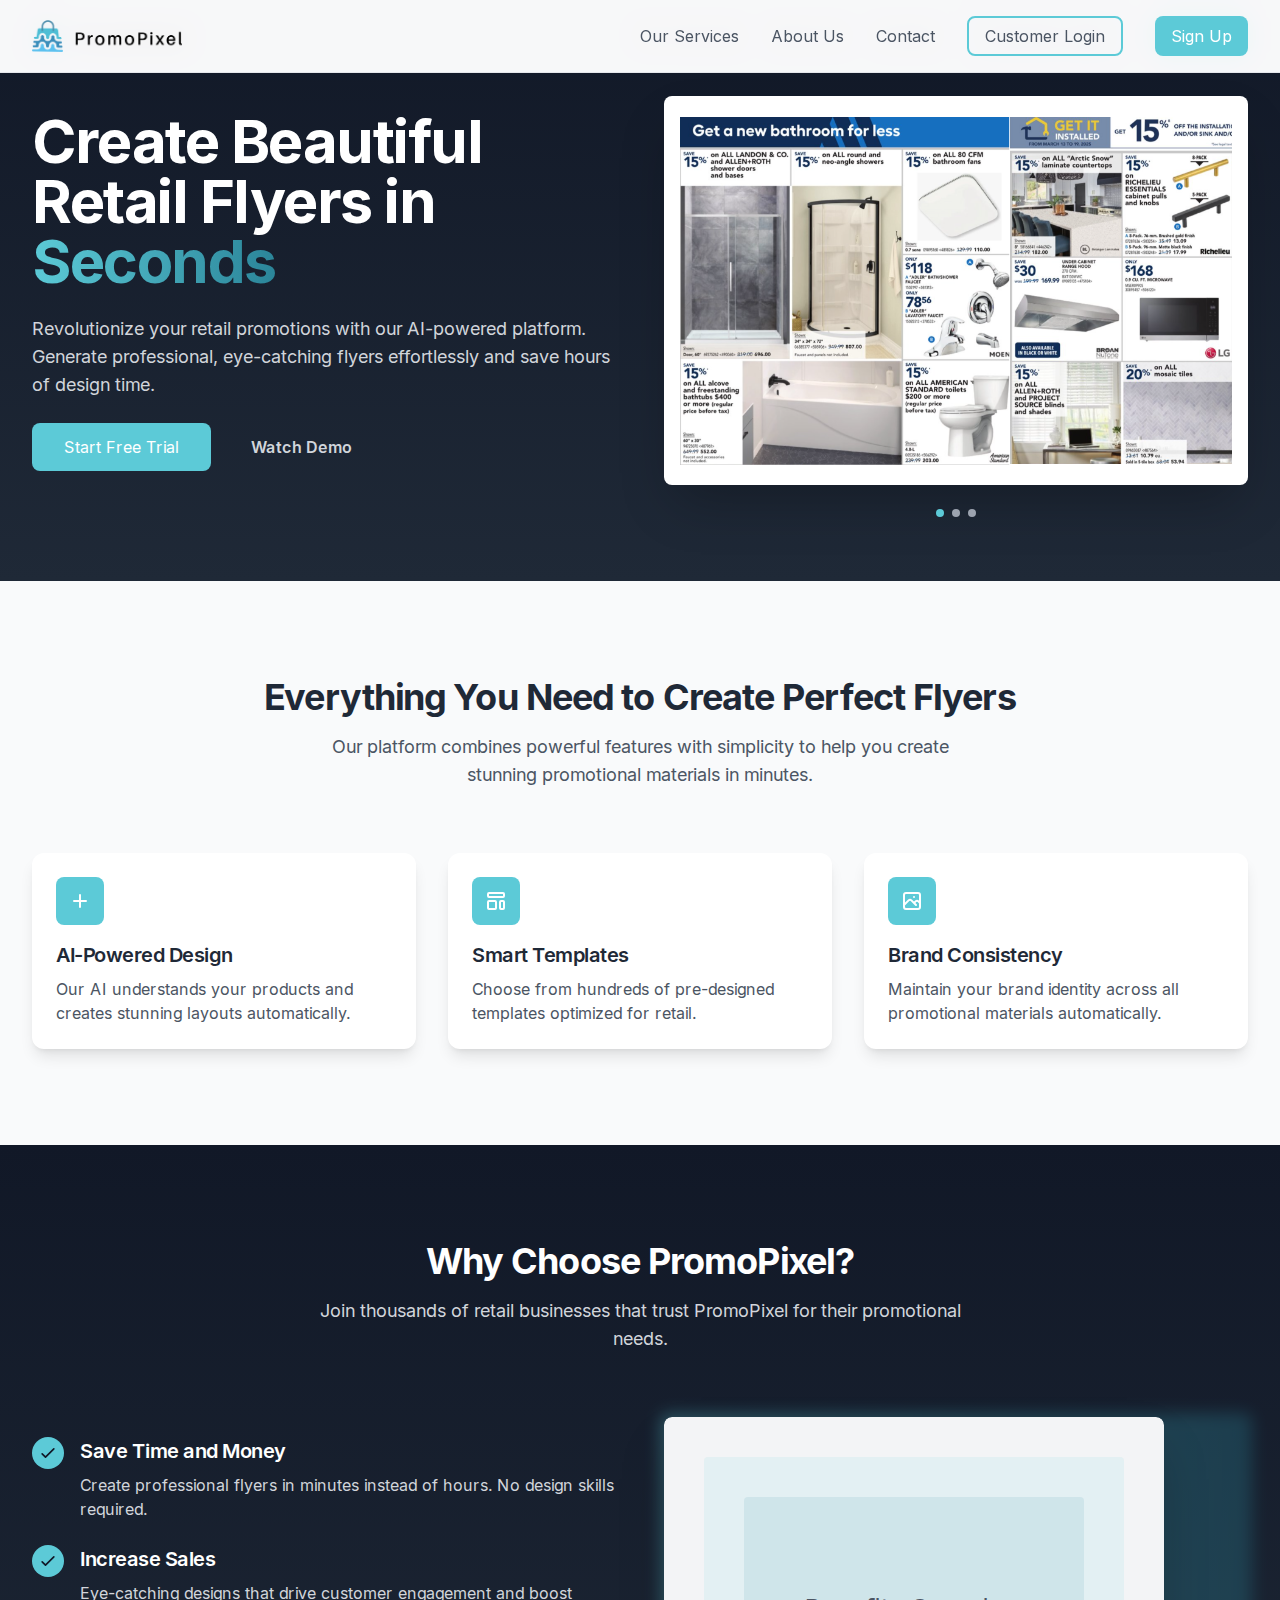
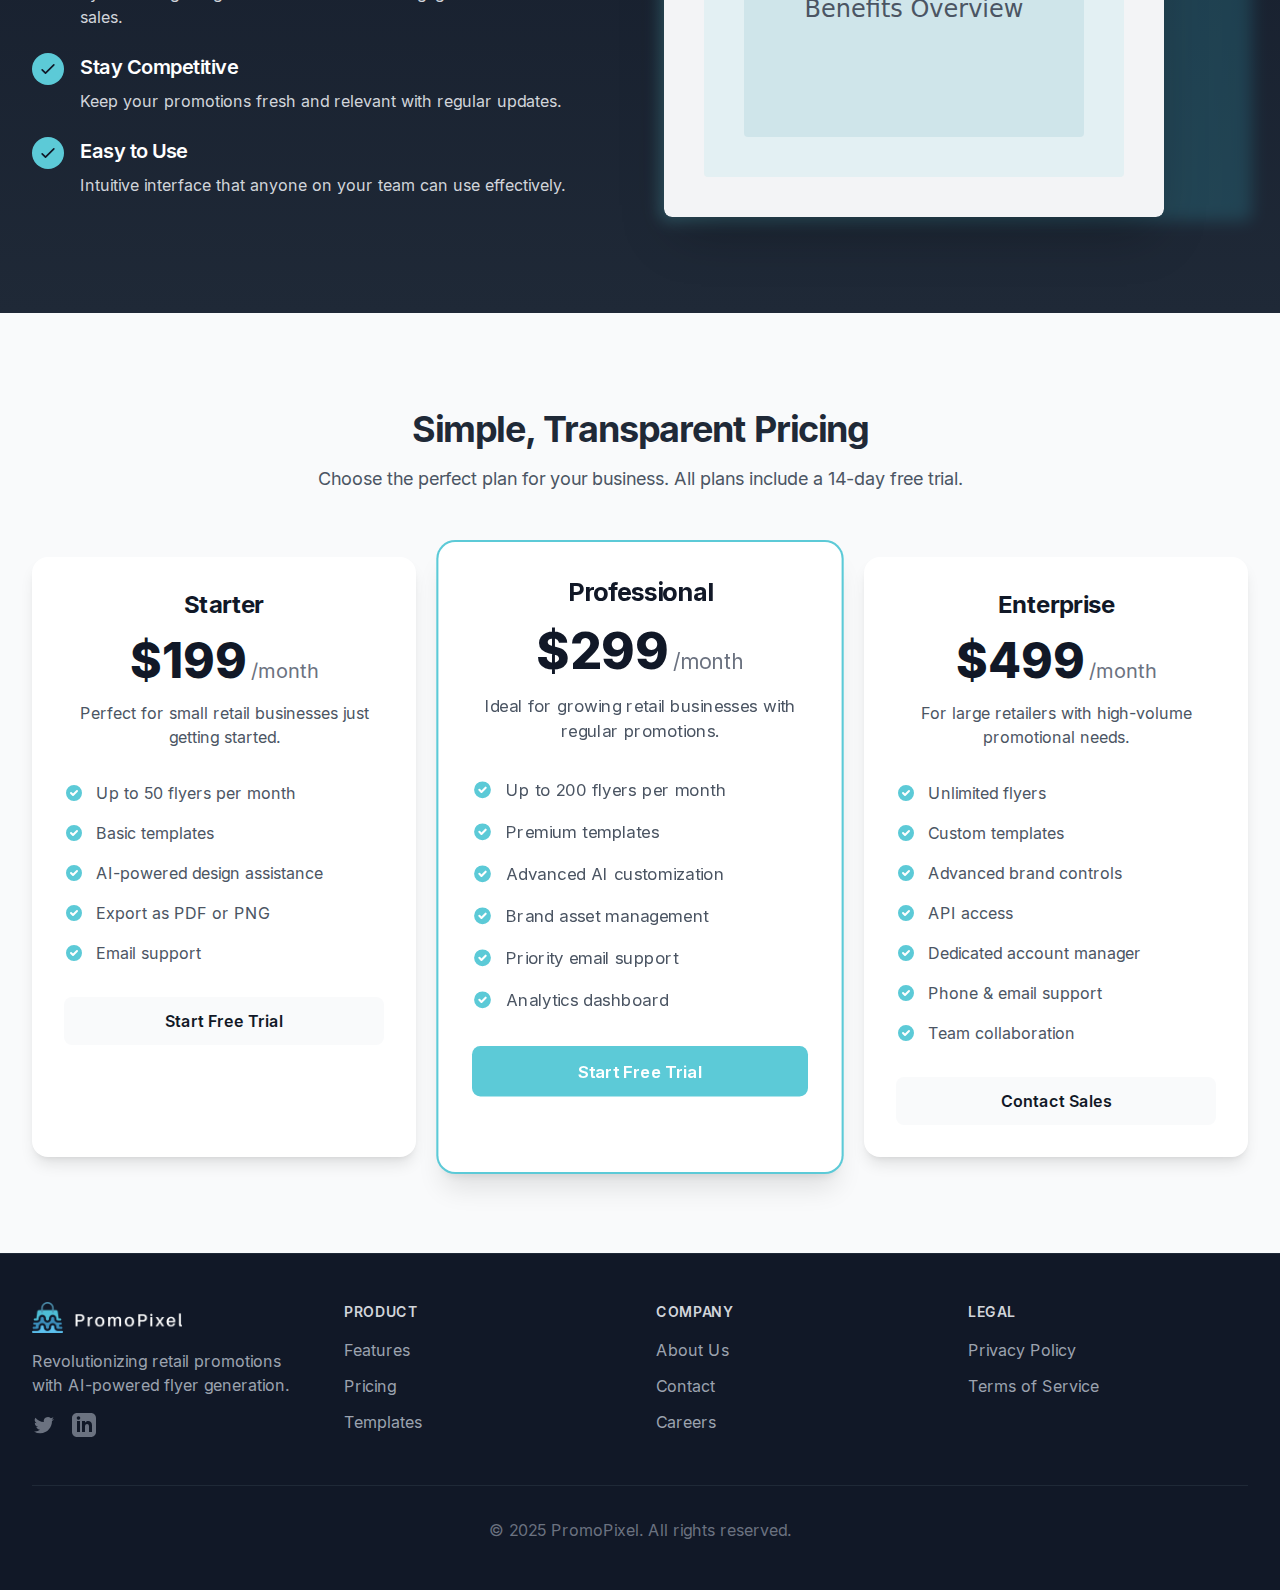
==== index.html @ a61cc681 "fix js file refs" ====
<!DOCTYPE html>
<html itemscope="" itemtype="http://schema.org/WebPage" lang="en">
  <head>
    <meta charset="utf-8" />
    <meta http-equiv="cleartype" content="on" />
    <meta http-equiv="X-UA-Compatible" content="IE=edge" />
    <meta name="viewport" content="width=device-width, initial-scale=1" />
    <meta name="robots" content="noindex" />
    <title>PromoPixel - Generate Beautiful Retail Flyers in Seconds</title>
    <meta property="og:title" content="PromoPixel - Generate Beautiful Retail Flyers in Seconds" />
    <meta name="twitter:title" content="PromoPixel - Generate Beautiful Retail Flyers in Seconds" />
    <link rel="canonical" href="http://promopixel.ca" />
    <meta property="og:url" content="http://promopixel.ca" />
    <meta name="twitter:url" content="http://promopixel.ca" />
    <meta property="og:site_name" content="PromoPixel" />
    <meta property="og:type" content="website" />
    <meta name="description" content="Revolutionize your retail promotions with PromoPixel. Create stunning product flyers effortlessly using our AI-powered platform." />
    <meta property="og:description" content="Revolutionize your retail promotions with PromoPixel. Create stunning product flyers effortlessly using our AI-powered platform." />
    <meta name="twitter:description" content="Revolutionize your retail promotions with PromoPixel. Create stunning product flyers effortlessly using our AI-powered platform." />
    
    <!-- Favicons -->
    <link rel="shortcut icon" type="image/x-icon" href="favicon.ico" />
    <link rel="apple-touch-icon" sizes="180x180" href="apple-touch-icon.png">
    <link rel="icon" type="image/png" sizes="32x32" href="favicon-32x32.png">
    <link rel="icon" type="image/png" sizes="16x16" href="favicon-16x16.png">
    <link rel="manifest" href="site.webmanifest">
    
    <link href="assets/css/main.css" rel="stylesheet" />    
    
    <link rel="preload" as="script" fetchPriority="low" href="assets/static/chunks/webpack-5cce3c4c9a5e1b59.js" />
    <script src="assets/static/chunks/4bd1b696-544a2c7dd83c2807.js" async=""></script>
    <script src="assets/static/chunks/303-a02a42d8f649fe78.js" async=""></script>
    <script src="assets/static/chunks/main-app-0090807ab81c4ec7.js" async=""></script>
    <script src="assets/static/chunks/874-39b4efccf57c932c.js" async=""></script>
    <script src="assets/static/chunks/63-b799c9b1821a1694.js" async=""></script>
    <script src="assets/static/chunks/app/page-5826b4b4e44a8420.js" async=""></script>
    <script src="assets/static/chunks/polyfills-42372ed130431b0a.js" nomodule=""></script>
  </head>
  <body class="__className_f4fc7e">
    <nav class="fixed top-0 left-0 right-0 z-50 bg-gray-50/90 backdrop-blur-md border-b border-gray-200">
      <div class="container-custom py-4">
        <div class="flex items-center justify-between">
          <a class="flex items-center space-x-3" href="/"><img alt="PromoPixel Logo" width="150" height="40" decoding="async" data-nimg="1" class="flex-shrink-0" style="color: transparent" src="fulllogo_transparent_nobuffer.png" /></a>
          <div class="hidden md:flex items-center space-x-8">
            <a class="text-gray-600 hover:text-gray-900" href="/services/">Our Services</a><a class="text-gray-600 hover:text-gray-900" href="/about/">About Us</a><a class="text-gray-600 hover:text-gray-900" href="/contact/">Contact</a
            ><a class="text-gray-600 hover:text-gray-900 border-2 border-[#5CCAD7] rounded-lg px-4 py-1.5 hover:border-[#2B8599] transition-colors" href="/login/">Customer Login</a><a class="px-4 py-2 bg-[#5CCAD7] text-white rounded-lg hover:bg-[#2B8599] transition-colors" href="/signup/">Sign Up</a>
          </div>
          <button class="md:hidden p-2 rounded-lg hover:bg-gray-100">
            <svg class="w-6 h-6" fill="none" stroke="currentColor" viewBox="0 0 24 24"><path stroke-linecap="round" stroke-linejoin="round" stroke-width="2" d="M4 6h16M4 12h16M4 18h16"></path></svg>
          </button>
        </div>
        <div class="md:hidden hidden py-2 space-y-2">
          <a class="block px-4 py-2 text-gray-600 hover:bg-gray-100 rounded-lg" href="/services/">Our Services</a><a class="block px-4 py-2 text-gray-600 hover:bg-gray-100 rounded-lg" href="/about/">About Us</a><a class="block px-4 py-2 text-gray-600 hover:bg-gray-100 rounded-lg" href="/contact/">Contact</a
          ><a class="block px-4 py-2 text-gray-600 hover:bg-gray-100 rounded-lg border-2 border-[#5CCAD7] hover:border-[#2B8599]" href="/login/">Customer Login</a><a class="block px-4 py-2 bg-[#5CCAD7] text-white rounded-lg hover:bg-[#2B8599]" href="/signup/">Sign Up</a>
        </div>
      </div>
    </nav>
    <main class="min-h-screen">
      <main class="flex min-h-screen flex-col">
        <nav class="fixed top-0 left-0 right-0 z-50 bg-gray-50/90 backdrop-blur-md border-b border-gray-200">
          <div class="container-custom py-4">
            <div class="flex items-center justify-between">
              <a class="flex items-center space-x-3" href="/"><img alt="PromoPixel Logo" width="150" height="40" decoding="async" data-nimg="1" class="flex-shrink-0" style="color: transparent" src="fulllogo_transparent_nobuffer.png" /></a>
              <div class="hidden md:flex items-center space-x-8">
                <a class="text-gray-600 hover:text-gray-900" href="/services/">Our Services</a><a class="text-gray-600 hover:text-gray-900" href="/about/">About Us</a><a class="text-gray-600 hover:text-gray-900" href="/contact/">Contact</a
                ><a class="text-gray-600 hover:text-gray-900 border-2 border-[#5CCAD7] rounded-lg px-4 py-1.5 hover:border-[#2B8599] transition-colors" href="/login/">Customer Login</a><a class="px-4 py-2 bg-[#5CCAD7] text-white rounded-lg hover:bg-[#2B8599] transition-colors" href="/signup/">Sign Up</a>
              </div>
              <button class="md:hidden p-2 rounded-lg hover:bg-gray-100">
                <svg class="w-6 h-6" fill="none" stroke="currentColor" viewBox="0 0 24 24"><path stroke-linecap="round" stroke-linejoin="round" stroke-width="2" d="M4 6h16M4 12h16M4 18h16"></path></svg>
              </button>
            </div>
            <div class="md:hidden hidden py-2 space-y-2">
              <a class="block px-4 py-2 text-gray-600 hover:bg-gray-100 rounded-lg" href="/services/">Our Services</a><a class="block px-4 py-2 text-gray-600 hover:bg-gray-100 rounded-lg" href="/about/">About Us</a><a class="block px-4 py-2 text-gray-600 hover:bg-gray-100 rounded-lg" href="/contact/">Contact</a
              ><a class="block px-4 py-2 text-gray-600 hover:bg-gray-100 rounded-lg border-2 border-[#5CCAD7] hover:border-[#2B8599]" href="/login/">Customer Login</a><a class="block px-4 py-2 bg-[#5CCAD7] text-white rounded-lg hover:bg-[#2B8599]" href="/signup/">Sign Up</a>
            </div>
          </div>
        </nav>
        <section id="hero" class="section-padding bg-gradient-to-b from-gray-900 to-gray-800">
          <div class="container-custom grid lg:grid-cols-2 gap-12 items-center">
            <div class="space-y-6">
              <h1 class="text-4xl md:text-5xl lg:text-6xl font-bold text-white">Create Beautiful Retail Flyers in <span class="bg-gradient-to-r from-[#5CCAD7] to-[#2B8599] bg-clip-text text-transparent">Seconds</span></h1>
              <p class="text-lg text-gray-300">Revolutionize your retail promotions with our AI-powered platform. Generate professional, eye-catching flyers effortlessly and save hours of design time.</p>
              <div class="flex gap-4"><a class="bg-[#5CCAD7] text-white px-8 py-3 rounded-lg hover:bg-[#2B8599] transition-colors" href="/signup/">Start Free Trial</a><a class="px-6 py-3 text-gray-300 hover:text-white font-semibold" href="#demo">Watch Demo</a></div>
            </div>
            <div class="relative animate-float">
              <div class="relative w-full aspect-[3/2]">
                <div class="absolute top-0 left-0 w-full h-full transition-opacity duration-1000 opacity-100"><img alt="Bathroom Products Flyer Example" decoding="async" data-nimg="fill" class="rounded-lg shadow-2xl bg-white object-contain p-4" style="position: absolute; height: 100%; width: 100%; left: 0; top: 0; right: 0; bottom: 0; color: transparent" src="flyergeneration3.png" /></div>
                <div class="absolute top-0 left-0 w-full h-full transition-opacity duration-1000 opacity-0">
                  <img alt="Kitchen Appliances Flyer Example" loading="lazy" decoding="async" data-nimg="fill" class="rounded-lg shadow-2xl bg-white object-contain p-4" style="position: absolute; height: 100%; width: 100%; left: 0; top: 0; right: 0; bottom: 0; color: transparent" src="flyergeneration5.png" />
                </div>
                <div class="absolute top-0 left-0 w-full h-full transition-opacity duration-1000 opacity-0">
                  <img alt="Spring Outdoor Furniture Flyer Example" loading="lazy" decoding="async" data-nimg="fill" class="rounded-lg shadow-2xl bg-white object-contain p-4" style="position: absolute; height: 100%; width: 100%; left: 0; top: 0; right: 0; bottom: 0; color: transparent" src="flyergeneration6.png" />
                </div>
              </div>
              <div class="absolute -bottom-8 left-1/2 transform -translate-x-1/2 flex space-x-2">
                <button class="w-2 h-2 rounded-full transition-colors bg-[#5CCAD7]" aria-label="Go to slide 1"></button><button class="w-2 h-2 rounded-full transition-colors bg-gray-400" aria-label="Go to slide 2"></button><button class="w-2 h-2 rounded-full transition-colors bg-gray-400" aria-label="Go to slide 3"></button>
              </div>
            </div>
          </div>
        </section>
        <section id="features" class="section-padding bg-gray-50">
          <div class="container-custom">
            <div class="text-center mb-16">
              <h2 class="text-3xl md:text-4xl font-bold mb-4">Everything You Need to Create Perfect Flyers</h2>
              <p class="text-lg text-gray-600 max-w-2xl mx-auto">Our platform combines powerful features with simplicity to help you create stunning promotional materials in minutes.</p>
            </div>
            <div class="grid md:grid-cols-2 lg:grid-cols-3 gap-8">
              <div class="p-6 rounded-xl bg-white hover:bg-gray-100 transition-colors shadow-lg">
                <div class="w-12 h-12 bg-[#5CCAD7] rounded-lg flex items-center justify-center mb-4">
                  <svg class="w-6 h-6 text-white" fill="none" viewBox="0 0 24 24" stroke="currentColor"><path stroke-linecap="round" stroke-linejoin="round" stroke-width="2" d="M12 6v6m0 0v6m0-6h6m-6 0H6"></path></svg>
                </div>
                <h3 class="text-xl font-semibold mb-2">AI-Powered Design</h3>
                <p class="text-gray-600">Our AI understands your products and creates stunning layouts automatically.</p>
              </div>
              <div class="p-6 rounded-xl bg-white hover:bg-gray-100 transition-colors shadow-lg">
                <div class="w-12 h-12 bg-[#5CCAD7] rounded-lg flex items-center justify-center mb-4">
                  <svg class="w-6 h-6 text-white" fill="none" viewBox="0 0 24 24" stroke="currentColor"><path stroke-linecap="round" stroke-linejoin="round" stroke-width="2" d="M4 5a1 1 0 011-1h14a1 1 0 011 1v2a1 1 0 01-1 1H5a1 1 0 01-1-1V5zM4 13a1 1 0 011-1h6a1 1 0 011 1v6a1 1 0 01-1 1H5a1 1 0 01-1-1v-6zM16 13a1 1 0 011-1h2a1 1 0 011 1v6a1 1 0 01-1 1h-2a1 1 0 01-1-1v-6z"></path></svg>
                </div>
                <h3 class="text-xl font-semibold mb-2">Smart Templates</h3>
                <p class="text-gray-600">Choose from hundreds of pre-designed templates optimized for retail.</p>
              </div>
              <div class="p-6 rounded-xl bg-white hover:bg-gray-100 transition-colors shadow-lg">
                <div class="w-12 h-12 bg-[#5CCAD7] rounded-lg flex items-center justify-center mb-4">
                  <svg class="w-6 h-6 text-white" fill="none" viewBox="0 0 24 24" stroke="currentColor"><path stroke-linecap="round" stroke-linejoin="round" stroke-width="2" d="M4 16l4.586-4.586a2 2 0 012.828 0L16 16m-2-2l1.586-1.586a2 2 0 012.828 0L20 14m-6-6h.01M6 20h12a2 2 0 002-2V6a2 2 0 00-2-2H6a2 2 0 00-2 2v12a2 2 0 002 2z"></path></svg>
                </div>
                <h3 class="text-xl font-semibold mb-2">Brand Consistency</h3>
                <p class="text-gray-600">Maintain your brand identity across all promotional materials automatically.</p>
              </div>
            </div>
          </div>
        </section>
        <section id="benefits" class="section-padding bg-gradient-to-b from-gray-900 to-gray-800">
          <div class="container-custom">
            <div class="text-center mb-16">
              <h2 class="text-3xl md:text-4xl font-bold mb-4 text-white">Why Choose PromoPixel?</h2>
              <p class="text-lg text-gray-300 max-w-2xl mx-auto">Join thousands of retail businesses that trust PromoPixel for their promotional needs.</p>
            </div>
            <div class="grid md:grid-cols-2 gap-12 items-center">
              <div class="space-y-6">
                <div class="flex gap-4">
                  <div class="flex-shrink-0 w-8 h-8 rounded-full bg-[#5CCAD7] flex items-center justify-center">
                    <svg class="w-5 h-5 text-gray-900" fill="none" viewBox="0 0 24 24" stroke="currentColor"><path stroke-linecap="round" stroke-linejoin="round" stroke-width="2" d="M5 13l4 4L19 7"></path></svg>
                  </div>
                  <div>
                    <h3 class="text-xl font-semibold mb-2 text-white">Save Time and Money</h3>
                    <p class="text-gray-300">Create professional flyers in minutes instead of hours. No design skills required.</p>
                  </div>
                </div>
                <div class="flex gap-4">
                  <div class="flex-shrink-0 w-8 h-8 rounded-full bg-[#5CCAD7] flex items-center justify-center">
                    <svg class="w-5 h-5 text-gray-900" fill="none" viewBox="0 0 24 24" stroke="currentColor"><path stroke-linecap="round" stroke-linejoin="round" stroke-width="2" d="M5 13l4 4L19 7"></path></svg>
                  </div>
                  <div>
                    <h3 class="text-xl font-semibold mb-2 text-white">Increase Sales</h3>
                    <p class="text-gray-300">Eye-catching designs that drive customer engagement and boost sales.</p>
                  </div>
                </div>
                <div class="flex gap-4">
                  <div class="flex-shrink-0 w-8 h-8 rounded-full bg-[#5CCAD7] flex items-center justify-center">
                    <svg class="w-5 h-5 text-gray-900" fill="none" viewBox="0 0 24 24" stroke="currentColor"><path stroke-linecap="round" stroke-linejoin="round" stroke-width="2" d="M5 13l4 4L19 7"></path></svg>
                  </div>
                  <div>
                    <h3 class="text-xl font-semibold mb-2 text-white">Stay Competitive</h3>
                    <p class="text-gray-300">Keep your promotions fresh and relevant with regular updates.</p>
                  </div>
                </div>
                <div class="flex gap-4">
                  <div class="flex-shrink-0 w-8 h-8 rounded-full bg-[#5CCAD7] flex items-center justify-center">
                    <svg class="w-5 h-5 text-gray-900" fill="none" viewBox="0 0 24 24" stroke="currentColor"><path stroke-linecap="round" stroke-linejoin="round" stroke-width="2" d="M5 13l4 4L19 7"></path></svg>
                  </div>
                  <div>
                    <h3 class="text-xl font-semibold mb-2 text-white">Easy to Use</h3>
                    <p class="text-gray-300">Intuitive interface that anyone on your team can use effectively.</p>
                  </div>
                </div>
              </div>
              <div class="relative">
                <div class="absolute -inset-1 bg-gradient-to-r from-[#5CCAD7] to-[#2B8599] rounded-lg blur opacity-30"></div>
                <div class="relative"><img alt="PromoPixel Benefits" loading="lazy" width="500" height="400" decoding="async" data-nimg="1" class="rounded-lg shadow-2xl" style="color: transparent" src="benefits-image.svg" /></div>
              </div>
            </div>
          </div>
        </section>
        <section class="section-padding bg-gray-50" id="pricing">
          <div class="container-custom">
            <div class="text-center mb-16">
              <h2 class="text-3xl md:text-4xl font-bold mb-4">Simple, Transparent Pricing</h2>
              <p class="text-lg text-gray-600 max-w-2xl mx-auto">Choose the perfect plan for your business. All plans include a 14-day free trial.</p>
            </div>
            <div class="grid md:grid-cols-3 gap-8">
              <div class="rounded-2xl p-8 bg-white shadow-lg hover:shadow-xl transition-shadow">
                <div class="text-center">
                  <h3 class="text-2xl font-bold text-gray-900">Starter</h3>
                  <div class="mt-4 flex justify-center items-baseline">
                    <span class="text-5xl font-extrabold text-gray-900">$<!-- -->199</span><span class="ml-1 text-xl text-gray-500">/month</span>
                  </div>
                  <p class="mt-4 text-gray-600">Perfect for small retail businesses just getting started.</p>
                </div>
                <ul class="mt-8 space-y-4">
                  <li class="flex items-center">
                    <svg class="w-5 h-5 text-[#5CCAD7] shrink-0" fill="currentColor" viewBox="0 0 20 20"><path fill-rule="evenodd" d="M10 18a8 8 0 100-16 8 8 0 000 16zm3.707-9.293a1 1 0 00-1.414-1.414L9 10.586 7.707 9.293a1 1 0 00-1.414 1.414l2 2a1 1 0 001.414 0l4-4z" clip-rule="evenodd"></path></svg><span class="ml-3 text-gray-600">Up to 50 flyers per month</span>
                  </li>
                  <li class="flex items-center">
                    <svg class="w-5 h-5 text-[#5CCAD7] shrink-0" fill="currentColor" viewBox="0 0 20 20"><path fill-rule="evenodd" d="M10 18a8 8 0 100-16 8 8 0 000 16zm3.707-9.293a1 1 0 00-1.414-1.414L9 10.586 7.707 9.293a1 1 0 00-1.414 1.414l2 2a1 1 0 001.414 0l4-4z" clip-rule="evenodd"></path></svg><span class="ml-3 text-gray-600">Basic templates</span>
                  </li>
                  <li class="flex items-center">
                    <svg class="w-5 h-5 text-[#5CCAD7] shrink-0" fill="currentColor" viewBox="0 0 20 20"><path fill-rule="evenodd" d="M10 18a8 8 0 100-16 8 8 0 000 16zm3.707-9.293a1 1 0 00-1.414-1.414L9 10.586 7.707 9.293a1 1 0 00-1.414 1.414l2 2a1 1 0 001.414 0l4-4z" clip-rule="evenodd"></path></svg><span class="ml-3 text-gray-600">AI-powered design assistance</span>
                  </li>
                  <li class="flex items-center">
                    <svg class="w-5 h-5 text-[#5CCAD7] shrink-0" fill="currentColor" viewBox="0 0 20 20"><path fill-rule="evenodd" d="M10 18a8 8 0 100-16 8 8 0 000 16zm3.707-9.293a1 1 0 00-1.414-1.414L9 10.586 7.707 9.293a1 1 0 00-1.414 1.414l2 2a1 1 0 001.414 0l4-4z" clip-rule="evenodd"></path></svg><span class="ml-3 text-gray-600">Export as PDF or PNG</span>
                  </li>
                  <li class="flex items-center">
                    <svg class="w-5 h-5 text-[#5CCAD7] shrink-0" fill="currentColor" viewBox="0 0 20 20"><path fill-rule="evenodd" d="M10 18a8 8 0 100-16 8 8 0 000 16zm3.707-9.293a1 1 0 00-1.414-1.414L9 10.586 7.707 9.293a1 1 0 00-1.414 1.414l2 2a1 1 0 001.414 0l4-4z" clip-rule="evenodd"></path></svg><span class="ml-3 text-gray-600">Email support</span>
                  </li>
                </ul>
                <div class="mt-8"><a class="block w-full py-3 px-6 rounded-lg text-center font-semibold bg-gray-50 text-gray-900 hover:bg-gray-100 transition-colors" href="/contact/">Start Free Trial</a></div>
              </div>
              <div class="rounded-2xl p-8 bg-white shadow-xl ring-2 ring-[#5CCAD7] scale-105">
                <div class="text-center">
                  <h3 class="text-2xl font-bold text-gray-900">Professional</h3>
                  <div class="mt-4 flex justify-center items-baseline">
                    <span class="text-5xl font-extrabold text-gray-900">$<!-- -->299</span><span class="ml-1 text-xl text-gray-500">/month</span>
                  </div>
                  <p class="mt-4 text-gray-600">Ideal for growing retail businesses with regular promotions.</p>
                </div>
                <ul class="mt-8 space-y-4">
                  <li class="flex items-center">
                    <svg class="w-5 h-5 text-[#5CCAD7] shrink-0" fill="currentColor" viewBox="0 0 20 20"><path fill-rule="evenodd" d="M10 18a8 8 0 100-16 8 8 0 000 16zm3.707-9.293a1 1 0 00-1.414-1.414L9 10.586 7.707 9.293a1 1 0 00-1.414 1.414l2 2a1 1 0 001.414 0l4-4z" clip-rule="evenodd"></path></svg><span class="ml-3 text-gray-600">Up to 200 flyers per month</span>
                  </li>
                  <li class="flex items-center">
                    <svg class="w-5 h-5 text-[#5CCAD7] shrink-0" fill="currentColor" viewBox="0 0 20 20"><path fill-rule="evenodd" d="M10 18a8 8 0 100-16 8 8 0 000 16zm3.707-9.293a1 1 0 00-1.414-1.414L9 10.586 7.707 9.293a1 1 0 00-1.414 1.414l2 2a1 1 0 001.414 0l4-4z" clip-rule="evenodd"></path></svg><span class="ml-3 text-gray-600">Premium templates</span>
                  </li>
                  <li class="flex items-center">
                    <svg class="w-5 h-5 text-[#5CCAD7] shrink-0" fill="currentColor" viewBox="0 0 20 20"><path fill-rule="evenodd" d="M10 18a8 8 0 100-16 8 8 0 000 16zm3.707-9.293a1 1 0 00-1.414-1.414L9 10.586 7.707 9.293a1 1 0 00-1.414 1.414l2 2a1 1 0 001.414 0l4-4z" clip-rule="evenodd"></path></svg><span class="ml-3 text-gray-600">Advanced AI customization</span>
                  </li>
                  <li class="flex items-center">
                    <svg class="w-5 h-5 text-[#5CCAD7] shrink-0" fill="currentColor" viewBox="0 0 20 20"><path fill-rule="evenodd" d="M10 18a8 8 0 100-16 8 8 0 000 16zm3.707-9.293a1 1 0 00-1.414-1.414L9 10.586 7.707 9.293a1 1 0 00-1.414 1.414l2 2a1 1 0 001.414 0l4-4z" clip-rule="evenodd"></path></svg><span class="ml-3 text-gray-600">Brand asset management</span>
                  </li>
                  <li class="flex items-center">
                    <svg class="w-5 h-5 text-[#5CCAD7] shrink-0" fill="currentColor" viewBox="0 0 20 20"><path fill-rule="evenodd" d="M10 18a8 8 0 100-16 8 8 0 000 16zm3.707-9.293a1 1 0 00-1.414-1.414L9 10.586 7.707 9.293a1 1 0 00-1.414 1.414l2 2a1 1 0 001.414 0l4-4z" clip-rule="evenodd"></path></svg><span class="ml-3 text-gray-600">Priority email support</span>
                  </li>
                  <li class="flex items-center">
                    <svg class="w-5 h-5 text-[#5CCAD7] shrink-0" fill="currentColor" viewBox="0 0 20 20"><path fill-rule="evenodd" d="M10 18a8 8 0 100-16 8 8 0 000 16zm3.707-9.293a1 1 0 00-1.414-1.414L9 10.586 7.707 9.293a1 1 0 00-1.414 1.414l2 2a1 1 0 001.414 0l4-4z" clip-rule="evenodd"></path></svg><span class="ml-3 text-gray-600">Analytics dashboard</span>
                  </li>
                </ul>
                <div class="mt-8"><a class="block w-full py-3 px-6 rounded-lg text-center font-semibold bg-[#5CCAD7] text-white hover:bg-[#2B8599] transition-colors" href="/signup/">Start Free Trial</a></div>
              </div>
              <div class="rounded-2xl p-8 bg-white shadow-lg hover:shadow-xl transition-shadow">
                <div class="text-center">
                  <h3 class="text-2xl font-bold text-gray-900">Enterprise</h3>
                  <div class="mt-4 flex justify-center items-baseline">
                    <span class="text-5xl font-extrabold text-gray-900">$<!-- -->499</span><span class="ml-1 text-xl text-gray-500">/month</span>
                  </div>
                  <p class="mt-4 text-gray-600">For large retailers with high-volume promotional needs.</p>
                </div>
                <ul class="mt-8 space-y-4">
                  <li class="flex items-center">
                    <svg class="w-5 h-5 text-[#5CCAD7] shrink-0" fill="currentColor" viewBox="0 0 20 20"><path fill-rule="evenodd" d="M10 18a8 8 0 100-16 8 8 0 000 16zm3.707-9.293a1 1 0 00-1.414-1.414L9 10.586 7.707 9.293a1 1 0 00-1.414 1.414l2 2a1 1 0 001.414 0l4-4z" clip-rule="evenodd"></path></svg><span class="ml-3 text-gray-600">Unlimited flyers</span>
                  </li>
                  <li class="flex items-center">
                    <svg class="w-5 h-5 text-[#5CCAD7] shrink-0" fill="currentColor" viewBox="0 0 20 20"><path fill-rule="evenodd" d="M10 18a8 8 0 100-16 8 8 0 000 16zm3.707-9.293a1 1 0 00-1.414-1.414L9 10.586 7.707 9.293a1 1 0 00-1.414 1.414l2 2a1 1 0 001.414 0l4-4z" clip-rule="evenodd"></path></svg><span class="ml-3 text-gray-600">Custom templates</span>
                  </li>
                  <li class="flex items-center">
                    <svg class="w-5 h-5 text-[#5CCAD7] shrink-0" fill="currentColor" viewBox="0 0 20 20"><path fill-rule="evenodd" d="M10 18a8 8 0 100-16 8 8 0 000 16zm3.707-9.293a1 1 0 00-1.414-1.414L9 10.586 7.707 9.293a1 1 0 00-1.414 1.414l2 2a1 1 0 001.414 0l4-4z" clip-rule="evenodd"></path></svg><span class="ml-3 text-gray-600">Advanced brand controls</span>
                  </li>
                  <li class="flex items-center">
                    <svg class="w-5 h-5 text-[#5CCAD7] shrink-0" fill="currentColor" viewBox="0 0 20 20"><path fill-rule="evenodd" d="M10 18a8 8 0 100-16 8 8 0 000 16zm3.707-9.293a1 1 0 00-1.414-1.414L9 10.586 7.707 9.293a1 1 0 00-1.414 1.414l2 2a1 1 0 001.414 0l4-4z" clip-rule="evenodd"></path></svg><span class="ml-3 text-gray-600">API access</span>
                  </li>
                  <li class="flex items-center">
                    <svg class="w-5 h-5 text-[#5CCAD7] shrink-0" fill="currentColor" viewBox="0 0 20 20"><path fill-rule="evenodd" d="M10 18a8 8 0 100-16 8 8 0 000 16zm3.707-9.293a1 1 0 00-1.414-1.414L9 10.586 7.707 9.293a1 1 0 00-1.414 1.414l2 2a1 1 0 001.414 0l4-4z" clip-rule="evenodd"></path></svg><span class="ml-3 text-gray-600">Dedicated account manager</span>
                  </li>
                  <li class="flex items-center">
                    <svg class="w-5 h-5 text-[#5CCAD7] shrink-0" fill="currentColor" viewBox="0 0 20 20"><path fill-rule="evenodd" d="M10 18a8 8 0 100-16 8 8 0 000 16zm3.707-9.293a1 1 0 00-1.414-1.414L9 10.586 7.707 9.293a1 1 0 00-1.414 1.414l2 2a1 1 0 001.414 0l4-4z" clip-rule="evenodd"></path></svg><span class="ml-3 text-gray-600">Phone &amp; email support</span>
                  </li>
                  <li class="flex items-center">
                    <svg class="w-5 h-5 text-[#5CCAD7] shrink-0" fill="currentColor" viewBox="0 0 20 20"><path fill-rule="evenodd" d="M10 18a8 8 0 100-16 8 8 0 000 16zm3.707-9.293a1 1 0 00-1.414-1.414L9 10.586 7.707 9.293a1 1 0 00-1.414 1.414l2 2a1 1 0 001.414 0l4-4z" clip-rule="evenodd"></path></svg><span class="ml-3 text-gray-600">Team collaboration</span>
                  </li>
                </ul>
                <div class="mt-8"><a class="block w-full py-3 px-6 rounded-lg text-center font-semibold bg-gray-50 text-gray-900 hover:bg-gray-100 transition-colors" href="/contact/">Contact Sales</a></div>
              </div>
            </div>
          </div>
        </section>
      </main>
    </main>
    <footer class="border-t bg-gray-900 border-gray-800">
      <div class="container-custom py-12">
        <div class="grid grid-cols-1 md:grid-cols-4 gap-8">
          <div class="space-y-4">
            <a class="block" href="/"><img alt="PromoPixel Logo" loading="lazy" width="150" height="40" decoding="async" data-nimg="1" class="flex-shrink-0" style="color: transparent" src="fulllogo_transparent_darkmode.png" /></a>
            <p class="text-gray-400">Revolutionizing retail promotions with AI-powered flyer generation.</p>
            <div class="flex space-x-4">
              <a href="#" class="text-gray-500 hover:text-gray-300"
                ><span class="sr-only">Twitter</span
                ><svg class="h-6 w-6" fill="currentColor" viewBox="0 0 24 24">
                  <path
                    d="M8.29 20.251c7.547 0 11.675-6.253 11.675-11.675 0-.178 0-.355-.012-.53A8.348 8.348 0 0022 5.92a8.19 8.19 0 01-2.357.646 4.118 4.118 0 001.804-2.27 8.224 8.224 0 01-2.605.996 4.107 4.107 0 00-6.993 3.743 11.65 11.65 0 01-8.457-4.287 4.106 4.106 0 001.27 5.477A4.072 4.072 0 012.8 9.713v.052a4.105 4.105 0 003.292 4.022 4.095 4.095 0 01-1.853.07 4.108 4.108 0 003.834 2.85A8.233 8.233 0 012 18.407a11.616 11.616 0 006.29 1.84"
                  ></path></svg></a
              ><a href="#" class="text-gray-500 hover:text-gray-300"
                ><span class="sr-only">LinkedIn</span
                ><svg class="h-6 w-6" fill="currentColor" viewBox="0 0 24 24">
                  <path d="M19 0h-14c-2.761 0-5 2.239-5 5v14c0 2.761 2.239 5 5 5h14c2.762 0 5-2.239 5-5v-14c0-2.761-2.238-5-5-5zm-11 19h-3v-11h3v11zm-1.5-12.268c-.966 0-1.75-.79-1.75-1.764s.784-1.764 1.75-1.764 1.75.79 1.75 1.764-.783 1.764-1.75 1.764zm13.5 12.268h-3v-5.604c0-3.368-4-3.113-4 0v5.604h-3v-11h3v1.765c1.396-2.586 7-2.777 7 2.476v6.759z"></path></svg></a>
            </div>
          </div>
          <div>
            <h3 class="text-sm font-semibold uppercase tracking-wider text-gray-300">Product</h3>
            <ul class="mt-4 space-y-3">
              <li><a class="text-gray-400 hover:text-gray-300" href="/services/">Features</a></li>
              <li><a class="text-gray-400 hover:text-gray-300" href="/signup/">Pricing</a></li>
              <li><a class="text-gray-400 hover:text-gray-300" href="/promopixel-static/templates/">Templates</a></li>
            </ul>
          </div>
          <div>
            <h3 class="text-sm font-semibold uppercase tracking-wider text-gray-300">Company</h3>
            <ul class="mt-4 space-y-3">
              <li><a class="text-gray-400 hover:text-gray-300" href="/about/">About Us</a></li>
              <li><a class="text-gray-400 hover:text-gray-300" href="/contact/">Contact</a></li>
              <li><a class="text-gray-400 hover:text-gray-300" href="/promopixel-static/careers/">Careers</a></li>
            </ul>
          </div>
          <div>
            <h3 class="text-sm font-semibold uppercase tracking-wider text-gray-300">Legal</h3>
            <ul class="mt-4 space-y-3">
              <li><a class="text-gray-400 hover:text-gray-300" href="/privacy/">Privacy Policy</a></li>
              <li><a class="text-gray-400 hover:text-gray-300" href="/terms/">Terms of Service</a></li>
            </ul>
          </div>
        </div>
        <div class="mt-12 border-t pt-8 border-gray-800">
          <p class="text-center text-gray-500">
            ©
            <!-- -->2025<!-- -->
            PromoPixel. All rights reserved.
          </p>
        </div>
      </div>
    </footer>
    <script src="assets/static/chunks/webpack-5cce3c4c9a5e1b59.js" async=""></script>
    <script>
      (self.__next_f = self.__next_f || []).push([0]);
    </script>
    <script>
      self.__next_f.push([
        1,
        '1:"$Sreact.fragment"\n2:I[4366,["874","static/chunks/874-39b4efccf57c932c.js","63","static/chunks/63-b799c9b1821a1694.js","974","static/chunks/app/page-5826b4b4e44a8420.js"],"default"]\n3:I[7555,[],""]\n4:I[1295,[],""]\n5:I[6874,["874","static/chunks/874-39b4efccf57c932c.js","63","static/chunks/63-b799c9b1821a1694.js","974","static/chunks/app/page-5826b4b4e44a8420.js"],""]\n6:I[3063,["874","static/chunks/874-39b4efccf57c932c.js","63","static/chunks/63-b799c9b1821a1694.js","974","static/chunks/app/page-5826b4b4e44a8420.js"],"Image"]\n7:I[100,["874","static/chunks/874-39b4efccf57c932c.js","63","static/chunks/63-b799c9b1821a1694.js","974","static/chunks/app/page-5826b4b4e44a8420.js"],"default"]\n8:I[9665,[],"OutletBoundary"]\nb:I[9665,[],"ViewportBoundary"]\nd:I[9665,[],"MetadataBoundary"]\nf:I[6614,[],""]\n:HL["/promopixel-static/_next/static/css/95bf1717fbb81a01.css","style"]\n',
      ]);
    </script>
    <script>
      self.__next_f.push([
        1,
        '0:{"P":null,"b":"UIfsHjDwWcivKjWzpdeXG","p":"/promopixel-static","c":["",""],"i":false,"f":[[["",{"children":["__PAGE__",{}]},"$undefined","$undefined",true],["",["$","$1","c",{"children":[[["$","link","0",{"rel":"stylesheet","href":"/promopixel-static/_next/static/css/95bf1717fbb81a01.css","precedence":"next","crossOrigin":"$undefined","nonce":"$undefined"}]],["$","html",null,{"lang":"en","children":["$","body",null,{"className":"__className_f4fc7e","children":[["$","$L2",null,{}],["$","main",null,{"className":"min-h-screen","children":["$","$L3",null,{"parallelRouterKey":"children","error":"$undefined","errorStyles":"$undefined","errorScripts":"$undefined","template":["$","$L4",null,{}],"templateStyles":"$undefined","templateScripts":"$undefined","notFound":[[["$","title",null,{"children":"404: This page could not be found."}],["$","div",null,{"style":{"fontFamily":"system-ui,\\"Segoe UI\\",Roboto,Helvetica,Arial,sans-serif,\\"Apple Color Emoji\\",\\"Segoe UI Emoji\\"","height":"100vh","textAlign":"center","display":"flex","flexDirection":"column","alignItems":"center","justifyContent":"center"},"children":["$","div",null,{"children":[["$","style",null,{"dangerouslySetInnerHTML":{"__html":"body{color:#000;background:#fff;margin:0}.next-error-h1{border-right:1px solid rgba(0,0,0,.3)}@media (prefers-color-scheme:dark){body{color:#fff;background:#000}.next-error-h1{border-right:1px solid rgba(255,255,255,.3)}}"}}],["$","h1",null,{"className":"next-error-h1","style":{"display":"inline-block","margin":"0 20px 0 0","padding":"0 23px 0 0","fontSize":24,"fontWeight":500,"verticalAlign":"top","lineHeight":"49px"},"children":404}],["$","div",null,{"style":{"display":"inline-block"},"children":["$","h2",null,{"style":{"fontSize":14,"fontWeight":400,"lineHeight":"49px","margin":0},"children":"This page could not be found."}]}]]}]}]],[]],"forbidden":"$undefined","unauthorized":"$undefined"}]}],["$","footer",null,{"className":"border-t bg-gray-900 border-gray-800","children":["$","div",null,{"className":"container-custom py-12","children":[["$","div",null,{"className":"grid grid-cols-1 md:grid-cols-4 gap-8","children":[["$","div",null,{"className":"space-y-4","children":[["$","$L5",null,{"href":"/","className":"block","children":["$","$L6",null,{"src":"/fulllogo_transparent_darkmode.png","alt":"PromoPixel Logo","width":150,"height":40,"className":"flex-shrink-0"}]}],["$","p",null,{"className":"text-gray-400","children":"Revolutionizing retail promotions with AI-powered flyer generation."}],["$","div",null,{"className":"flex space-x-4","children":[["$","a",null,{"href":"#","className":"text-gray-500 hover:text-gray-300","children":[["$","span",null,{"className":"sr-only","children":"Twitter"}],["$","svg",null,{"className":"h-6 w-6","fill":"currentColor","viewBox":"0 0 24 24","children":["$","path",null,{"d":"M8.29 20.251c7.547 0 11.675-6.253 11.675-11.675 0-.178 0-.355-.012-.53A8.348 8.348 0 0022 5.92a8.19 8.19 0 01-2.357.646 4.118 4.118 0 001.804-2.27 8.224 8.224 0 01-2.605.996 4.107 4.107 0 00-6.993 3.743 11.65 11.65 0 01-8.457-4.287 4.106 4.106 0 001.27 5.477A4.072 4.072 0 012.8 9.713v.052a4.105 4.105 0 003.292 4.022 4.095 4.095 0 01-1.853.07 4.108 4.108 0 003.834 2.85A8.233 8.233 0 012 18.407a11.616 11.616 0 006.29 1.84"}]}]]}],["$","a",null,{"href":"#","className":"text-gray-500 hover:text-gray-300","children":[["$","span",null,{"className":"sr-only","children":"LinkedIn"}],["$","svg",null,{"className":"h-6 w-6","fill":"currentColor","viewBox":"0 0 24 24","children":["$","path",null,{"d":"M19 0h-14c-2.761 0-5 2.239-5 5v14c0 2.761 2.239 5 5 5h14c2.762 0 5-2.239 5-5v-14c0-2.761-2.238-5-5-5zm-11 19h-3v-11h3v11zm-1.5-12.268c-.966 0-1.75-.79-1.75-1.764s.784-1.764 1.75-1.764 1.75.79 1.75 1.764-.783 1.764-1.75 1.764zm13.5 12.268h-3v-5.604c0-3.368-4-3.113-4 0v5.604h-3v-11h3v1.765c1.396-2.586 7-2.777 7 2.476v6.759z"}]}]]}]]}]]}],["$","div",null,{"children":[["$","h3",null,{"className":"text-sm font-semibold uppercase tracking-wider text-gray-300","children":"Product"}],["$","ul",null,{"className":"mt-4 space-y-3","children":[["$","li",null,{"children":["$","$L5",null,{"href":"/services","className":"text-gray-400 hover:text-gray-300","children":"Features"}]}],["$","li",null,{"children":["$","$L5",null,{"href":"/signup","className":"text-gray-400 hover:text-gray-300","children":"Pricing"}]}],["$","li",null,{"children":["$","$L5",null,{"href":"/templates","className":"text-gray-400 hover:text-gray-300","children":"Templates"}]}]]}]]}],["$","div",null,{"children":[["$","h3",null,{"className":"text-sm font-semibold uppercase tracking-wider text-gray-300","children":"Company"}],["$","ul",null,{"className":"mt-4 space-y-3","children":[["$","li",null,{"children":["$","$L5",null,{"href":"/about","className":"text-gray-400 hover:text-gray-300","children":"About Us"}]}],["$","li",null,{"children":["$","$L5",null,{"href":"/contact","className":"text-gray-400 hover:text-gray-300","children":"Contact"}]}],["$","li",null,{"children":["$","$L5",null,{"href":"/careers","className":"text-gray-400 hover:text-gray-300","children":"Careers"}]}]]}]]}],["$","div",null,{"children":[["$","h3",null,{"className":"text-sm font-semibold uppercase tracking-wider text-gray-300","children":"Legal"}],["$","ul",null,{"className":"mt-4 space-y-3","children":[["$","li",null,{"children":["$","$L5",null,{"href":"/privacy","className":"text-gray-400 hover:text-gray-300","children":"Privacy Policy"}]}],["$","li",null,{"children":["$","$L5",null,{"href":"/terms","className":"text-gray-400 hover:text-gray-300","children":"Terms of Service"}]}]]}]]}]]}],["$","div",null,{"className":"mt-12 border-t pt-8 border-gray-800","children":["$","p",null,{"className":"text-center text-gray-500","children":["© ",2025," PromoPixel. All rights reserved."]}]}]]}]}]]}]}]]}],{"children":["__PAGE__",["$","$1","c",{"children":[["$","main",null,{"className":"flex min-h-screen flex-col","children":[["$","$L2",null,{}],["$","$L7",null,{}],["$","section",null,{"id":"features","className":"section-padding bg-gray-50","children":["$","div",null,{"className":"container-custom","children":[["$","div",null,{"className":"text-center mb-16","children":[["$","h2",null,{"className":"text-3xl md:text-4xl font-bold mb-4","children":"Everything You Need to Create Perfect Flyers"}],["$","p",null,{"className":"text-lg text-gray-600 max-w-2xl mx-auto","children":"Our platform combines powerful features with simplicity to help you create stunning promotional materials in minutes."}]]}],["$","div",null,{"className":"grid md:grid-cols-2 lg:grid-cols-3 gap-8","children":[["$","div","0",{"className":"p-6 rounded-xl bg-white hover:bg-gray-100 transition-colors shadow-lg","children":[["$","div",null,{"className":"w-12 h-12 bg-[#5CCAD7] rounded-lg flex items-center justify-center mb-4","children":["$","svg",null,{"className":"w-6 h-6 text-white","fill":"none","viewBox":"0 0 24 24","stroke":"currentColor","children":["$","path",null,{"strokeLinecap":"round","strokeLinejoin":"round","strokeWidth":2,"d":"M12 6v6m0 0v6m0-6h6m-6 0H6"}]}]}],["$","h3",null,{"className":"text-xl font-semibold mb-2","children":"AI-Powered Design"}],["$","p",null,{"className":"text-gray-600","children":"Our AI understands your products and creates stunning layouts automatically."}]]}],["$","div","1",{"className":"p-6 rounded-xl bg-white hover:bg-gray-100 transition-colors shadow-lg","children":[["$","div",null,{"className":"w-12 h-12 bg-[#5CCAD7] rounded-lg flex items-center justify-center mb-4","children":["$","svg",null,{"className":"w-6 h-6 text-white","fill":"none","viewBox":"0 0 24 24","stroke":"currentColor","children":["$","path",null,{"strokeLinecap":"round","strokeLinejoin":"round","strokeWidth":2,"d":"M4 5a1 1 0 011-1h14a1 1 0 011 1v2a1 1 0 01-1 1H5a1 1 0 01-1-1V5zM4 13a1 1 0 011-1h6a1 1 0 011 1v6a1 1 0 01-1 1H5a1 1 0 01-1-1v-6zM16 13a1 1 0 011-1h2a1 1 0 011 1v6a1 1 0 01-1 1h-2a1 1 0 01-1-1v-6z"}]}]}],["$","h3",null,{"className":"text-xl font-semibold mb-2","children":"Smart Templates"}],["$","p",null,{"className":"text-gray-600","children":"Choose from hundreds of pre-designed templates optimized for retail."}]]}],["$","div","2",{"className":"p-6 rounded-xl bg-white hover:bg-gray-100 transition-colors shadow-lg","children":[["$","div",null,{"className":"w-12 h-12 bg-[#5CCAD7] rounded-lg flex items-center justify-center mb-4","children":["$","svg",null,{"className":"w-6 h-6 text-white","fill":"none","viewBox":"0 0 24 24","stroke":"currentColor","children":["$","path",null,{"strokeLinecap":"round","strokeLinejoin":"round","strokeWidth":2,"d":"M4 16l4.586-4.586a2 2 0 012.828 0L16 16m-2-2l1.586-1.586a2 2 0 012.828 0L20 14m-6-6h.01M6 20h12a2 2 0 002-2V6a2 2 0 00-2-2H6a2 2 0 00-2 2v12a2 2 0 002 2z"}]}]}],["$","h3",null,{"className":"text-xl font-semibold mb-2","children":"Brand Consistency"}],["$","p",null,{"className":"text-gray-600","children":"Maintain your brand identity across all promotional materials automatically."}]]}]]}]]}]}],["$","section",null,{"id":"benefits","className":"section-padding bg-gradient-to-b from-gray-900 to-gray-800","children":["$","div",null,{"className":"container-custom","children":[["$","div",null,{"className":"text-center mb-16","children":[["$","h2",null,{"className":"text-3xl md:text-4xl font-bold mb-4 text-white","children":"Why Choose PromoPixel?"}],["$","p",null,{"className":"text-lg text-gray-300 max-w-2xl mx-auto","children":"Join thousands of retail businesses that trust PromoPixel for their promotional needs."}]]}],["$","div",null,{"className":"grid md:grid-cols-2 gap-12 items-center","children":[["$","div",null,{"className":"space-y-6","children":[["$","div","0",{"className":"flex gap-4","children":[["$","div",null,{"className":"flex-shrink-0 w-8 h-8 rounded-full bg-[#5CCAD7] flex items-center justify-center","children":["$","svg",null,{"className":"w-5 h-5 text-gray-900","fill":"none","viewBox":"0 0 24 24","stroke":"currentColor","children":["$","path",null,{"strokeLinecap":"round","strokeLinejoin":"round","strokeWidth":2,"d":"M5 13l4 4L19 7"}]}]}],["$","div",null,{"children":[["$","h3",null,{"className":"text-xl font-semibold mb-2 text-white","children":"Save Time and Money"}],["$","p",null,{"className":"text-gray-300","children":"Create professional flyers in minutes instead of hours. No design skills required."}]]}]]}],["$","div","1",{"className":"flex gap-4","children":[["$","div",null,{"className":"flex-shrink-0 w-8 h-8 rounded-full bg-[#5CCAD7] flex items-center justify-center","children":["$","svg",null,{"className":"w-5 h-5 text-gray-900","fill":"none","viewBox":"0 0 24 24","stroke":"currentColor","children":["$","path",null,{"strokeLinecap":"round","strokeLinejoin":"round","strokeWidth":2,"d":"M5 13l4 4L19 7"}]}]}],["$","div",null,{"children":[["$","h3",null,{"className":"text-xl font-semibold mb-2 text-white","children":"Increase Sales"}],["$","p",null,{"className":"text-gray-300","children":"Eye-catching designs that drive customer engagement and boost sales."}]]}]]}],["$","div","2",{"className":"flex gap-4","children":[["$","div",null,{"className":"flex-shrink-0 w-8 h-8 rounded-full bg-[#5CCAD7] flex items-center justify-center","children":["$","svg",null,{"className":"w-5 h-5 text-gray-900","fill":"none","viewBox":"0 0 24 24","stroke":"currentColor","children":["$","path",null,{"strokeLinecap":"round","strokeLinejoin":"round","strokeWidth":2,"d":"M5 13l4 4L19 7"}]}]}],["$","div",null,{"children":[["$","h3",null,{"className":"text-xl font-semibold mb-2 text-white","children":"Stay Competitive"}],["$","p",null,{"className":"text-gray-300","children":"Keep your promotions fresh and relevant with regular updates."}]]}]]}],["$","div","3",{"className":"flex gap-4","children":[["$","div",null,{"className":"flex-shrink-0 w-8 h-8 rounded-full bg-[#5CCAD7] flex items-center justify-center","children":["$","svg",null,{"className":"w-5 h-5 text-gray-900","fill":"none","viewBox":"0 0 24 24","stroke":"currentColor","children":["$","path",null,{"strokeLinecap":"round","strokeLinejoin":"round","strokeWidth":2,"d":"M5 13l4 4L19 7"}]}]}],["$","div",null,{"children":[["$","h3",null,{"className":"text-xl font-semibold mb-2 text-white","children":"Easy to Use"}],["$","p",null,{"className":"text-gray-300","children":"Intuitive interface that anyone on your team can use effectively."}]]}]]}]]}],["$","div",null,{"className":"relative","children":[["$","div",null,{"className":"absolute -inset-1 bg-gradient-to-r from-[#5CCAD7] to-[#2B8599] rounded-lg blur opacity-30"}],["$","div",null,{"className":"relative","children":["$","$L6",null,{"src":"/benefits-image.svg","alt":"PromoPixel Benefits","width":500,"height":400,"className":"rounded-lg shadow-2xl"}]}]]}]]}]]}]}],["$","section",null,{"className":"section-padding bg-gray-50","id":"pricing","children":["$","div",null,{"className":"container-custom","children":[["$","div",null,{"className":"text-center mb-16","children":[["$","h2",null,{"className":"text-3xl md:text-4xl font-bold mb-4","children":"Simple, Transparent Pricing"}],["$","p",null,{"className":"text-lg text-gray-600 max-w-2xl mx-auto","children":"Choose the perfect plan for your business. All plans include a 14-day free trial."}]]}],["$","div",null,{"className":"grid md:grid-cols-3 gap-8","children":[["$","div","Starter",{"className":"rounded-2xl p-8 bg-white shadow-lg hover:shadow-xl transition-shadow","children":[["$","div",null,{"className":"text-center","children":[["$","h3",null,{"className":"text-2xl font-bold text-gray-900","children":"Starter"}],["$","div",null,{"className":"mt-4 flex justify-center items-baseline","children":[["$","span",null,{"className":"text-5xl font-extrabold text-gray-900","children":["$$",199]}],["$","span",null,{"className":"ml-1 text-xl text-gray-500","children":"/month"}]]}],["$","p",null,{"className":"mt-4 text-gray-600","children":"Perfect for small retail businesses just getting started."}]]}],["$","ul",null,{"className":"mt-8 space-y-4","children":[["$","li","Up to 50 flyers per month",{"className":"flex items-center","children":[["$","svg",null,{"className":"w-5 h-5 text-[#5CCAD7] shrink-0","fill":"currentColor","viewBox":"0 0 20 20","children":["$","path",null,{"fillRule":"evenodd","d":"M10 18a8 8 0 100-16 8 8 0 000 16zm3.707-9.293a1 1 0 00-1.414-1.414L9 10.586 7.707 9.293a1 1 0 00-1.414 1.414l2 2a1 1 0 001.414 0l4-4z","clipRule":"evenodd"}]}],["$","span",null,{"className":"ml-3 text-gray-600","children":"Up to 50 flyers per month"}]]}],["$","li","Basic templates",{"className":"flex items-center","children":[["$","svg",null,{"className":"w-5 h-5 text-[#5CCAD7] shrink-0","fill":"currentColor","viewBox":"0 0 20 20","children":["$","path",null,{"fillRule":"evenodd","d":"M10 18a8 8 0 100-16 8 8 0 000 16zm3.707-9.293a1 1 0 00-1.414-1.414L9 10.586 7.707 9.293a1 1 0 00-1.414 1.414l2 2a1 1 0 001.414 0l4-4z","clipRule":"evenodd"}]}],["$","span",null,{"className":"ml-3 text-gray-600","children":"Basic templates"}]]}],["$","li","AI-powered design assistance",{"className":"flex items-center","children":[["$","svg",null,{"className":"w-5 h-5 text-[#5CCAD7] shrink-0","fill":"currentColor","viewBox":"0 0 20 20","children":["$","path",null,{"fillRule":"evenodd","d":"M10 18a8 8 0 100-16 8 8 0 000 16zm3.707-9.293a1 1 0 00-1.414-1.414L9 10.586 7.707 9.293a1 1 0 00-1.414 1.414l2 2a1 1 0 001.414 0l4-4z","clipRule":"evenodd"}]}],["$","span",null,{"className":"ml-3 text-gray-600","children":"AI-powered design assistance"}]]}],["$","li","Export as PDF or PNG",{"className":"flex items-center","children":[["$","svg",null,{"className":"w-5 h-5 text-[#5CCAD7] shrink-0","fill":"currentColor","viewBox":"0 0 20 20","children":["$","path",null,{"fillRule":"evenodd","d":"M10 18a8 8 0 100-16 8 8 0 000 16zm3.707-9.293a1 1 0 00-1.414-1.414L9 10.586 7.707 9.293a1 1 0 00-1.414 1.414l2 2a1 1 0 001.414 0l4-4z","clipRule":"evenodd"}]}],["$","span",null,{"className":"ml-3 text-gray-600","children":"Export as PDF or PNG"}]]}],["$","li","Email support",{"className":"flex items-center","children":[["$","svg",null,{"className":"w-5 h-5 text-[#5CCAD7] shrink-0","fill":"currentColor","viewBox":"0 0 20 20","children":["$","path",null,{"fillRule":"evenodd","d":"M10 18a8 8 0 100-16 8 8 0 000 16zm3.707-9.293a1 1 0 00-1.414-1.414L9 10.586 7.707 9.293a1 1 0 00-1.414 1.414l2 2a1 1 0 001.414 0l4-4z","clipRule":"evenodd"}]}],["$","span",null,{"className":"ml-3 text-gray-600","children":"Email support"}]]}]]}],["$","div",null,{"className":"mt-8","children":["$","$L5",null,{"href":"/contact","className":"block w-full py-3 px-6 rounded-lg text-center font-semibold bg-gray-50 text-gray-900 hover:bg-gray-100 transition-colors","children":"Start Free Trial"}]}]]}],["$","div","Professional",{"className":"rounded-2xl p-8 bg-white shadow-xl ring-2 ring-[#5CCAD7] scale-105","children":[["$","div",null,{"className":"text-center","children":[["$","h3",null,{"className":"text-2xl font-bold text-gray-900","children":"Professional"}],["$","div",null,{"className":"mt-4 flex justify-center items-baseline","children":[["$","span",null,{"className":"text-5xl font-extrabold text-gray-900","children":["$$",299]}],["$","span",null,{"className":"ml-1 text-xl text-gray-500","children":"/month"}]]}],["$","p",null,{"className":"mt-4 text-gray-600","children":"Ideal for growing retail businesses with regular promotions."}]]}],["$","ul",null,{"className":"mt-8 space-y-4","children":[["$","li","Up to 200 flyers per month",{"className":"flex items-center","children":[["$","svg",null,{"className":"w-5 h-5 text-[#5CCAD7] shrink-0","fill":"currentColor","viewBox":"0 0 20 20","children":["$","path",null,{"fillRule":"evenodd","d":"M10 18a8 8 0 100-16 8 8 0 000 16zm3.707-9.293a1 1 0 00-1.414-1.414L9 10.586 7.707 9.293a1 1 0 00-1.414 1.414l2 2a1 1 0 001.414 0l4-4z","clipRule":"evenodd"}]}],["$","span",null,{"className":"ml-3 text-gray-600","children":"Up to 200 flyers per month"}]]}],["$","li","Premium templates",{"className":"flex items-center","children":[["$","svg",null,{"className":"w-5 h-5 text-[#5CCAD7] shrink-0","fill":"currentColor","viewBox":"0 0 20 20","children":["$","path",null,{"fillRule":"evenodd","d":"M10 18a8 8 0 100-16 8 8 0 000 16zm3.707-9.293a1 1 0 00-1.414-1.414L9 10.586 7.707 9.293a1 1 0 00-1.414 1.414l2 2a1 1 0 001.414 0l4-4z","clipRule":"evenodd"}]}],["$","span",null,{"className":"ml-3 text-gray-600","children":"Premium templates"}]]}],["$","li","Advanced AI customization",{"className":"flex items-center","children":[["$","svg",null,{"className":"w-5 h-5 text-[#5CCAD7] shrink-0","fill":"currentColor","viewBox":"0 0 20 20","children":["$","path",null,{"fillRule":"evenodd","d":"M10 18a8 8 0 100-16 8 8 0 000 16zm3.707-9.293a1 1 0 00-1.414-1.414L9 10.586 7.707 9.293a1 1 0 00-1.414 1.414l2 2a1 1 0 001.414 0l4-4z","clipRule":"evenodd"}]}],["$","span",null,{"className":"ml-3 text-gray-600","children":"Advanced AI customization"}]]}],["$","li","Brand asset management",{"className":"flex items-center","children":[["$","svg",null,{"className":"w-5 h-5 text-[#5CCAD7] shrink-0","fill":"currentColor","viewBox":"0 0 20 20","children":["$","path",null,{"fillRule":"evenodd","d":"M10 18a8 8 0 100-16 8 8 0 000 16zm3.707-9.293a1 1 0 00-1.414-1.414L9 10.586 7.707 9.293a1 1 0 00-1.414 1.414l2 2a1 1 0 001.414 0l4-4z","clipRule":"evenodd"}]}],["$","span",null,{"className":"ml-3 text-gray-600","children":"Brand asset management"}]]}],["$","li","Priority email support",{"className":"flex items-center","children":[["$","svg",null,{"className":"w-5 h-5 text-[#5CCAD7] shrink-0","fill":"currentColor","viewBox":"0 0 20 20","children":["$","path",null,{"fillRule":"evenodd","d":"M10 18a8 8 0 100-16 8 8 0 000 16zm3.707-9.293a1 1 0 00-1.414-1.414L9 10.586 7.707 9.293a1 1 0 00-1.414 1.414l2 2a1 1 0 001.414 0l4-4z","clipRule":"evenodd"}]}],["$","span",null,{"className":"ml-3 text-gray-600","children":"Priority email support"}]]}],["$","li","Analytics dashboard",{"className":"flex items-center","children":[["$","svg",null,{"className":"w-5 h-5 text-[#5CCAD7] shrink-0","fill":"currentColor","viewBox":"0 0 20 20","children":["$","path",null,{"fillRule":"evenodd","d":"M10 18a8 8 0 100-16 8 8 0 000 16zm3.707-9.293a1 1 0 00-1.414-1.414L9 10.586 7.707 9.293a1 1 0 00-1.414 1.414l2 2a1 1 0 001.414 0l4-4z","clipRule":"evenodd"}]}],["$","span",null,{"className":"ml-3 text-gray-600","children":"Analytics dashboard"}]]}]]}],["$","div",null,{"className":"mt-8","children":["$","$L5",null,{"href":"/signup","className":"block w-full py-3 px-6 rounded-lg text-center font-semibold bg-[#5CCAD7] text-white hover:bg-[#2B8599] transition-colors","children":"Start Free Trial"}]}]]}],["$","div","Enterprise",{"className":"rounded-2xl p-8 bg-white shadow-lg hover:shadow-xl transition-shadow","children":[["$","div",null,{"className":"text-center","children":[["$","h3",null,{"className":"text-2xl font-bold text-gray-900","children":"Enterprise"}],["$","div",null,{"className":"mt-4 flex justify-center items-baseline","children":[["$","span",null,{"className":"text-5xl font-extrabold text-gray-900","children":["$$",499]}],["$","span",null,{"className":"ml-1 text-xl text-gray-500","children":"/month"}]]}],["$","p",null,{"className":"mt-4 text-gray-600","children":"For large retailers with high-volume promotional needs."}]]}],["$","ul",null,{"className":"mt-8 space-y-4","children":[["$","li","Unlimited flyers",{"className":"flex items-center","children":[["$","svg",null,{"className":"w-5 h-5 text-[#5CCAD7] shrink-0","fill":"currentColor","viewBox":"0 0 20 20","children":["$","path",null,{"fillRule":"evenodd","d":"M10 18a8 8 0 100-16 8 8 0 000 16zm3.707-9.293a1 1 0 00-1.414-1.414L9 10.586 7.707 9.293a1 1 0 00-1.414 1.414l2 2a1 1 0 001.414 0l4-4z","clipRule":"evenodd"}]}],["$","span",null,{"className":"ml-3 text-gray-600","children":"Unlimited flyers"}]]}],["$","li","Custom templates",{"className":"flex items-center","children":[["$","svg",null,{"className":"w-5 h-5 text-[#5CCAD7] shrink-0","fill":"currentColor","viewBox":"0 0 20 20","children":["$","path",null,{"fillRule":"evenodd","d":"M10 18a8 8 0 100-16 8 8 0 000 16zm3.707-9.293a1 1 0 00-1.414-1.414L9 10.586 7.707 9.293a1 1 0 00-1.414 1.414l2 2a1 1 0 001.414 0l4-4z","clipRule":"evenodd"}]}],["$","span",null,{"className":"ml-3 text-gray-600","children":"Custom templates"}]]}],["$","li","Advanced brand controls",{"className":"flex items-center","children":[["$","svg",null,{"className":"w-5 h-5 text-[#5CCAD7] shrink-0","fill":"currentColor","viewBox":"0 0 20 20","children":["$","path",null,{"fillRule":"evenodd","d":"M10 18a8 8 0 100-16 8 8 0 000 16zm3.707-9.293a1 1 0 00-1.414-1.414L9 10.586 7.707 9.293a1 1 0 00-1.414 1.414l2 2a1 1 0 001.414 0l4-4z","clipRule":"evenodd"}]}],["$","span",null,{"className":"ml-3 text-gray-600","children":"Advanced brand controls"}]]}],["$","li","API access",{"className":"flex items-center","children":[["$","svg",null,{"className":"w-5 h-5 text-[#5CCAD7] shrink-0","fill":"currentColor","viewBox":"0 0 20 20","children":["$","path",null,{"fillRule":"evenodd","d":"M10 18a8 8 0 100-16 8 8 0 000 16zm3.707-9.293a1 1 0 00-1.414-1.414L9 10.586 7.707 9.293a1 1 0 00-1.414 1.414l2 2a1 1 0 001.414 0l4-4z","clipRule":"evenodd"}]}],["$","span",null,{"className":"ml-3 text-gray-600","children":"API access"}]]}],["$","li","Dedicated account manager",{"className":"flex items-center","children":[["$","svg",null,{"className":"w-5 h-5 text-[#5CCAD7] shrink-0","fill":"currentColor","viewBox":"0 0 20 20","children":["$","path",null,{"fillRule":"evenodd","d":"M10 18a8 8 0 100-16 8 8 0 000 16zm3.707-9.293a1 1 0 00-1.414-1.414L9 10.586 7.707 9.293a1 1 0 00-1.414 1.414l2 2a1 1 0 001.414 0l4-4z","clipRule":"evenodd"}]}],["$","span",null,{"className":"ml-3 text-gray-600","children":"Dedicated account manager"}]]}],["$","li","Phone \u0026 email support",{"className":"flex items-center","children":[["$","svg",null,{"className":"w-5 h-5 text-[#5CCAD7] shrink-0","fill":"currentColor","viewBox":"0 0 20 20","children":["$","path",null,{"fillRule":"evenodd","d":"M10 18a8 8 0 100-16 8 8 0 000 16zm3.707-9.293a1 1 0 00-1.414-1.414L9 10.586 7.707 9.293a1 1 0 00-1.414 1.414l2 2a1 1 0 001.414 0l4-4z","clipRule":"evenodd"}]}],["$","span",null,{"className":"ml-3 text-gray-600","children":"Phone \u0026 email support"}]]}],["$","li","Team collaboration",{"className":"flex items-center","children":[["$","svg",null,{"className":"w-5 h-5 text-[#5CCAD7] shrink-0","fill":"currentColor","viewBox":"0 0 20 20","children":["$","path",null,{"fillRule":"evenodd","d":"M10 18a8 8 0 100-16 8 8 0 000 16zm3.707-9.293a1 1 0 00-1.414-1.414L9 10.586 7.707 9.293a1 1 0 00-1.414 1.414l2 2a1 1 0 001.414 0l4-4z","clipRule":"evenodd"}]}],["$","span",null,{"className":"ml-3 text-gray-600","children":"Team collaboration"}]]}]]}],["$","div",null,{"className":"mt-8","children":["$","$L5",null,{"href":"/contact","className":"block w-full py-3 px-6 rounded-lg text-center font-semibold bg-gray-50 text-gray-900 hover:bg-gray-100 transition-colors","children":"Contact Sales"}]}]]}]]}]]}]}]]}],"$undefined",null,["$","$L8",null,{"children":["$L9","$La",null]}]]}],{},null,false]},null,false],["$","$1","h",{"children":[null,["$","$1","H2CZcnQI_1XXinRd97zM8",{"children":[["$","$Lb",null,{"children":"$Lc"}],null]}],["$","$Ld",null,{"children":"$Le"}]]}],false]],"m":"$undefined","G":["$f","$undefined"],"s":false,"S":true}\n',
      ]);
    </script>
    <script>
      self.__next_f.push([1, 'c:[["$","meta","0",{"charSet":"utf-8"}],["$","meta","1",{"name":"viewport","content":"width=device-width, initial-scale=1"}]]\n9:null\n']);
    </script>
    <script>
      self.__next_f.push([
        1,
        'a:null\ne:[["$","title","0",{"children":"PromoPixel - Generate Beautiful Retail Flyers in Seconds"}],["$","meta","1",{"name":"description","content":"Revolutionize your retail promotions with PromoPixel. Create stunning product flyers effortlessly using our AI-powered platform."}],["$","link","2",{"rel":"icon","href":"/promopixel-static/favicon.ico","type":"image/x-icon","sizes":"16x16"}]]\n',
      ]);
    </script>
  </body>
</html>
---- assets/css/main.css ----
@font-face{font-family:Inter;font-style:normal;font-weight:100 900;font-display:swap;src:url(../static/media/55c55f0601d81cf3-s.woff2) format("woff2");unicode-range:u+0460-052f,u+1c80-1c8a,u+20b4,u+2de0-2dff,u+a640-a69f,u+fe2e-fe2f}@font-face{font-family:Inter;font-style:normal;font-weight:100 900;font-display:swap;src:url(../static/media/26a46d62cd723877-s.woff2) format("woff2");unicode-range:u+0301,u+0400-045f,u+0490-0491,u+04b0-04b1,u+2116}@font-face{font-family:Inter;font-style:normal;font-weight:100 900;font-display:swap;src:url(../static/media/97e0cb1ae144a2a9-s.woff2) format("woff2");unicode-range:u+1f??}@font-face{font-family:Inter;font-style:normal;font-weight:100 900;font-display:swap;src:url(../static/media/581909926a08bbc8-s.woff2) format("woff2");unicode-range:u+0370-0377,u+037a-037f,u+0384-038a,u+038c,u+038e-03a1,u+03a3-03ff}@font-face{font-family:Inter;font-style:normal;font-weight:100 900;font-display:swap;src:url(../static/media/df0a9ae256c0569c-s.woff2) format("woff2");unicode-range:u+0102-0103,u+0110-0111,u+0128-0129,u+0168-0169,u+01a0-01a1,u+01af-01b0,u+0300-0301,u+0303-0304,u+0308-0309,u+0323,u+0329,u+1ea0-1ef9,u+20ab}@font-face{font-family:Inter;font-style:normal;font-weight:100 900;font-display:swap;src:url(../static/media/6d93bde91c0c2823-s.woff2) format("woff2");unicode-range:u+0100-02ba,u+02bd-02c5,u+02c7-02cc,u+02ce-02d7,u+02dd-02ff,u+0304,u+0308,u+0329,u+1d00-1dbf,u+1e00-1e9f,u+1ef2-1eff,u+2020,u+20a0-20ab,u+20ad-20c0,u+2113,u+2c60-2c7f,u+a720-a7ff}@font-face{font-family:Inter;font-style:normal;font-weight:100 900;font-display:swap;src:url(../static/media/a34f9d1faa5f3315-s.p.woff2) format("woff2");unicode-range:u+00??,u+0131,u+0152-0153,u+02bb-02bc,u+02c6,u+02da,u+02dc,u+0304,u+0308,u+0329,u+2000-206f,u+20ac,u+2122,u+2191,u+2193,u+2212,u+2215,u+feff,u+fffd}@font-face{font-family:Inter Fallback;src:local("Arial");ascent-override:90.44%;descent-override:22.52%;line-gap-override:0.00%;size-adjust:107.12%}.__className_f4fc7e{font-family:Inter,Inter Fallback;font-style:normal}*,:after,:before{--tw-border-spacing-x:0;--tw-border-spacing-y:0;--tw-translate-x:0;--tw-translate-y:0;--tw-rotate:0;--tw-skew-x:0;--tw-skew-y:0;--tw-scale-x:1;--tw-scale-y:1;--tw-pan-x: ;--tw-pan-y: ;--tw-pinch-zoom: ;--tw-scroll-snap-strictness:proximity;--tw-gradient-from-position: ;--tw-gradient-via-position: ;--tw-gradient-to-position: ;--tw-ordinal: ;--tw-slashed-zero: ;--tw-numeric-figure: ;--tw-numeric-spacing: ;--tw-numeric-fraction: ;--tw-ring-inset: ;--tw-ring-offset-width:0px;--tw-ring-offset-color:#fff;--tw-ring-color:rgb(59 130 246/0.5);--tw-ring-offset-shadow:0 0 #0000;--tw-ring-shadow:0 0 #0000;--tw-shadow:0 0 #0000;--tw-shadow-colored:0 0 #0000;--tw-blur: ;--tw-brightness: ;--tw-contrast: ;--tw-grayscale: ;--tw-hue-rotate: ;--tw-invert: ;--tw-saturate: ;--tw-sepia: ;--tw-drop-shadow: ;--tw-backdrop-blur: ;--tw-backdrop-brightness: ;--tw-backdrop-contrast: ;--tw-backdrop-grayscale: ;--tw-backdrop-hue-rotate: ;--tw-backdrop-invert: ;--tw-backdrop-opacity: ;--tw-backdrop-saturate: ;--tw-backdrop-sepia: ;--tw-contain-size: ;--tw-contain-layout: ;--tw-contain-paint: ;--tw-contain-style: }::backdrop{--tw-border-spacing-x:0;--tw-border-spacing-y:0;--tw-translate-x:0;--tw-translate-y:0;--tw-rotate:0;--tw-skew-x:0;--tw-skew-y:0;--tw-scale-x:1;--tw-scale-y:1;--tw-pan-x: ;--tw-pan-y: ;--tw-pinch-zoom: ;--tw-scroll-snap-strictness:proximity;--tw-gradient-from-position: ;--tw-gradient-via-position: ;--tw-gradient-to-position: ;--tw-ordinal: ;--tw-slashed-zero: ;--tw-numeric-figure: ;--tw-numeric-spacing: ;--tw-numeric-fraction: ;--tw-ring-inset: ;--tw-ring-offset-width:0px;--tw-ring-offset-color:#fff;--tw-ring-color:rgb(59 130 246/0.5);--tw-ring-offset-shadow:0 0 #0000;--tw-ring-shadow:0 0 #0000;--tw-shadow:0 0 #0000;--tw-shadow-colored:0 0 #0000;--tw-blur: ;--tw-brightness: ;--tw-contrast: ;--tw-grayscale: ;--tw-hue-rotate: ;--tw-invert: ;--tw-saturate: ;--tw-sepia: ;--tw-drop-shadow: ;--tw-backdrop-blur: ;--tw-backdrop-brightness: ;--tw-backdrop-contrast: ;--tw-backdrop-grayscale: ;--tw-backdrop-hue-rotate: ;--tw-backdrop-invert: ;--tw-backdrop-opacity: ;--tw-backdrop-saturate: ;--tw-backdrop-sepia: ;--tw-contain-size: ;--tw-contain-layout: ;--tw-contain-paint: ;--tw-contain-style: }/*
! tailwindcss v3.4.17 | MIT License | https://tailwindcss.com
*/*,:after,:before{box-sizing:border-box;border:0 solid #e5e7eb}:after,:before{--tw-content:""}:host,html{line-height:1.5;-webkit-text-size-adjust:100%;-moz-tab-size:4;-o-tab-size:4;tab-size:4;font-family:ui-sans-serif,system-ui,sans-serif,Apple Color Emoji,Segoe UI Emoji,Segoe UI Symbol,Noto Color Emoji;font-feature-settings:normal;font-variation-settings:normal;-webkit-tap-highlight-color:transparent}body{margin:0;line-height:inherit}hr{height:0;color:inherit;border-top-width:1px}abbr:where([title]){-webkit-text-decoration:underline dotted;text-decoration:underline dotted}h1,h2,h3,h4,h5,h6{font-size:inherit;font-weight:inherit}a{color:inherit;text-decoration:inherit}b,strong{font-weight:bolder}code,kbd,pre,samp{font-family:ui-monospace,SFMono-Regular,Menlo,Monaco,Consolas,Liberation Mono,Courier New,monospace;font-feature-settings:normal;font-variation-settings:normal;font-size:1em}small{font-size:80%}sub,sup{font-size:75%;line-height:0;position:relative;vertical-align:baseline}sub{bottom:-.25em}sup{top:-.5em}table{text-indent:0;border-color:inherit;border-collapse:collapse}button,input,optgroup,select,textarea{font-family:inherit;font-feature-settings:inherit;font-variation-settings:inherit;font-size:100%;font-weight:inherit;line-height:inherit;letter-spacing:inherit;color:inherit;margin:0;padding:0}button,select{text-transform:none}button,input:where([type=button]),input:where([type=reset]),input:where([type=submit]){-webkit-appearance:button;background-color:transparent;background-image:none}:-moz-focusring{outline:auto}:-moz-ui-invalid{box-shadow:none}progress{vertical-align:baseline}::-webkit-inner-spin-button,::-webkit-outer-spin-button{height:auto}[type=search]{-webkit-appearance:textfield;outline-offset:-2px}::-webkit-search-decoration{-webkit-appearance:none}::-webkit-file-upload-button{-webkit-appearance:button;font:inherit}summary{display:list-item}blockquote,dd,dl,figure,h1,h2,h3,h4,h5,h6,hr,p,pre{margin:0}fieldset{margin:0}fieldset,legend{padding:0}menu,ol,ul{list-style:none;margin:0;padding:0}dialog{padding:0}textarea{resize:vertical}input::-moz-placeholder,textarea::-moz-placeholder{opacity:1;color:#9ca3af}input::placeholder,textarea::placeholder{opacity:1;color:#9ca3af}[role=button],button{cursor:pointer}:disabled{cursor:default}audio,canvas,embed,iframe,img,object,svg,video{display:block;vertical-align:middle}img,video{max-width:100%;height:auto}[hidden]:where(:not([hidden=until-found])){display:none}body{--tw-bg-opacity:1;background-color:rgb(255 255 255/var(--tw-bg-opacity,1));--tw-text-opacity:1;color:rgb(31 41 55/var(--tw-text-opacity,1))}h1,h2,h3,h4,h5,h6{font-weight:700;letter-spacing:-.025em}.section-padding{padding-top:4rem;padding-bottom:4rem}@media (min-width:768px){.section-padding{padding-top:6rem;padding-bottom:6rem}}.container-custom{margin-left:auto;margin-right:auto;max-width:80rem;padding-left:1rem;padding-right:1rem}@media (min-width:640px){.container-custom{padding-left:1.5rem;padding-right:1.5rem}}@media (min-width:1024px){.container-custom{padding-left:2rem;padding-right:2rem}}.animate-float{animation:float 6s ease-in-out infinite}.sr-only{position:absolute;width:1px;height:1px;padding:0;margin:-1px;overflow:hidden;clip:rect(0,0,0,0);white-space:nowrap;border-width:0}.fixed{position:fixed}.absolute{position:absolute}.relative{position:relative}.-inset-1{inset:-.25rem}.-inset-4{inset:-1rem}.inset-0{inset:0}.-bottom-8{bottom:-2rem}.-top-4{top:-1rem}.left-0{left:0}.left-1\/2{left:50%}.left-4{left:1rem}.right-0{right:0}.right-4{right:1rem}.top-0{top:0}.top-1\/2{top:50%}.top-4{top:1rem}.z-50{z-index:50}.mx-auto{margin-left:auto;margin-right:auto}.mb-1{margin-bottom:.25rem}.mb-12{margin-bottom:3rem}.mb-16{margin-bottom:4rem}.mb-2{margin-bottom:.5rem}.mb-20{margin-bottom:5rem}.mb-24{margin-bottom:6rem}.mb-4{margin-bottom:1rem}.mb-6{margin-bottom:1.5rem}.mb-8{margin-bottom:2rem}.ml-1{margin-left:.25rem}.ml-3{margin-left:.75rem}.mt-1{margin-top:.25rem}.mt-12{margin-top:3rem}.mt-2{margin-top:.5rem}.mt-24{margin-top:6rem}.mt-3{margin-top:.75rem}.mt-32{margin-top:8rem}.mt-4{margin-top:1rem}.mt-8{margin-top:2rem}.block{display:block}.inline-block{display:inline-block}.flex{display:flex}.inline-flex{display:inline-flex}.grid{display:grid}.hidden{display:none}.aspect-\[3\/2\]{aspect-ratio:3/2}.aspect-square{aspect-ratio:1/1}.h-1{height:.25rem}.h-12{height:3rem}.h-16{height:4rem}.h-2{height:.5rem}.h-2\/3{height:66.666667%}.h-20{height:5rem}.h-4{height:1rem}.h-5{height:1.25rem}.h-6{height:1.5rem}.h-8{height:2rem}.h-full{height:100%}.min-h-screen{min-height:100vh}.w-1{width:.25rem}.w-1\/2{width:50%}.w-1\/3{width:33.333333%}.w-12{width:3rem}.w-16{width:4rem}.w-2{width:.5rem}.w-2\/3{width:66.666667%}.w-20{width:5rem}.w-3\/4{width:75%}.w-5{width:1.25rem}.w-6{width:1.5rem}.w-8{width:2rem}.w-full{width:100%}.max-w-2xl{max-width:42rem}.max-w-3xl{max-width:48rem}.max-w-4xl{max-width:56rem}.max-w-7xl{max-width:80rem}.max-w-none{max-width:none}.flex-shrink-0,.shrink-0{flex-shrink:0}.-translate-x-1\/2{--tw-translate-x:-50%}.-translate-x-1\/2,.-translate-y-1\/2{transform:translate(var(--tw-translate-x),var(--tw-translate-y)) rotate(var(--tw-rotate)) skewX(var(--tw-skew-x)) skewY(var(--tw-skew-y)) scaleX(var(--tw-scale-x)) scaleY(var(--tw-scale-y))}.-translate-y-1\/2{--tw-translate-y:-50%}.scale-105{--tw-scale-x:1.05;--tw-scale-y:1.05}.scale-105,.transform{transform:translate(var(--tw-translate-x),var(--tw-translate-y)) rotate(var(--tw-rotate)) skewX(var(--tw-skew-x)) skewY(var(--tw-skew-y)) scaleX(var(--tw-scale-x)) scaleY(var(--tw-scale-y))}@keyframes pulse{50%{opacity:.5}}.animate-pulse{animation:pulse 2s cubic-bezier(.4,0,.6,1) infinite}@keyframes spin{to{transform:rotate(1turn)}}.animate-spin{animation:spin 1s linear infinite}.cursor-not-allowed{cursor:not-allowed}.list-disc{list-style-type:disc}.grid-cols-1{grid-template-columns:repeat(1,minmax(0,1fr))}.grid-cols-2{grid-template-columns:repeat(2,minmax(0,1fr))}.flex-col{flex-direction:column}.items-start{align-items:flex-start}.items-center{align-items:center}.items-baseline{align-items:baseline}.justify-center{justify-content:center}.justify-between{justify-content:space-between}.gap-12{gap:3rem}.gap-2{gap:.5rem}.gap-4{gap:1rem}.gap-8{gap:2rem}.space-x-2>:not([hidden])~:not([hidden]){--tw-space-x-reverse:0;margin-right:calc(.5rem * var(--tw-space-x-reverse));margin-left:calc(.5rem * calc(1 - var(--tw-space-x-reverse)))}.space-x-3>:not([hidden])~:not([hidden]){--tw-space-x-reverse:0;margin-right:calc(.75rem * var(--tw-space-x-reverse));margin-left:calc(.75rem * calc(1 - var(--tw-space-x-reverse)))}.space-x-4>:not([hidden])~:not([hidden]){--tw-space-x-reverse:0;margin-right:calc(1rem * var(--tw-space-x-reverse));margin-left:calc(1rem * calc(1 - var(--tw-space-x-reverse)))}.space-x-8>:not([hidden])~:not([hidden]){--tw-space-x-reverse:0;margin-right:calc(2rem * var(--tw-space-x-reverse));margin-left:calc(2rem * calc(1 - var(--tw-space-x-reverse)))}.space-y-2>:not([hidden])~:not([hidden]){--tw-space-y-reverse:0;margin-top:calc(.5rem * calc(1 - var(--tw-space-y-reverse)));margin-bottom:calc(.5rem * var(--tw-space-y-reverse))}.space-y-24>:not([hidden])~:not([hidden]){--tw-space-y-reverse:0;margin-top:calc(6rem * calc(1 - var(--tw-space-y-reverse)));margin-bottom:calc(6rem * var(--tw-space-y-reverse))}.space-y-3>:not([hidden])~:not([hidden]){--tw-space-y-reverse:0;margin-top:calc(.75rem * calc(1 - var(--tw-space-y-reverse)));margin-bottom:calc(.75rem * var(--tw-space-y-reverse))}.space-y-4>:not([hidden])~:not([hidden]){--tw-space-y-reverse:0;margin-top:calc(1rem * calc(1 - var(--tw-space-y-reverse)));margin-bottom:calc(1rem * var(--tw-space-y-reverse))}.space-y-6>:not([hidden])~:not([hidden]){--tw-space-y-reverse:0;margin-top:calc(1.5rem * calc(1 - var(--tw-space-y-reverse)));margin-bottom:calc(1.5rem * var(--tw-space-y-reverse))}.space-y-8>:not([hidden])~:not([hidden]){--tw-space-y-reverse:0;margin-top:calc(2rem * calc(1 - var(--tw-space-y-reverse)));margin-bottom:calc(2rem * var(--tw-space-y-reverse))}.overflow-hidden{overflow:hidden}.rounded{border-radius:.25rem}.rounded-2xl{border-radius:1rem}.rounded-full{border-radius:9999px}.rounded-lg{border-radius:.5rem}.rounded-md{border-radius:.375rem}.rounded-xl{border-radius:.75rem}.border{border-width:1px}.border-2{border-width:2px}.border-4{border-width:4px}.border-b{border-bottom-width:1px}.border-t{border-top-width:1px}.border-\[\#5CCAD7\]{--tw-border-opacity:1;border-color:rgb(92 202 215/var(--tw-border-opacity,1))}.border-\[\#5CCAD7\]\/20{border-color:rgb(92 202 215/.2)}.border-\[\#5CCAD7\]\/30{border-color:rgb(92 202 215/.3)}.border-gray-200{--tw-border-opacity:1;border-color:rgb(229 231 235/var(--tw-border-opacity,1))}.border-gray-300{--tw-border-opacity:1;border-color:rgb(209 213 219/var(--tw-border-opacity,1))}.border-gray-700{--tw-border-opacity:1;border-color:rgb(55 65 81/var(--tw-border-opacity,1))}.border-gray-800{--tw-border-opacity:1;border-color:rgb(31 41 55/var(--tw-border-opacity,1))}.border-t-\[\#5CCAD7\]{--tw-border-opacity:1;border-top-color:rgb(92 202 215/var(--tw-border-opacity,1))}.bg-\[\#5CCAD7\]{--tw-bg-opacity:1;background-color:rgb(92 202 215/var(--tw-bg-opacity,1))}.bg-\[\#5CCAD7\]\/10{background-color:rgb(92 202 215/.1)}.bg-\[\#5CCAD7\]\/20{background-color:rgb(92 202 215/.2)}.bg-\[\#5CCAD7\]\/30{background-color:rgb(92 202 215/.3)}.bg-gray-400{--tw-bg-opacity:1;background-color:rgb(156 163 175/var(--tw-bg-opacity,1))}.bg-gray-50{--tw-bg-opacity:1;background-color:rgb(249 250 251/var(--tw-bg-opacity,1))}.bg-gray-50\/90{background-color:rgb(249 250 251/.9)}.bg-gray-700{--tw-bg-opacity:1;background-color:rgb(55 65 81/var(--tw-bg-opacity,1))}.bg-gray-800{--tw-bg-opacity:1;background-color:rgb(31 41 55/var(--tw-bg-opacity,1))}.bg-gray-900{--tw-bg-opacity:1;background-color:rgb(17 24 39/var(--tw-bg-opacity,1))}.bg-green-100{--tw-bg-opacity:1;background-color:rgb(220 252 231/var(--tw-bg-opacity,1))}.bg-white{--tw-bg-opacity:1;background-color:rgb(255 255 255/var(--tw-bg-opacity,1))}.bg-gradient-to-b{background-image:linear-gradient(to bottom,var(--tw-gradient-stops))}.bg-gradient-to-br{background-image:linear-gradient(to bottom right,var(--tw-gradient-stops))}.bg-gradient-to-r{background-image:linear-gradient(to right,var(--tw-gradient-stops))}.from-\[\#5CCAD7\]{--tw-gradient-from:#5CCAD7 var(--tw-gradient-from-position);--tw-gradient-to:rgb(92 202 215/0) var(--tw-gradient-to-position);--tw-gradient-stops:var(--tw-gradient-from),var(--tw-gradient-to)}.from-gray-800{--tw-gradient-from:#1f2937 var(--tw-gradient-from-position);--tw-gradient-to:rgb(31 41 55/0) var(--tw-gradient-to-position);--tw-gradient-stops:var(--tw-gradient-from),var(--tw-gradient-to)}.from-gray-900{--tw-gradient-from:#111827 var(--tw-gradient-from-position);--tw-gradient-to:rgb(17 24 39/0) var(--tw-gradient-to-position);--tw-gradient-stops:var(--tw-gradient-from),var(--tw-gradient-to)}.to-\[\#2B8599\]{--tw-gradient-to:#2B8599 var(--tw-gradient-to-position)}.to-gray-800{--tw-gradient-to:#1f2937 var(--tw-gradient-to-position)}.to-gray-900{--tw-gradient-to:#111827 var(--tw-gradient-to-position)}.bg-clip-text{-webkit-background-clip:text;background-clip:text}.object-contain{-o-object-fit:contain;object-fit:contain}.p-2{padding:.5rem}.p-4{padding:1rem}.p-6{padding:1.5rem}.p-8{padding:2rem}.px-4{padding-left:1rem;padding-right:1rem}.px-6{padding-left:1.5rem;padding-right:1.5rem}.px-8{padding-left:2rem;padding-right:2rem}.py-1{padding-top:.25rem;padding-bottom:.25rem}.py-1\.5{padding-top:.375rem;padding-bottom:.375rem}.py-12{padding-top:3rem;padding-bottom:3rem}.py-2{padding-top:.5rem;padding-bottom:.5rem}.py-20{padding-top:5rem;padding-bottom:5rem}.py-3{padding-top:.75rem;padding-bottom:.75rem}.py-4{padding-top:1rem;padding-bottom:1rem}.pb-16{padding-bottom:4rem}.pb-24{padding-bottom:6rem}.pl-6{padding-left:1.5rem}.pt-24{padding-top:6rem}.pt-32{padding-top:8rem}.pt-8{padding-top:2rem}.text-center{text-align:center}.text-2xl{font-size:1.5rem;line-height:2rem}.text-3xl{font-size:1.875rem;line-height:2.25rem}.text-4xl{font-size:2.25rem;line-height:2.5rem}.text-5xl{font-size:3rem;line-height:1}.text-lg{font-size:1.125rem;line-height:1.75rem}.text-sm{font-size:.875rem;line-height:1.25rem}.text-xl{font-size:1.25rem;line-height:1.75rem}.font-bold{font-weight:700}.font-extrabold{font-weight:800}.font-medium{font-weight:500}.font-normal{font-weight:400}.font-semibold{font-weight:600}.uppercase{text-transform:uppercase}.tracking-wider{letter-spacing:.05em}.text-\[\#2B8599\]{--tw-text-opacity:1;color:rgb(43 133 153/var(--tw-text-opacity,1))}.text-\[\#5CCAD7\]{--tw-text-opacity:1;color:rgb(92 202 215/var(--tw-text-opacity,1))}.text-gray-300{--tw-text-opacity:1;color:rgb(209 213 219/var(--tw-text-opacity,1))}.text-gray-400{--tw-text-opacity:1;color:rgb(156 163 175/var(--tw-text-opacity,1))}.text-gray-500{--tw-text-opacity:1;color:rgb(107 114 128/var(--tw-text-opacity,1))}.text-gray-600{--tw-text-opacity:1;color:rgb(75 85 99/var(--tw-text-opacity,1))}.text-gray-700{--tw-text-opacity:1;color:rgb(55 65 81/var(--tw-text-opacity,1))}.text-gray-900{--tw-text-opacity:1;color:rgb(17 24 39/var(--tw-text-opacity,1))}.text-green-500{--tw-text-opacity:1;color:rgb(34 197 94/var(--tw-text-opacity,1))}.text-red-600{--tw-text-opacity:1;color:rgb(220 38 38/var(--tw-text-opacity,1))}.text-transparent{color:transparent}.text-white{--tw-text-opacity:1;color:rgb(255 255 255/var(--tw-text-opacity,1))}.text-white\/90{color:rgb(255 255 255/.9)}.opacity-0{opacity:0}.opacity-100{opacity:1}.opacity-20{opacity:.2}.opacity-30{opacity:.3}.opacity-50{opacity:.5}.shadow-2xl{--tw-shadow:0 25px 50px -12px rgb(0 0 0/0.25);--tw-shadow-colored:0 25px 50px -12px var(--tw-shadow-color)}.shadow-2xl,.shadow-lg{box-shadow:var(--tw-ring-offset-shadow,0 0 #0000),var(--tw-ring-shadow,0 0 #0000),var(--tw-shadow)}.shadow-lg{--tw-shadow:0 10px 15px -3px rgb(0 0 0/0.1),0 4px 6px -4px rgb(0 0 0/0.1);--tw-shadow-colored:0 10px 15px -3px var(--tw-shadow-color),0 4px 6px -4px var(--tw-shadow-color)}.shadow-xl{--tw-shadow:0 20px 25px -5px rgb(0 0 0/0.1),0 8px 10px -6px rgb(0 0 0/0.1);--tw-shadow-colored:0 20px 25px -5px var(--tw-shadow-color),0 8px 10px -6px var(--tw-shadow-color);box-shadow:var(--tw-ring-offset-shadow,0 0 #0000),var(--tw-ring-shadow,0 0 #0000),var(--tw-shadow)}.ring-2{--tw-ring-offset-shadow:var(--tw-ring-inset) 0 0 0 var(--tw-ring-offset-width) var(--tw-ring-offset-color);--tw-ring-shadow:var(--tw-ring-inset) 0 0 0 calc(2px + var(--tw-ring-offset-width)) var(--tw-ring-color);box-shadow:var(--tw-ring-offset-shadow),var(--tw-ring-shadow),var(--tw-shadow,0 0 #0000)}.ring-\[\#5CCAD7\]{--tw-ring-opacity:1;--tw-ring-color:rgb(92 202 215/var(--tw-ring-opacity,1))}.blur{--tw-blur:blur(8px)}.blur,.blur-lg{filter:var(--tw-blur) var(--tw-brightness) var(--tw-contrast) var(--tw-grayscale) var(--tw-hue-rotate) var(--tw-invert) var(--tw-saturate) var(--tw-sepia) var(--tw-drop-shadow)}.blur-lg{--tw-blur:blur(16px)}.backdrop-blur-md{--tw-backdrop-blur:blur(12px);-webkit-backdrop-filter:var(--tw-backdrop-blur) var(--tw-backdrop-brightness) var(--tw-backdrop-contrast) var(--tw-backdrop-grayscale) var(--tw-backdrop-hue-rotate) var(--tw-backdrop-invert) var(--tw-backdrop-opacity) var(--tw-backdrop-saturate) var(--tw-backdrop-sepia);backdrop-filter:var(--tw-backdrop-blur) var(--tw-backdrop-brightness) var(--tw-backdrop-contrast) var(--tw-backdrop-grayscale) var(--tw-backdrop-hue-rotate) var(--tw-backdrop-invert) var(--tw-backdrop-opacity) var(--tw-backdrop-saturate) var(--tw-backdrop-sepia)}.transition-colors{transition-property:color,background-color,border-color,text-decoration-color,fill,stroke;transition-timing-function:cubic-bezier(.4,0,.2,1);transition-duration:.15s}.transition-opacity{transition-property:opacity;transition-timing-function:cubic-bezier(.4,0,.2,1);transition-duration:.15s}.transition-shadow{transition-property:box-shadow;transition-timing-function:cubic-bezier(.4,0,.2,1);transition-duration:.15s}.duration-1000{transition-duration:1s}:root{--primary:#5CCAD7;--primary-dark:#2B8599;--secondary:#2B8599;--background:#ffffff;--text:#333333}@keyframes float{0%{transform:translateY(0)}50%{transform:translateY(-20px)}to{transform:translateY(0)}}.hover\:border-\[\#2B8599\]:hover{--tw-border-opacity:1;border-color:rgb(43 133 153/var(--tw-border-opacity,1))}.hover\:bg-\[\#2B8599\]:hover{--tw-bg-opacity:1;background-color:rgb(43 133 153/var(--tw-bg-opacity,1))}.hover\:bg-\[\#4BB9C6\]:hover{--tw-bg-opacity:1;background-color:rgb(75 185 198/var(--tw-bg-opacity,1))}.hover\:bg-gray-100:hover{--tw-bg-opacity:1;background-color:rgb(243 244 246/var(--tw-bg-opacity,1))}.hover\:bg-gray-600:hover{--tw-bg-opacity:1;background-color:rgb(75 85 99/var(--tw-bg-opacity,1))}.hover\:bg-gray-700:hover{--tw-bg-opacity:1;background-color:rgb(55 65 81/var(--tw-bg-opacity,1))}.hover\:text-gray-300:hover{--tw-text-opacity:1;color:rgb(209 213 219/var(--tw-text-opacity,1))}.hover\:text-gray-700:hover{--tw-text-opacity:1;color:rgb(55 65 81/var(--tw-text-opacity,1))}.hover\:text-gray-900:hover{--tw-text-opacity:1;color:rgb(17 24 39/var(--tw-text-opacity,1))}.hover\:text-white:hover{--tw-text-opacity:1;color:rgb(255 255 255/var(--tw-text-opacity,1))}.hover\:shadow-xl:hover{--tw-shadow:0 20px 25px -5px rgb(0 0 0/0.1),0 8px 10px -6px rgb(0 0 0/0.1);--tw-shadow-colored:0 20px 25px -5px var(--tw-shadow-color),0 8px 10px -6px var(--tw-shadow-color);box-shadow:var(--tw-ring-offset-shadow,0 0 #0000),var(--tw-ring-shadow,0 0 #0000),var(--tw-shadow)}.focus\:border-transparent:focus{border-color:transparent}.focus\:ring-2:focus{--tw-ring-offset-shadow:var(--tw-ring-inset) 0 0 0 var(--tw-ring-offset-width) var(--tw-ring-offset-color);--tw-ring-shadow:var(--tw-ring-inset) 0 0 0 calc(2px + var(--tw-ring-offset-width)) var(--tw-ring-color);box-shadow:var(--tw-ring-offset-shadow),var(--tw-ring-shadow),var(--tw-shadow,0 0 #0000)}.focus\:ring-\[\#5CCAD7\]:focus{--tw-ring-opacity:1;--tw-ring-color:rgb(92 202 215/var(--tw-ring-opacity,1))}@media (min-width:640px){.sm\:px-6{padding-left:1.5rem;padding-right:1.5rem}}@media (min-width:768px){.md\:flex{display:flex}.md\:hidden{display:none}.md\:w-1\/2{width:50%}.md\:grid-cols-2{grid-template-columns:repeat(2,minmax(0,1fr))}.md\:grid-cols-3{grid-template-columns:repeat(3,minmax(0,1fr))}.md\:grid-cols-4{grid-template-columns:repeat(4,minmax(0,1fr))}.md\:flex-row{flex-direction:row}.md\:flex-row-reverse{flex-direction:row-reverse}.md\:gap-16{gap:4rem}.md\:p-12{padding:3rem}.md\:text-4xl{font-size:2.25rem;line-height:2.5rem}.md\:text-5xl{font-size:3rem;line-height:1}}@media (min-width:1024px){.lg\:grid-cols-2{grid-template-columns:repeat(2,minmax(0,1fr))}.lg\:grid-cols-3{grid-template-columns:repeat(3,minmax(0,1fr))}.lg\:px-8{padding-left:2rem;padding-right:2rem}.lg\:text-6xl{font-size:3.75rem;line-height:1}}
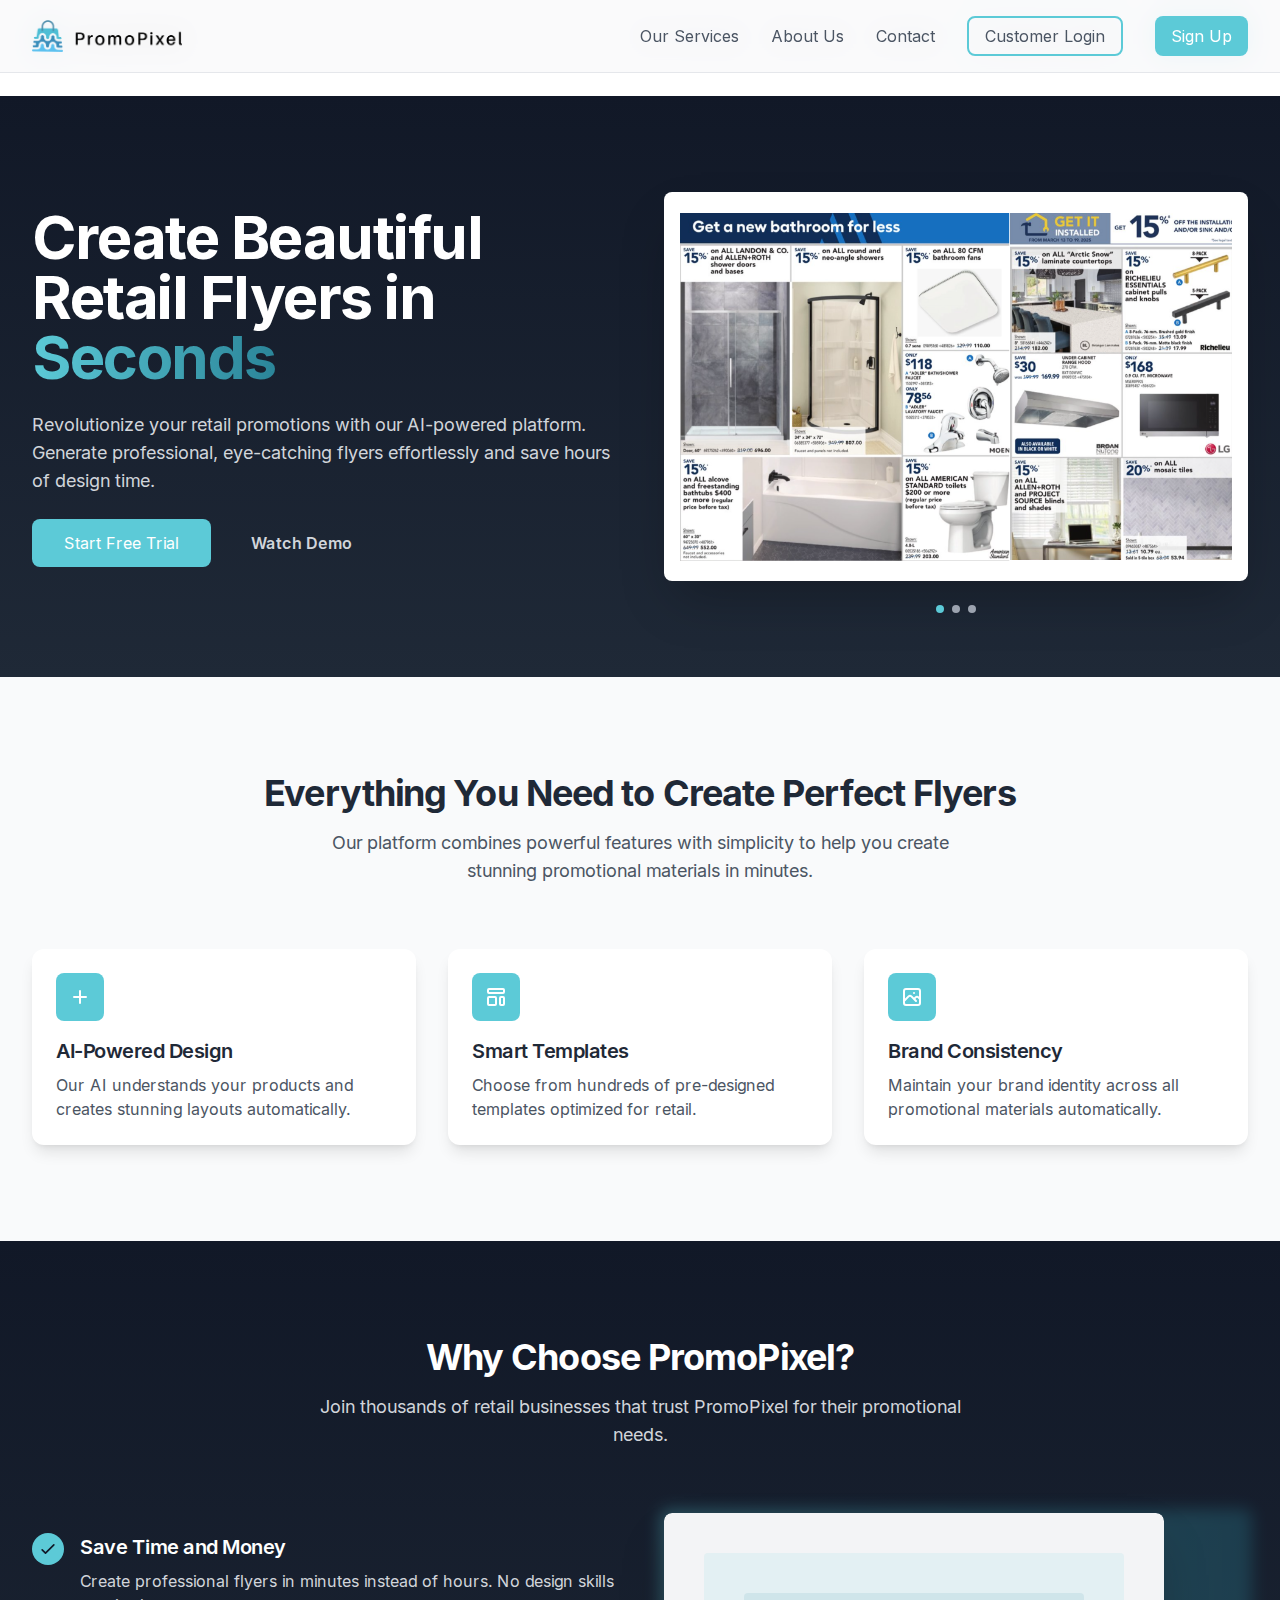
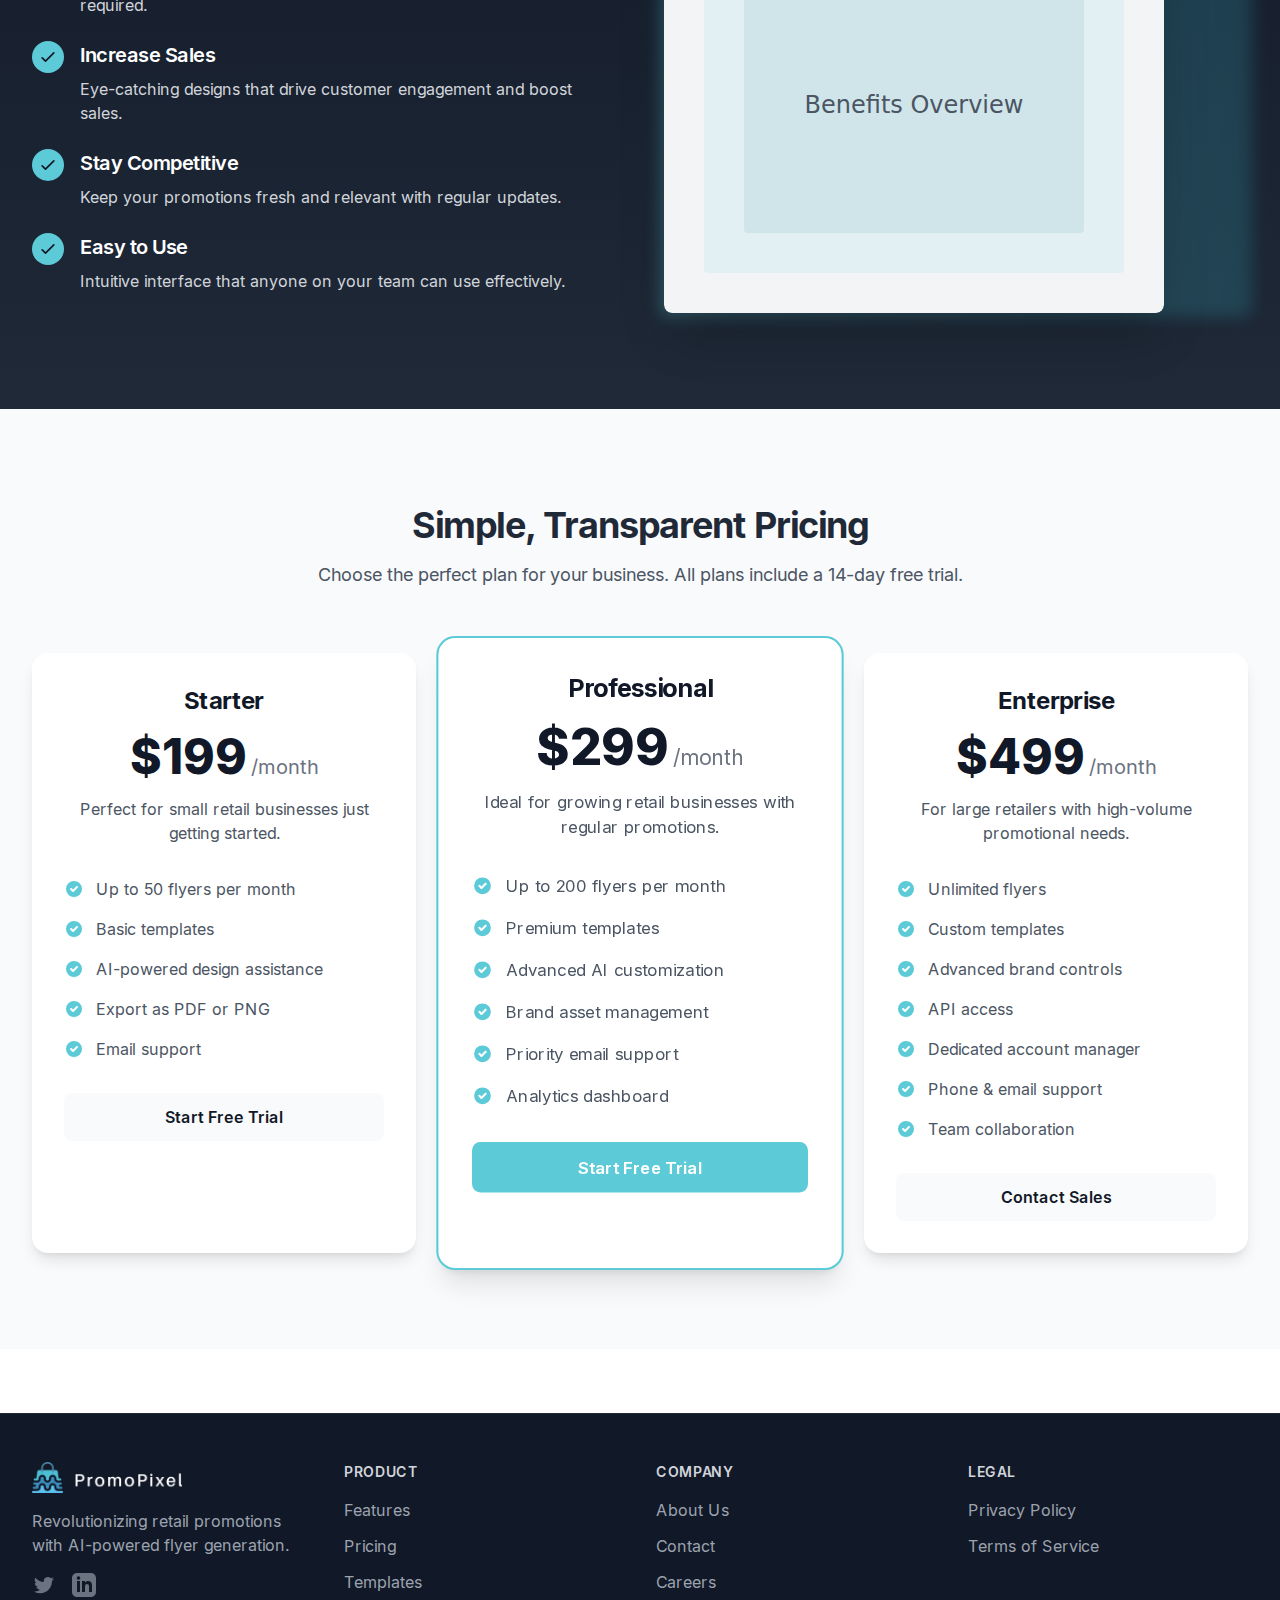
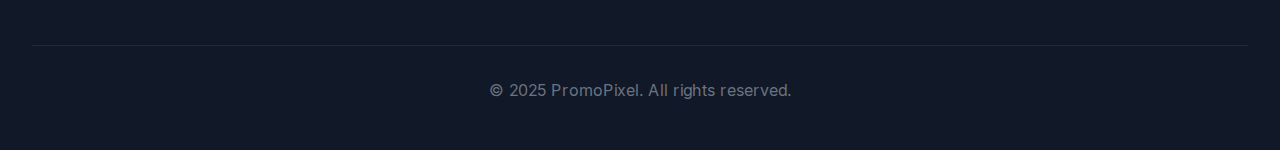
==== commit f6df9247: "Fix mobile styles" ====
--- a/index.html
+++ b/index.html
@@ -56,7 +56,7 @@
       </div>
     </nav>
     <main class="min-h-screen">
-      <main class="flex min-h-screen flex-col">
+      <div class="pt-24 pb-16 flex min-h-screen flex-col">
         <nav class="fixed top-0 left-0 right-0 z-50 bg-gray-50/90 backdrop-blur-md border-b border-gray-200">
           <div class="container-custom py-4">
             <div class="flex items-center justify-between">
@@ -281,7 +281,7 @@
             </div>
           </div>
         </section>
-      </main>
+      </div>
     </main>
     <footer class="border-t bg-gray-900 border-gray-800">
       <div class="container-custom py-12">
@@ -335,7 +335,7 @@
         </div>
       </div>
     </footer>
-    <script src="assets/static/chunks/webpack-5cce3c4c9a5e1b59.js" async=""></script>
+    <!-- <script src="assets/static/chunks/webpack-5cce3c4c9a5e1b59.js" async=""></script> -->
     <script>
       (self.__next_f = self.__next_f || []).push([0]);
     </script>
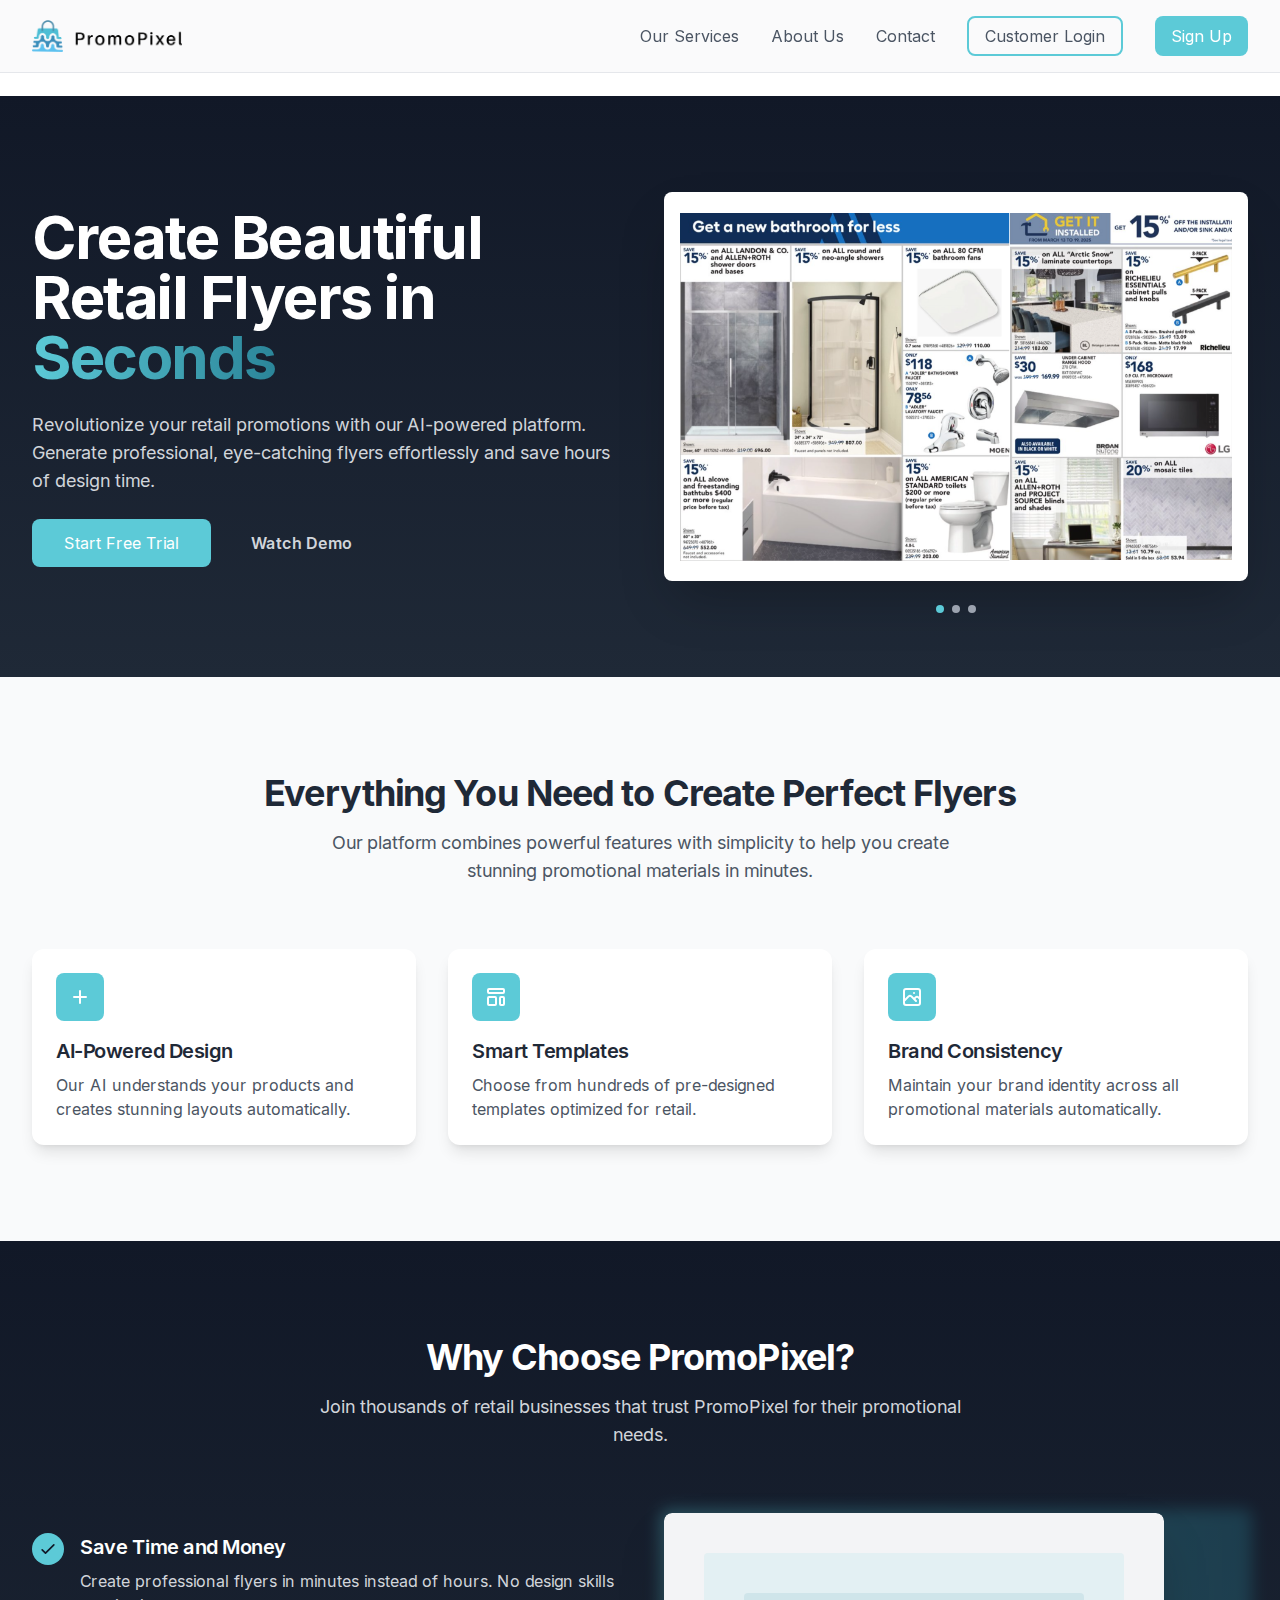
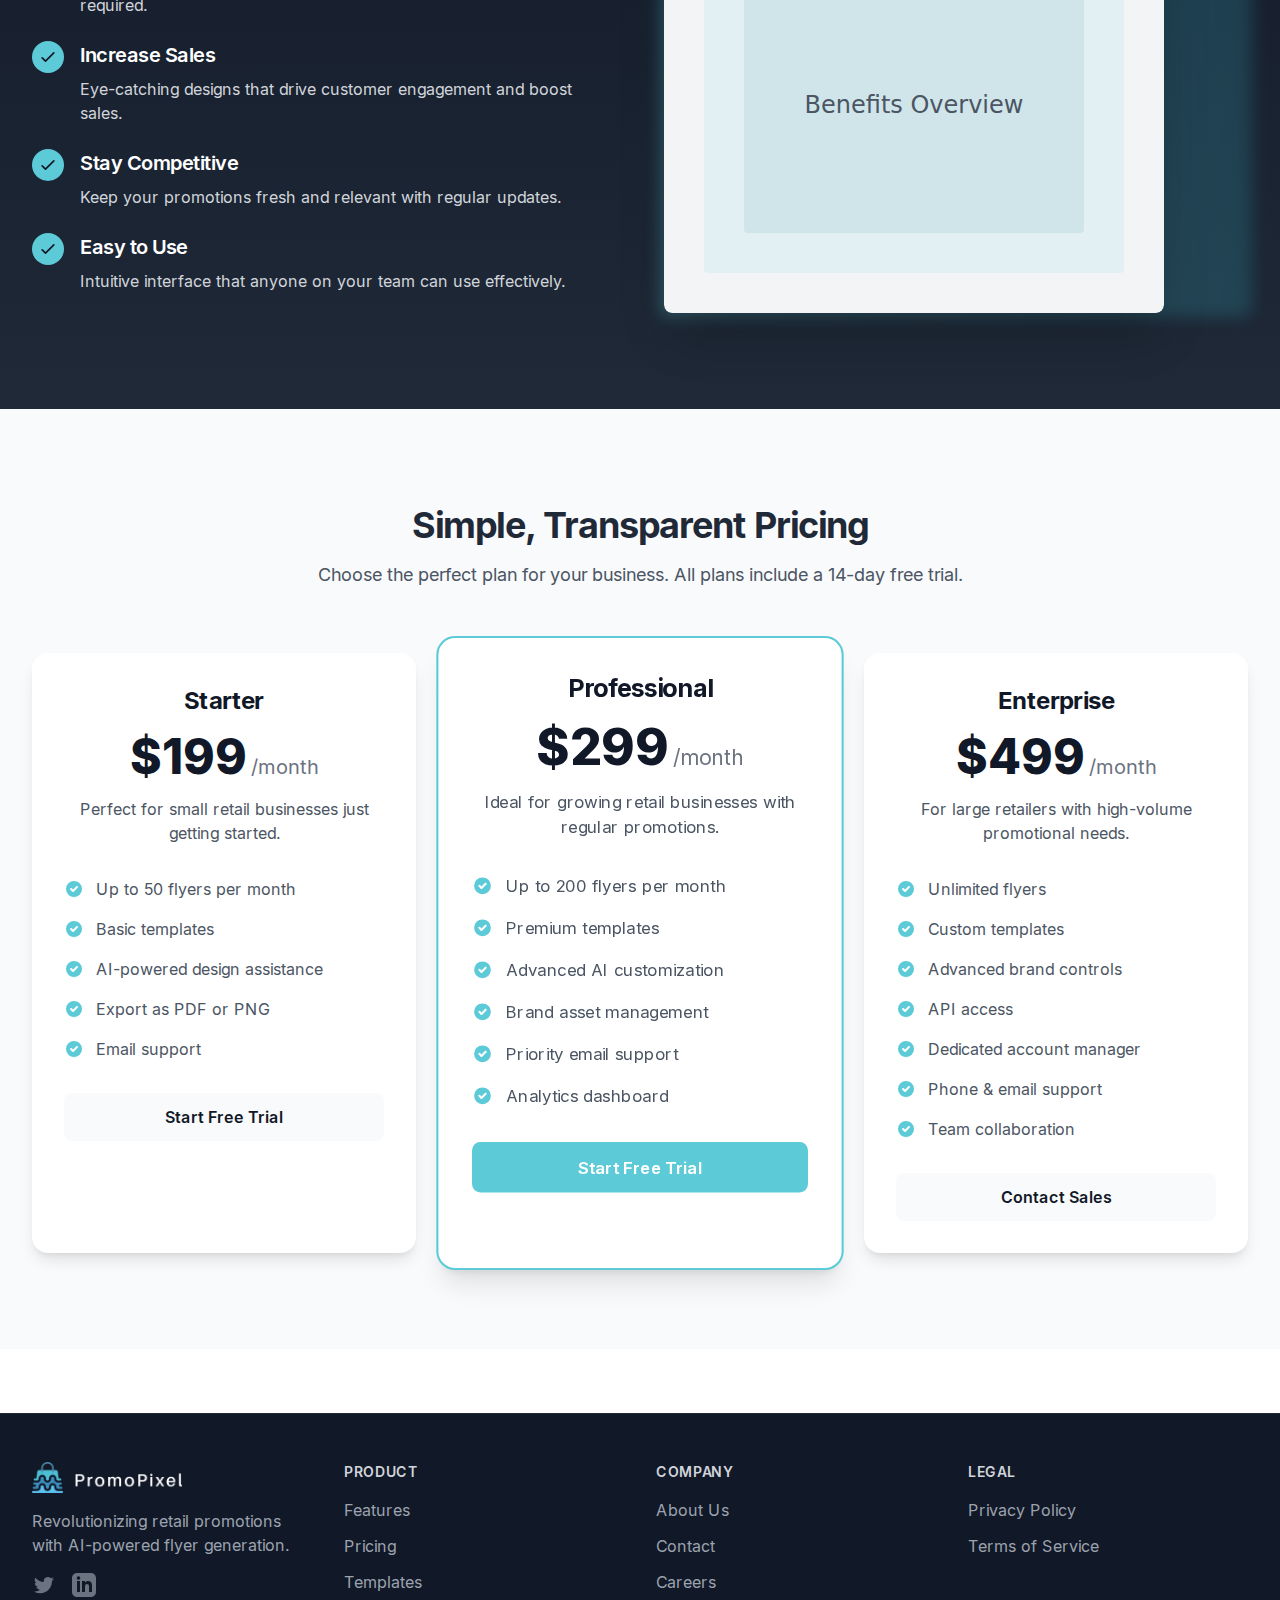
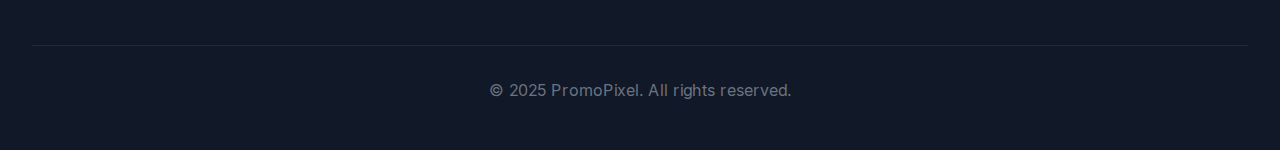
==== commit fdf03a54: "Fix styles" ====
--- a/index.html
+++ b/index.html
@@ -56,25 +56,7 @@
       </div>
     </nav>
     <main class="min-h-screen">
-      <div class="pt-24 pb-16 flex min-h-screen flex-col">
-        <nav class="fixed top-0 left-0 right-0 z-50 bg-gray-50/90 backdrop-blur-md border-b border-gray-200">
-          <div class="container-custom py-4">
-            <div class="flex items-center justify-between">
-              <a class="flex items-center space-x-3" href="/"><img alt="PromoPixel Logo" width="150" height="40" decoding="async" data-nimg="1" class="flex-shrink-0" style="color: transparent" src="fulllogo_transparent_nobuffer.png" /></a>
-              <div class="hidden md:flex items-center space-x-8">
-                <a class="text-gray-600 hover:text-gray-900" href="/services/">Our Services</a><a class="text-gray-600 hover:text-gray-900" href="/about/">About Us</a><a class="text-gray-600 hover:text-gray-900" href="/contact/">Contact</a
-                ><a class="text-gray-600 hover:text-gray-900 border-2 border-[#5CCAD7] rounded-lg px-4 py-1.5 hover:border-[#2B8599] transition-colors" href="/login/">Customer Login</a><a class="px-4 py-2 bg-[#5CCAD7] text-white rounded-lg hover:bg-[#2B8599] transition-colors" href="/signup/">Sign Up</a>
-              </div>
-              <button class="md:hidden p-2 rounded-lg hover:bg-gray-100">
-                <svg class="w-6 h-6" fill="none" stroke="currentColor" viewBox="0 0 24 24"><path stroke-linecap="round" stroke-linejoin="round" stroke-width="2" d="M4 6h16M4 12h16M4 18h16"></path></svg>
-              </button>
-            </div>
-            <div class="md:hidden hidden py-2 space-y-2">
-              <a class="block px-4 py-2 text-gray-600 hover:bg-gray-100 rounded-lg" href="/services/">Our Services</a><a class="block px-4 py-2 text-gray-600 hover:bg-gray-100 rounded-lg" href="/about/">About Us</a><a class="block px-4 py-2 text-gray-600 hover:bg-gray-100 rounded-lg" href="/contact/">Contact</a
-              ><a class="block px-4 py-2 text-gray-600 hover:bg-gray-100 rounded-lg border-2 border-[#5CCAD7] hover:border-[#2B8599]" href="/login/">Customer Login</a><a class="block px-4 py-2 bg-[#5CCAD7] text-white rounded-lg hover:bg-[#2B8599]" href="/signup/">Sign Up</a>
-            </div>
-          </div>
-        </nav>
+      <div class="pt-24 pb-16">
         <section id="hero" class="section-padding bg-gradient-to-b from-gray-900 to-gray-800">
           <div class="container-custom grid lg:grid-cols-2 gap-12 items-center">
             <div class="space-y-6">
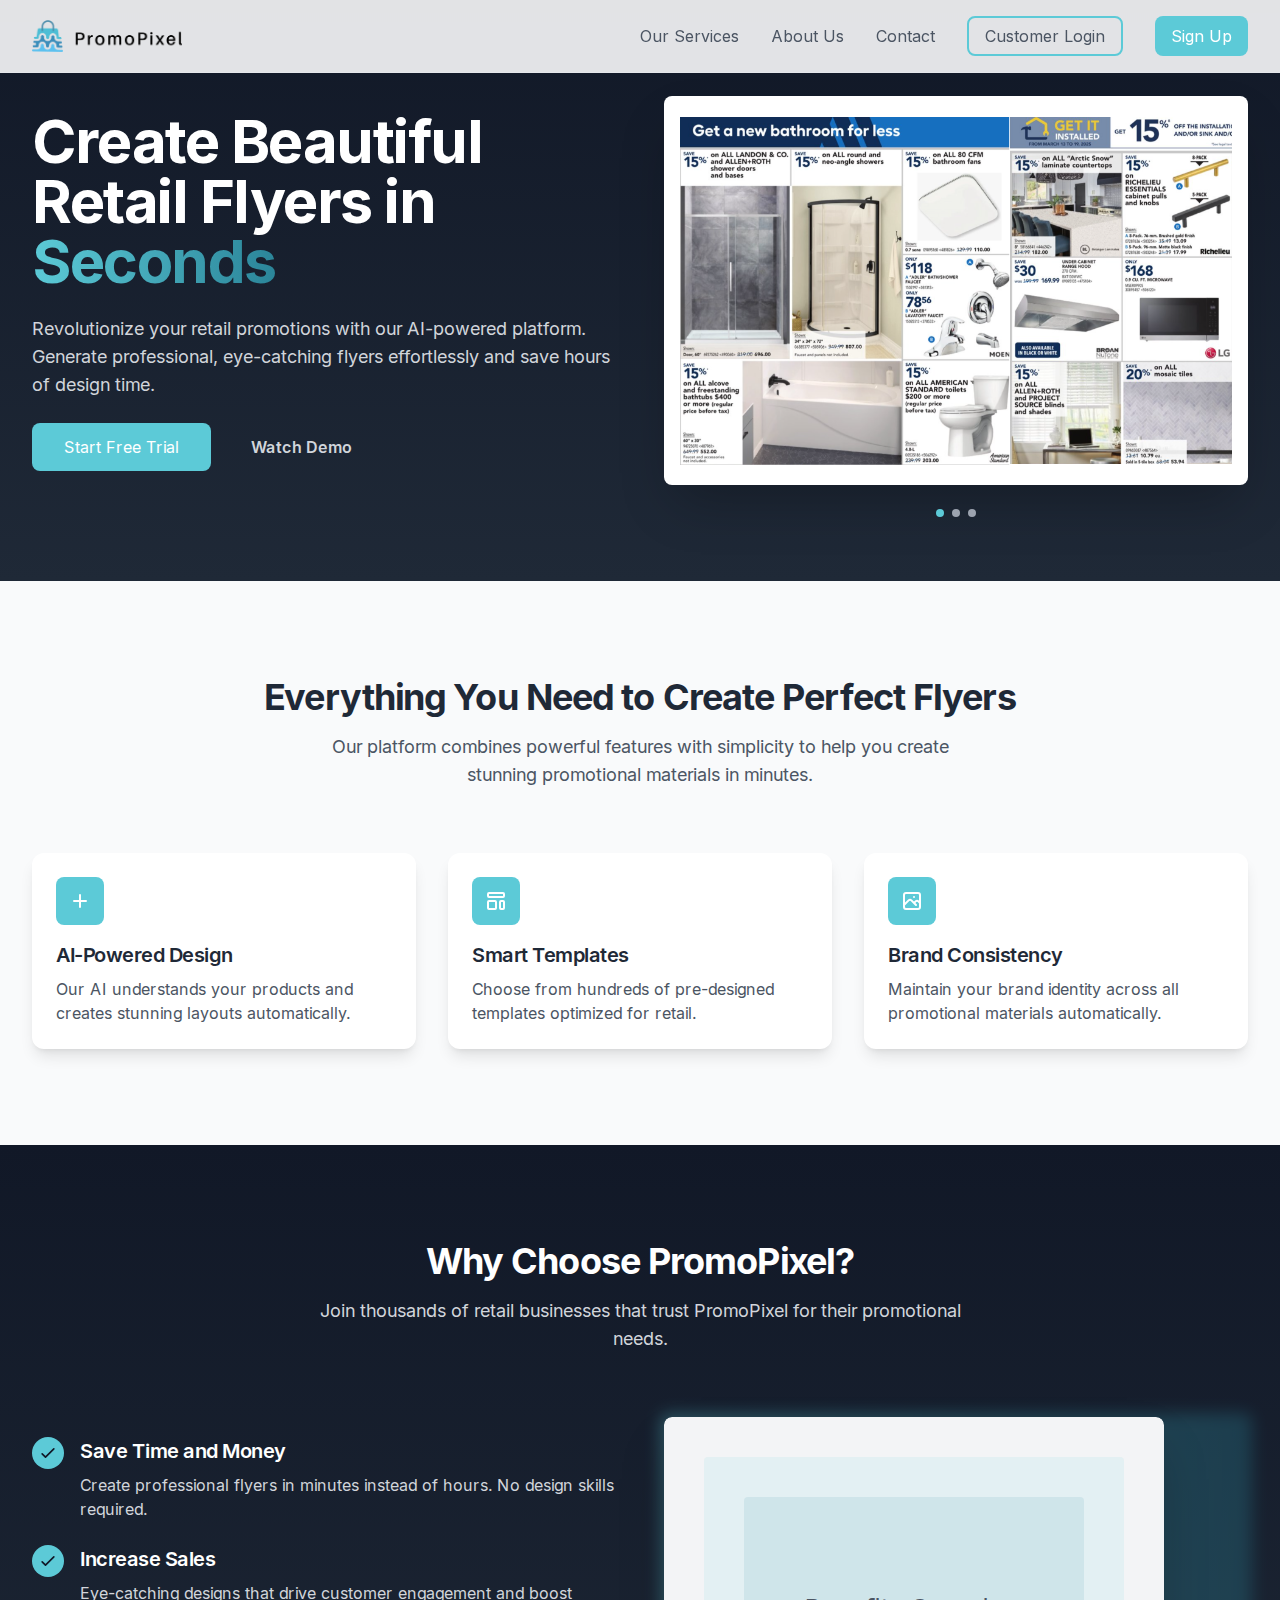
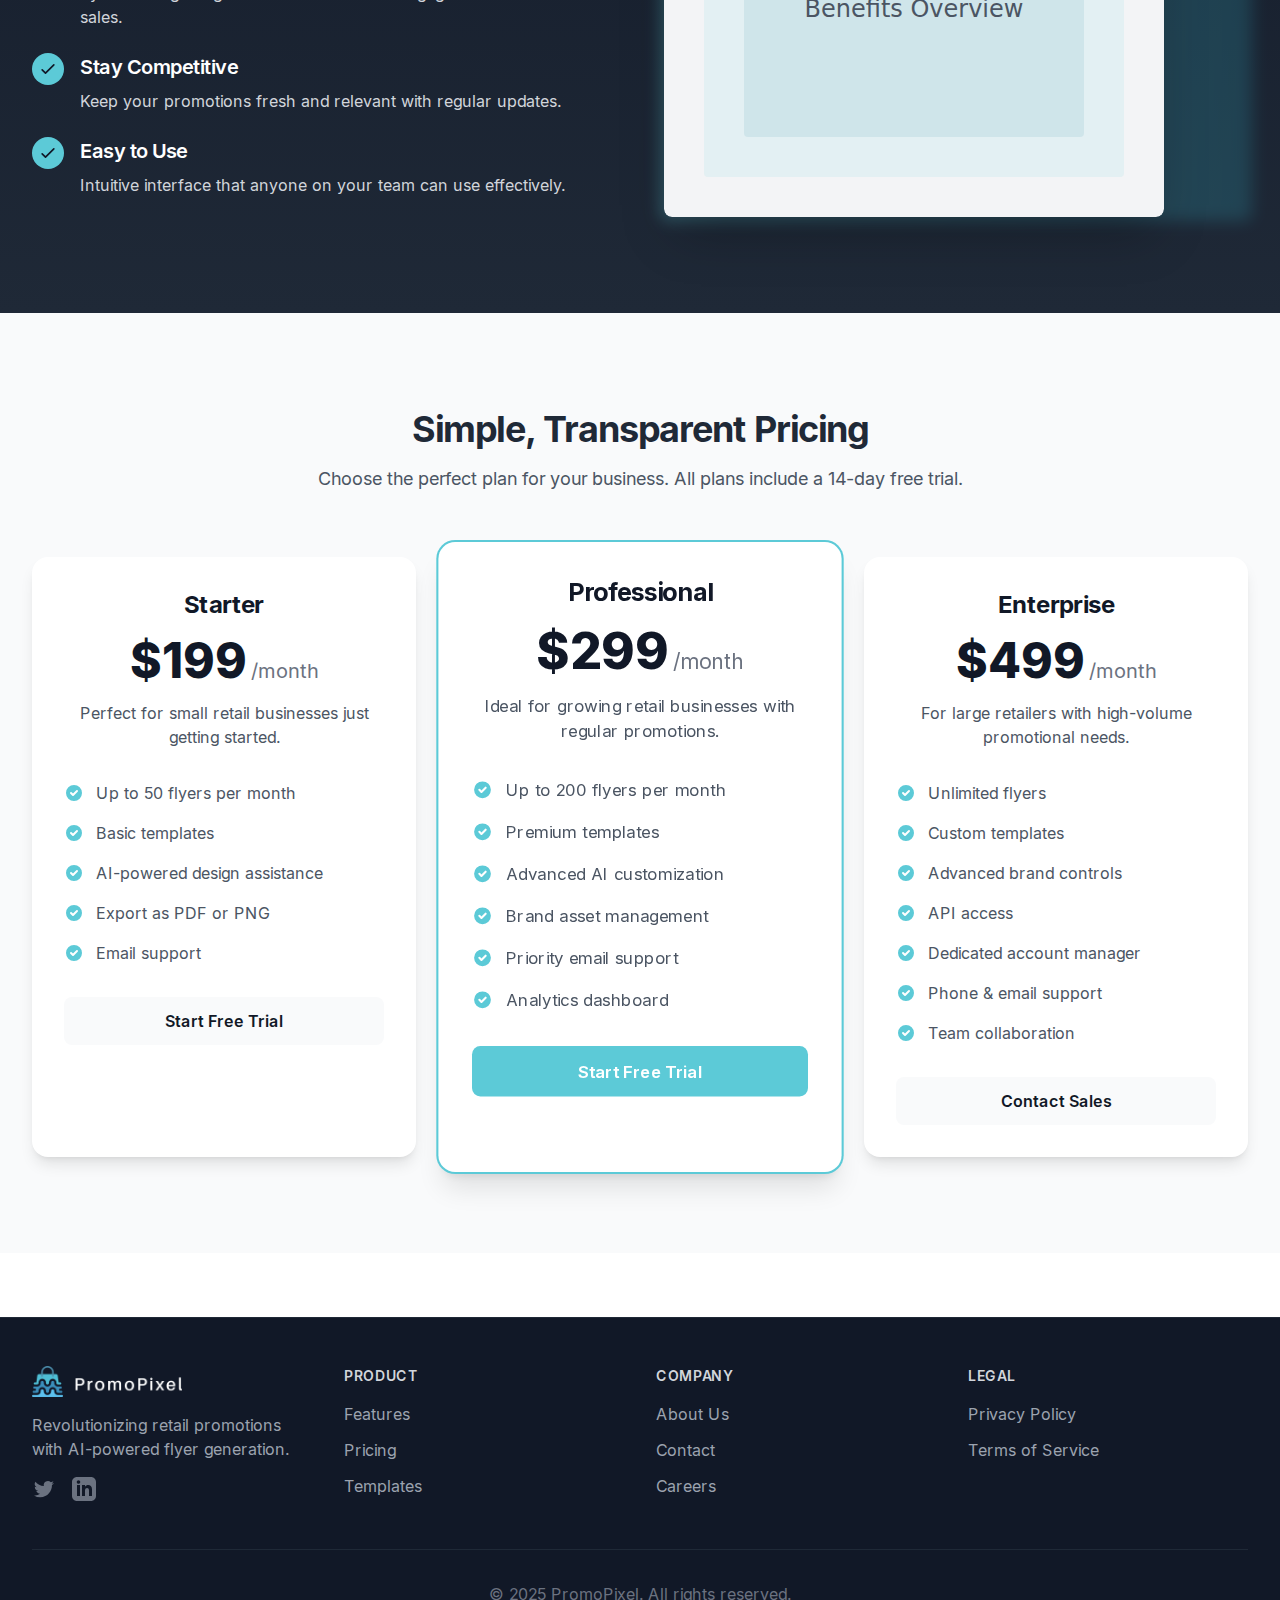
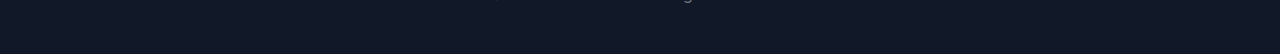
==== commit 9c746496: "Style fix" ====
--- a/index.html
+++ b/index.html
@@ -56,7 +56,7 @@
       </div>
     </nav>
     <main class="min-h-screen">
-      <div class="pt-24 pb-16">
+      <div class="pt-16 pb-16">
         <section id="hero" class="section-padding bg-gradient-to-b from-gray-900 to-gray-800">
           <div class="container-custom grid lg:grid-cols-2 gap-12 items-center">
             <div class="space-y-6">
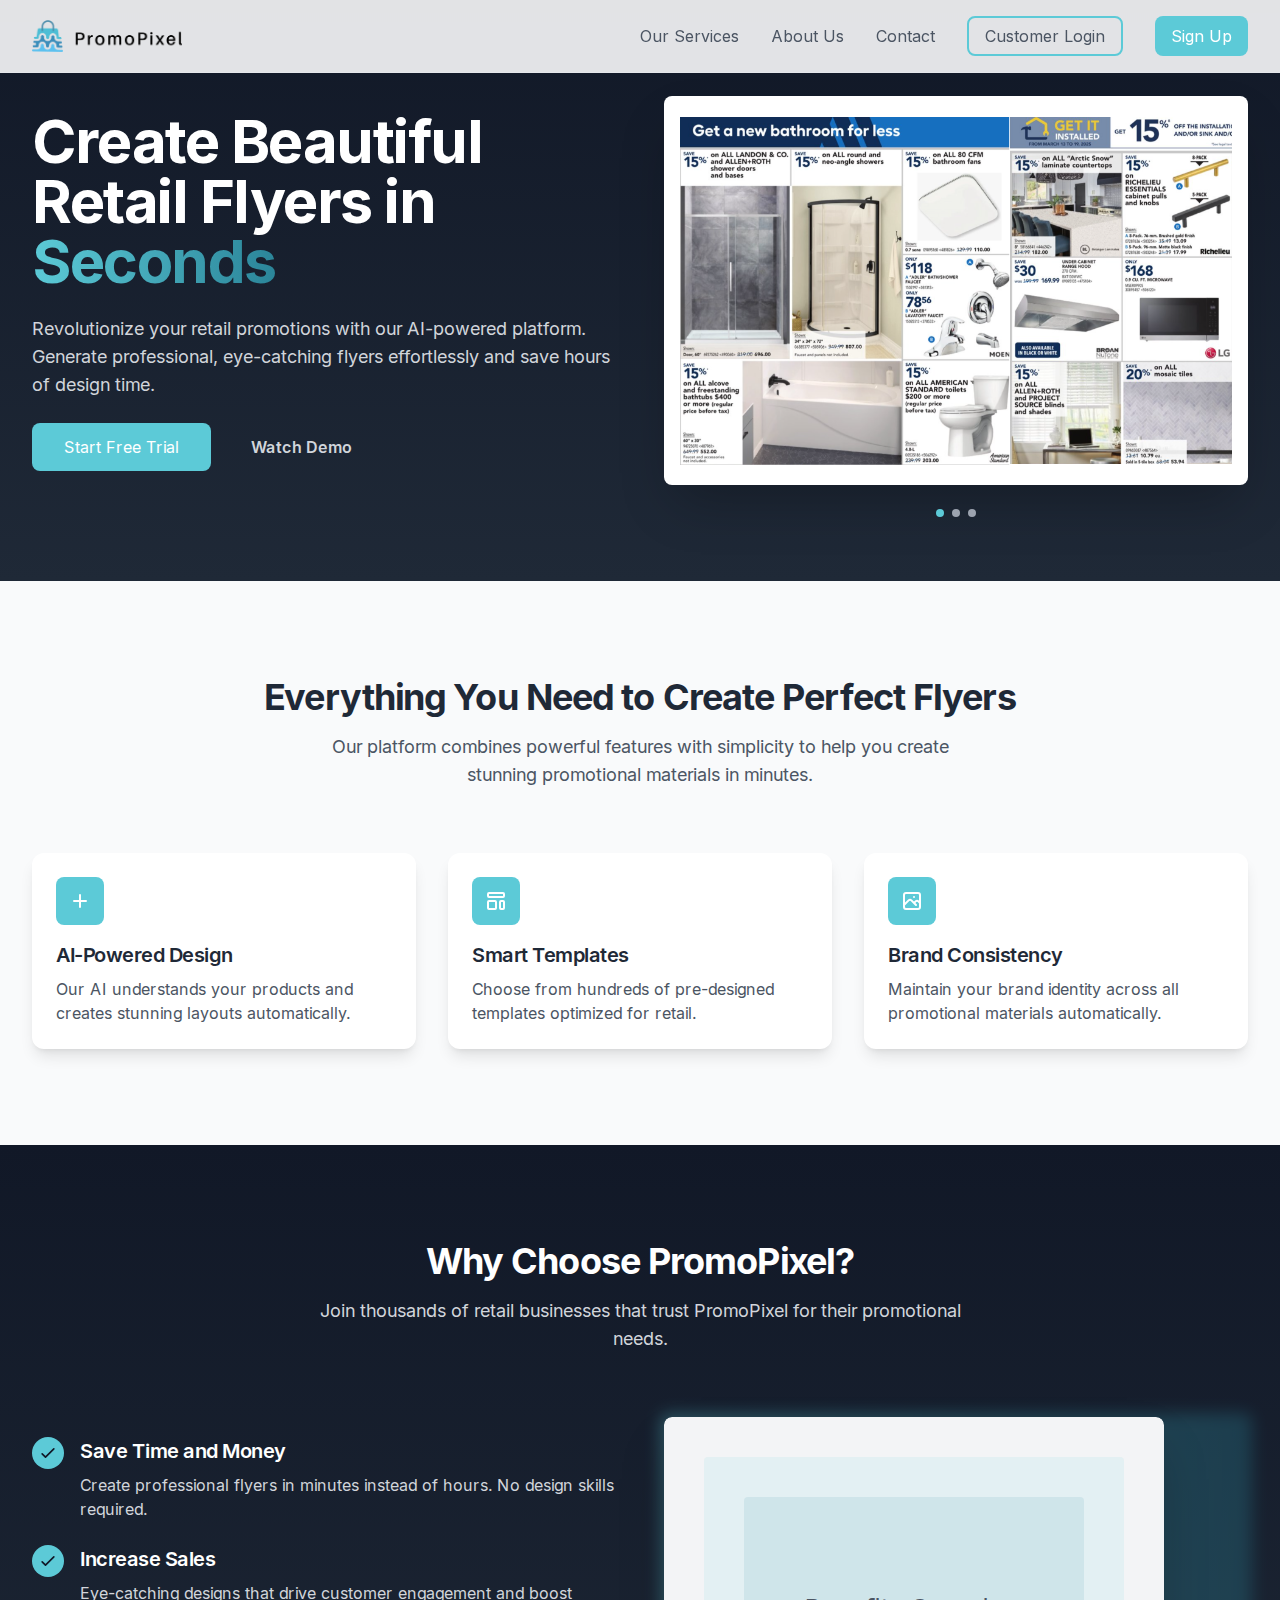
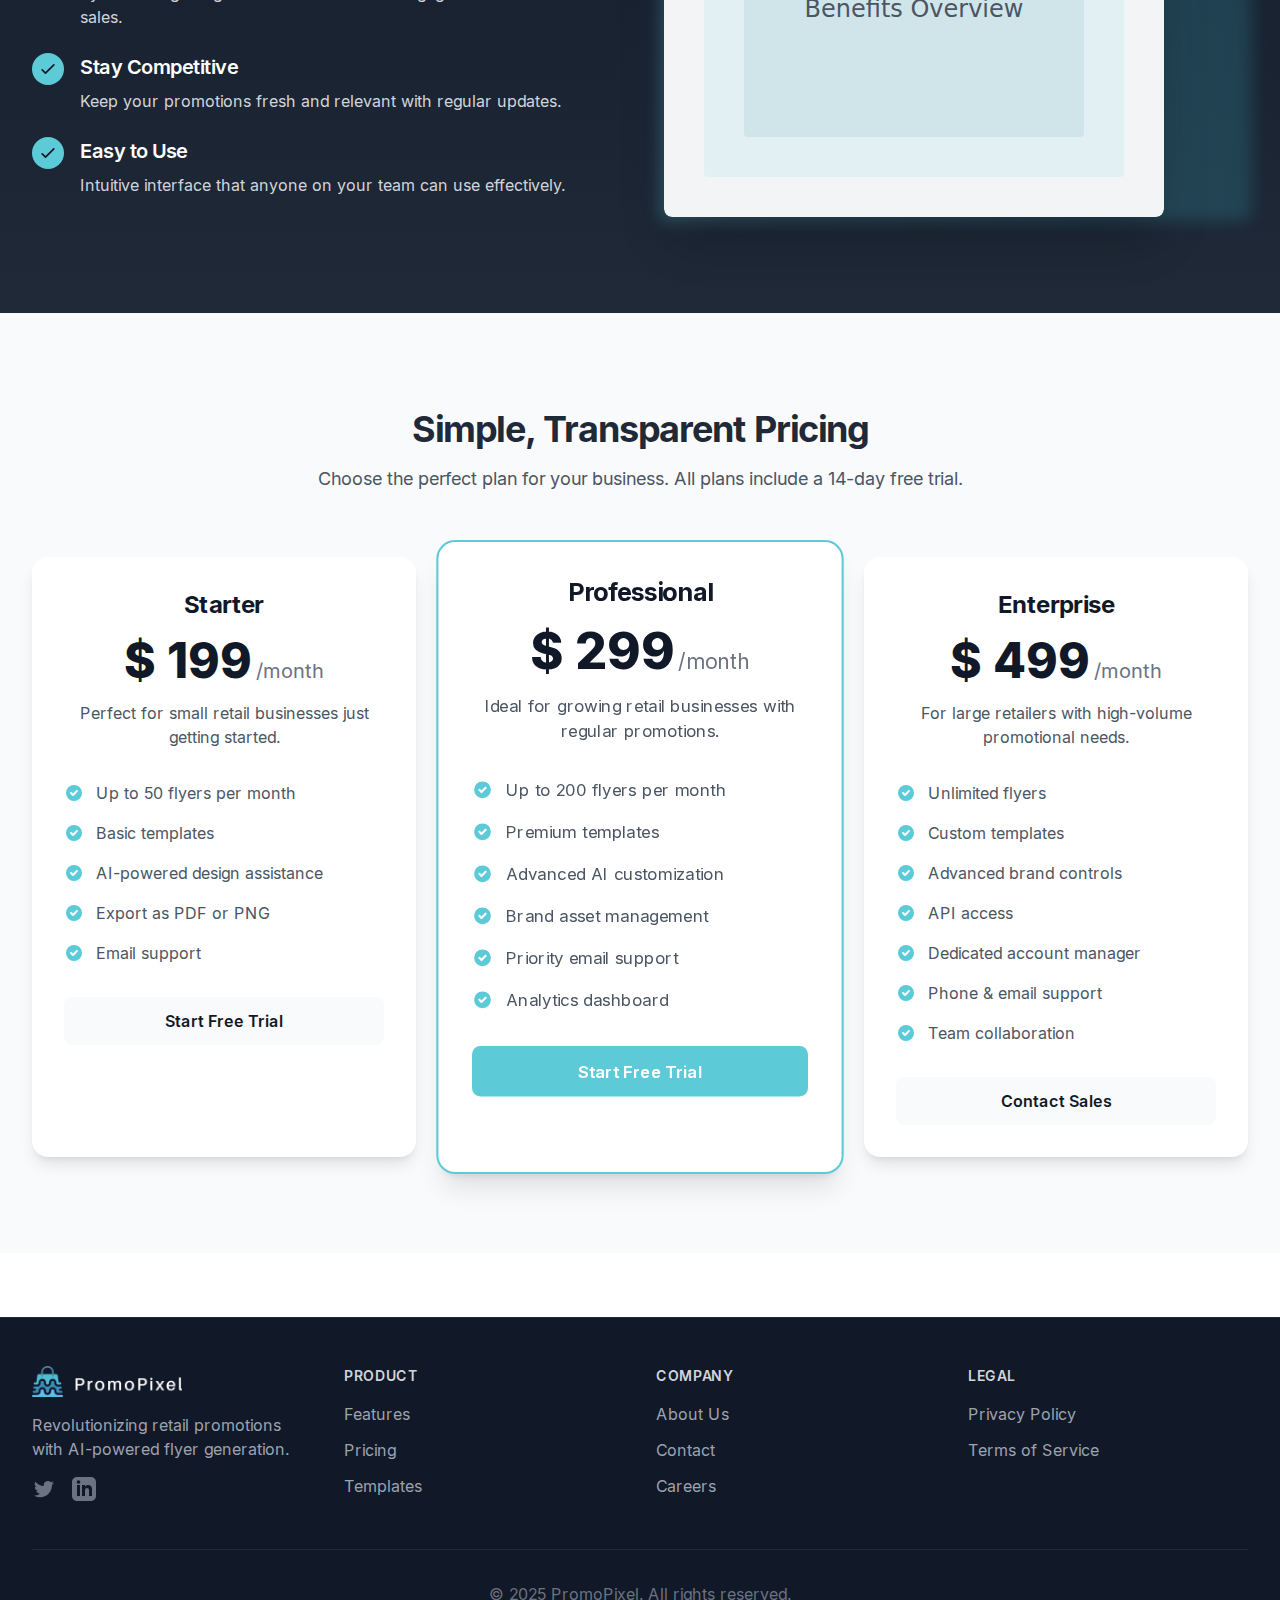
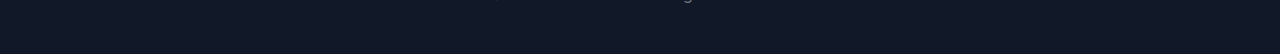
==== commit 1a95a2e0: "Update prettier config and fix mobile navigation button" ====
--- a/index.html
+++ b/index.html
@@ -9,25 +9,33 @@
     <title>PromoPixel - Generate Beautiful Retail Flyers in Seconds</title>
     <meta property="og:title" content="PromoPixel - Generate Beautiful Retail Flyers in Seconds" />
     <meta name="twitter:title" content="PromoPixel - Generate Beautiful Retail Flyers in Seconds" />
-    <link rel="canonical" href="http://promopixel.ca" />
-    <meta property="og:url" content="http://promopixel.ca" />
-    <meta name="twitter:url" content="http://promopixel.ca" />
+    <link rel="canonical" href="https://promopixel.ca" />
+    <meta property="og:url" content="https://promopixel.ca" />
+    <meta name="twitter:url" content="https://promopixel.ca" />
     <meta property="og:site_name" content="PromoPixel" />
     <meta property="og:type" content="website" />
-    <meta name="description" content="Revolutionize your retail promotions with PromoPixel. Create stunning product flyers effortlessly using our AI-powered platform." />
-    <meta property="og:description" content="Revolutionize your retail promotions with PromoPixel. Create stunning product flyers effortlessly using our AI-powered platform." />
-    <meta name="twitter:description" content="Revolutionize your retail promotions with PromoPixel. Create stunning product flyers effortlessly using our AI-powered platform." />
-    
+    <meta
+      name="description"
+      content="Revolutionize your retail promotions with PromoPixel. Create stunning product flyers effortlessly using our AI-powered platform."
+    />
+    <meta
+      property="og:description"
+      content="Revolutionize your retail promotions with PromoPixel. Create stunning product flyers effortlessly using our AI-powered platform."
+    />
+    <meta
+      name="twitter:description"
+      content="Revolutionize your retail promotions with PromoPixel. Create stunning product flyers effortlessly using our AI-powered platform."
+    />
+
     <!-- Favicons -->
     <link rel="shortcut icon" type="image/x-icon" href="favicon.ico" />
-    <link rel="apple-touch-icon" sizes="180x180" href="apple-touch-icon.png">
-    <link rel="icon" type="image/png" sizes="32x32" href="favicon-32x32.png">
-    <link rel="icon" type="image/png" sizes="16x16" href="favicon-16x16.png">
-    <link rel="manifest" href="site.webmanifest">
-    
-    <link href="assets/css/main.css" rel="stylesheet" />    
-    
-    <link rel="preload" as="script" fetchPriority="low" href="assets/static/chunks/webpack-5cce3c4c9a5e1b59.js" />
+    <link rel="apple-touch-icon" sizes="180x180" href="apple-touch-icon.png" />
+    <link rel="icon" type="image/png" sizes="32x32" href="favicon-32x32.png" />
+    <link rel="icon" type="image/png" sizes="16x16" href="favicon-16x16.png" />
+    <link rel="manifest" href="site.webmanifest" />
+
+    <link href="assets/css/main.css" rel="stylesheet" />
+
     <script src="assets/static/chunks/4bd1b696-544a2c7dd83c2807.js" async=""></script>
     <script src="assets/static/chunks/303-a02a42d8f649fe78.js" async=""></script>
     <script src="assets/static/chunks/main-app-0090807ab81c4ec7.js" async=""></script>
@@ -40,42 +48,144 @@
     <nav class="fixed top-0 left-0 right-0 z-50 bg-gray-50/90 backdrop-blur-md border-b border-gray-200">
       <div class="container-custom py-4">
         <div class="flex items-center justify-between">
-          <a class="flex items-center space-x-3" href="/"><img alt="PromoPixel Logo" width="150" height="40" decoding="async" data-nimg="1" class="flex-shrink-0" style="color: transparent" src="fulllogo_transparent_nobuffer.png" /></a>
+          <a class="flex items-center space-x-3" href="/">
+            <img
+              alt="PromoPixel Logo"
+              width="150"
+              height="40"
+              decoding="async"
+              data-nimg="1"
+              class="flex-shrink-0"
+              style="color: transparent"
+              src="fulllogo_transparent_nobuffer.png"
+            />
+          </a>
           <div class="hidden md:flex items-center space-x-8">
-            <a class="text-gray-600 hover:text-gray-900" href="/services/">Our Services</a><a class="text-gray-600 hover:text-gray-900" href="/about/">About Us</a><a class="text-gray-600 hover:text-gray-900" href="/contact/">Contact</a
-            ><a class="text-gray-600 hover:text-gray-900 border-2 border-[#5CCAD7] rounded-lg px-4 py-1.5 hover:border-[#2B8599] transition-colors" href="/login/">Customer Login</a><a class="px-4 py-2 bg-[#5CCAD7] text-white rounded-lg hover:bg-[#2B8599] transition-colors" href="/signup/">Sign Up</a>
-          </div>
-          <button class="md:hidden p-2 rounded-lg hover:bg-gray-100">
-            <svg class="w-6 h-6" fill="none" stroke="currentColor" viewBox="0 0 24 24"><path stroke-linecap="round" stroke-linejoin="round" stroke-width="2" d="M4 6h16M4 12h16M4 18h16"></path></svg>
+            <a class="text-gray-600 hover:text-gray-900" href="/services/">Our Services</a>
+            <a class="text-gray-600 hover:text-gray-900" href="/about/">About Us</a>
+            <a class="text-gray-600 hover:text-gray-900" href="/contact/">Contact</a>
+            <a
+              class="text-gray-600 hover:text-gray-900 border-2 border-[#5CCAD7] rounded-lg px-4 py-1.5 hover:border-[#2B8599] transition-colors"
+              href="/login/"
+            >
+              Customer Login
+            </a>
+            <a
+              class="px-4 py-2 bg-[#5CCAD7] text-white rounded-lg hover:bg-[#2B8599] transition-colors"
+              href="/signup/"
+            >
+              Sign Up
+            </a>
+          </div>
+          <button id="pp-mobile-menu-toggle" class="md:hidden p-2 rounded-lg hover:bg-gray-100">
+            <svg class="w-6 h-6" fill="none" stroke="currentColor" viewBox="0 0 24 24">
+              <path stroke-linecap="round" stroke-linejoin="round" stroke-width="2" d="M4 6h16M4 12h16M4 18h16"></path>
+            </svg>
           </button>
         </div>
-        <div class="md:hidden hidden py-2 space-y-2">
-          <a class="block px-4 py-2 text-gray-600 hover:bg-gray-100 rounded-lg" href="/services/">Our Services</a><a class="block px-4 py-2 text-gray-600 hover:bg-gray-100 rounded-lg" href="/about/">About Us</a><a class="block px-4 py-2 text-gray-600 hover:bg-gray-100 rounded-lg" href="/contact/">Contact</a
-          ><a class="block px-4 py-2 text-gray-600 hover:bg-gray-100 rounded-lg border-2 border-[#5CCAD7] hover:border-[#2B8599]" href="/login/">Customer Login</a><a class="block px-4 py-2 bg-[#5CCAD7] text-white rounded-lg hover:bg-[#2B8599]" href="/signup/">Sign Up</a>
+        <div id="pp-mobile-menu" class="md:hidden hidden py-2 space-y-2">
+          <a class="block px-4 py-2 text-gray-600 hover:bg-gray-100 rounded-lg" href="/services/">Our Services</a>
+          <a class="block px-4 py-2 text-gray-600 hover:bg-gray-100 rounded-lg" href="/about/">About Us</a>
+          <a class="block px-4 py-2 text-gray-600 hover:bg-gray-100 rounded-lg" href="/contact/">Contact</a>
+          <a
+            class="block px-4 py-2 text-gray-600 hover:bg-gray-100 rounded-lg border-2 border-[#5CCAD7] hover:border-[#2B8599]"
+            href="/login/"
+          >
+            Customer Login
+          </a>
+          <a class="block px-4 py-2 bg-[#5CCAD7] text-white rounded-lg hover:bg-[#2B8599]" href="/signup/">Sign Up</a>
         </div>
       </div>
     </nav>
     <main class="min-h-screen">
       <div class="pt-16 pb-16">
-        <section id="hero" class="section-padding bg-gradient-to-b from-gray-900 to-gray-800">
+        <section id="hero" class="section-padding pt-24 bg-gradient-to-b from-gray-900 to-gray-800">
           <div class="container-custom grid lg:grid-cols-2 gap-12 items-center">
             <div class="space-y-6">
-              <h1 class="text-4xl md:text-5xl lg:text-6xl font-bold text-white">Create Beautiful Retail Flyers in <span class="bg-gradient-to-r from-[#5CCAD7] to-[#2B8599] bg-clip-text text-transparent">Seconds</span></h1>
-              <p class="text-lg text-gray-300">Revolutionize your retail promotions with our AI-powered platform. Generate professional, eye-catching flyers effortlessly and save hours of design time.</p>
-              <div class="flex gap-4"><a class="bg-[#5CCAD7] text-white px-8 py-3 rounded-lg hover:bg-[#2B8599] transition-colors" href="/signup/">Start Free Trial</a><a class="px-6 py-3 text-gray-300 hover:text-white font-semibold" href="#demo">Watch Demo</a></div>
+              <h1 class="text-4xl md:text-5xl lg:text-6xl font-bold text-white">
+                Create Beautiful Retail Flyers in
+                <span class="bg-gradient-to-r from-[#5CCAD7] to-[#2B8599] bg-clip-text text-transparent">Seconds</span>
+              </h1>
+              <p class="text-lg text-gray-300">
+                Revolutionize your retail promotions with our AI-powered platform. Generate professional, eye-catching
+                flyers effortlessly and save hours of design time.
+              </p>
+              <div class="flex gap-4">
+                <a
+                  class="bg-[#5CCAD7] text-white px-8 py-3 rounded-lg hover:bg-[#2B8599] transition-colors"
+                  href="/signup/"
+                >
+                  Start Free Trial
+                </a>
+                <a class="px-6 py-3 text-gray-300 hover:text-white font-semibold" href="#demo">Watch Demo</a>
+              </div>
             </div>
             <div class="relative animate-float">
               <div class="relative w-full aspect-[3/2]">
-                <div class="absolute top-0 left-0 w-full h-full transition-opacity duration-1000 opacity-100"><img alt="Bathroom Products Flyer Example" decoding="async" data-nimg="fill" class="rounded-lg shadow-2xl bg-white object-contain p-4" style="position: absolute; height: 100%; width: 100%; left: 0; top: 0; right: 0; bottom: 0; color: transparent" src="flyergeneration3.png" /></div>
+                <div class="absolute top-0 left-0 w-full h-full transition-opacity duration-1000 opacity-100">
+                  <img
+                    alt="Bathroom Products Flyer Example"
+                    decoding="async"
+                    data-nimg="fill"
+                    class="rounded-lg shadow-2xl bg-white object-contain p-4"
+                    style="
+                      position: absolute;
+                      height: 100%;
+                      width: 100%;
+                      left: 0;
+                      top: 0;
+                      right: 0;
+                      bottom: 0;
+                      color: transparent;
+                    "
+                    src="flyergeneration3.png"
+                  />
+                </div>
                 <div class="absolute top-0 left-0 w-full h-full transition-opacity duration-1000 opacity-0">
-                  <img alt="Kitchen Appliances Flyer Example" loading="lazy" decoding="async" data-nimg="fill" class="rounded-lg shadow-2xl bg-white object-contain p-4" style="position: absolute; height: 100%; width: 100%; left: 0; top: 0; right: 0; bottom: 0; color: transparent" src="flyergeneration5.png" />
+                  <img
+                    alt="Kitchen Appliances Flyer Example"
+                    loading="lazy"
+                    decoding="async"
+                    data-nimg="fill"
+                    class="rounded-lg shadow-2xl bg-white object-contain p-4"
+                    style="
+                      position: absolute;
+                      height: 100%;
+                      width: 100%;
+                      left: 0;
+                      top: 0;
+                      right: 0;
+                      bottom: 0;
+                      color: transparent;
+                    "
+                    src="flyergeneration5.png"
+                  />
                 </div>
                 <div class="absolute top-0 left-0 w-full h-full transition-opacity duration-1000 opacity-0">
-                  <img alt="Spring Outdoor Furniture Flyer Example" loading="lazy" decoding="async" data-nimg="fill" class="rounded-lg shadow-2xl bg-white object-contain p-4" style="position: absolute; height: 100%; width: 100%; left: 0; top: 0; right: 0; bottom: 0; color: transparent" src="flyergeneration6.png" />
+                  <img
+                    alt="Spring Outdoor Furniture Flyer Example"
+                    loading="lazy"
+                    decoding="async"
+                    data-nimg="fill"
+                    class="rounded-lg shadow-2xl bg-white object-contain p-4"
+                    style="
+                      position: absolute;
+                      height: 100%;
+                      width: 100%;
+                      left: 0;
+                      top: 0;
+                      right: 0;
+                      bottom: 0;
+                      color: transparent;
+                    "
+                    src="flyergeneration6.png"
+                  />
                 </div>
               </div>
               <div class="absolute -bottom-8 left-1/2 transform -translate-x-1/2 flex space-x-2">
-                <button class="w-2 h-2 rounded-full transition-colors bg-[#5CCAD7]" aria-label="Go to slide 1"></button><button class="w-2 h-2 rounded-full transition-colors bg-gray-400" aria-label="Go to slide 2"></button><button class="w-2 h-2 rounded-full transition-colors bg-gray-400" aria-label="Go to slide 3"></button>
+                <button class="w-2 h-2 rounded-full transition-colors bg-[#5CCAD7]" aria-label="Go to slide 1"></button>
+                <button class="w-2 h-2 rounded-full transition-colors bg-gray-400" aria-label="Go to slide 2"></button>
+                <button class="w-2 h-2 rounded-full transition-colors bg-gray-400" aria-label="Go to slide 3"></button>
               </div>
             </div>
           </div>
@@ -84,29 +194,57 @@
           <div class="container-custom">
             <div class="text-center mb-16">
               <h2 class="text-3xl md:text-4xl font-bold mb-4">Everything You Need to Create Perfect Flyers</h2>
-              <p class="text-lg text-gray-600 max-w-2xl mx-auto">Our platform combines powerful features with simplicity to help you create stunning promotional materials in minutes.</p>
+              <p class="text-lg text-gray-600 max-w-2xl mx-auto">
+                Our platform combines powerful features with simplicity to help you create stunning promotional
+                materials in minutes.
+              </p>
             </div>
             <div class="grid md:grid-cols-2 lg:grid-cols-3 gap-8">
               <div class="p-6 rounded-xl bg-white hover:bg-gray-100 transition-colors shadow-lg">
                 <div class="w-12 h-12 bg-[#5CCAD7] rounded-lg flex items-center justify-center mb-4">
-                  <svg class="w-6 h-6 text-white" fill="none" viewBox="0 0 24 24" stroke="currentColor"><path stroke-linecap="round" stroke-linejoin="round" stroke-width="2" d="M12 6v6m0 0v6m0-6h6m-6 0H6"></path></svg>
+                  <svg class="w-6 h-6 text-white" fill="none" viewBox="0 0 24 24" stroke="currentColor">
+                    <path
+                      stroke-linecap="round"
+                      stroke-linejoin="round"
+                      stroke-width="2"
+                      d="M12 6v6m0 0v6m0-6h6m-6 0H6"
+                    ></path>
+                  </svg>
                 </div>
                 <h3 class="text-xl font-semibold mb-2">AI-Powered Design</h3>
-                <p class="text-gray-600">Our AI understands your products and creates stunning layouts automatically.</p>
+                <p class="text-gray-600">
+                  Our AI understands your products and creates stunning layouts automatically.
+                </p>
               </div>
               <div class="p-6 rounded-xl bg-white hover:bg-gray-100 transition-colors shadow-lg">
                 <div class="w-12 h-12 bg-[#5CCAD7] rounded-lg flex items-center justify-center mb-4">
-                  <svg class="w-6 h-6 text-white" fill="none" viewBox="0 0 24 24" stroke="currentColor"><path stroke-linecap="round" stroke-linejoin="round" stroke-width="2" d="M4 5a1 1 0 011-1h14a1 1 0 011 1v2a1 1 0 01-1 1H5a1 1 0 01-1-1V5zM4 13a1 1 0 011-1h6a1 1 0 011 1v6a1 1 0 01-1 1H5a1 1 0 01-1-1v-6zM16 13a1 1 0 011-1h2a1 1 0 011 1v6a1 1 0 01-1 1h-2a1 1 0 01-1-1v-6z"></path></svg>
+                  <svg class="w-6 h-6 text-white" fill="none" viewBox="0 0 24 24" stroke="currentColor">
+                    <path
+                      stroke-linecap="round"
+                      stroke-linejoin="round"
+                      stroke-width="2"
+                      d="M4 5a1 1 0 011-1h14a1 1 0 011 1v2a1 1 0 01-1 1H5a1 1 0 01-1-1V5zM4 13a1 1 0 011-1h6a1 1 0 011 1v6a1 1 0 01-1 1H5a1 1 0 01-1-1v-6zM16 13a1 1 0 011-1h2a1 1 0 011 1v6a1 1 0 01-1 1h-2a1 1 0 01-1-1v-6z"
+                    ></path>
+                  </svg>
                 </div>
                 <h3 class="text-xl font-semibold mb-2">Smart Templates</h3>
                 <p class="text-gray-600">Choose from hundreds of pre-designed templates optimized for retail.</p>
               </div>
               <div class="p-6 rounded-xl bg-white hover:bg-gray-100 transition-colors shadow-lg">
                 <div class="w-12 h-12 bg-[#5CCAD7] rounded-lg flex items-center justify-center mb-4">
-                  <svg class="w-6 h-6 text-white" fill="none" viewBox="0 0 24 24" stroke="currentColor"><path stroke-linecap="round" stroke-linejoin="round" stroke-width="2" d="M4 16l4.586-4.586a2 2 0 012.828 0L16 16m-2-2l1.586-1.586a2 2 0 012.828 0L20 14m-6-6h.01M6 20h12a2 2 0 002-2V6a2 2 0 00-2-2H6a2 2 0 00-2 2v12a2 2 0 002 2z"></path></svg>
+                  <svg class="w-6 h-6 text-white" fill="none" viewBox="0 0 24 24" stroke="currentColor">
+                    <path
+                      stroke-linecap="round"
+                      stroke-linejoin="round"
+                      stroke-width="2"
+                      d="M4 16l4.586-4.586a2 2 0 012.828 0L16 16m-2-2l1.586-1.586a2 2 0 012.828 0L20 14m-6-6h.01M6 20h12a2 2 0 002-2V6a2 2 0 00-2-2H6a2 2 0 00-2 2v12a2 2 0 002 2z"
+                    ></path>
+                  </svg>
                 </div>
                 <h3 class="text-xl font-semibold mb-2">Brand Consistency</h3>
-                <p class="text-gray-600">Maintain your brand identity across all promotional materials automatically.</p>
+                <p class="text-gray-600">
+                  Maintain your brand identity across all promotional materials automatically.
+                </p>
               </div>
             </div>
           </div>
@@ -115,22 +253,30 @@
           <div class="container-custom">
             <div class="text-center mb-16">
               <h2 class="text-3xl md:text-4xl font-bold mb-4 text-white">Why Choose PromoPixel?</h2>
-              <p class="text-lg text-gray-300 max-w-2xl mx-auto">Join thousands of retail businesses that trust PromoPixel for their promotional needs.</p>
+              <p class="text-lg text-gray-300 max-w-2xl mx-auto">
+                Join thousands of retail businesses that trust PromoPixel for their promotional needs.
+              </p>
             </div>
             <div class="grid md:grid-cols-2 gap-12 items-center">
               <div class="space-y-6">
                 <div class="flex gap-4">
                   <div class="flex-shrink-0 w-8 h-8 rounded-full bg-[#5CCAD7] flex items-center justify-center">
-                    <svg class="w-5 h-5 text-gray-900" fill="none" viewBox="0 0 24 24" stroke="currentColor"><path stroke-linecap="round" stroke-linejoin="round" stroke-width="2" d="M5 13l4 4L19 7"></path></svg>
+                    <svg class="w-5 h-5 text-gray-900" fill="none" viewBox="0 0 24 24" stroke="currentColor">
+                      <path stroke-linecap="round" stroke-linejoin="round" stroke-width="2" d="M5 13l4 4L19 7"></path>
+                    </svg>
                   </div>
                   <div>
                     <h3 class="text-xl font-semibold mb-2 text-white">Save Time and Money</h3>
-                    <p class="text-gray-300">Create professional flyers in minutes instead of hours. No design skills required.</p>
+                    <p class="text-gray-300">
+                      Create professional flyers in minutes instead of hours. No design skills required.
+                    </p>
                   </div>
                 </div>
                 <div class="flex gap-4">
                   <div class="flex-shrink-0 w-8 h-8 rounded-full bg-[#5CCAD7] flex items-center justify-center">
-                    <svg class="w-5 h-5 text-gray-900" fill="none" viewBox="0 0 24 24" stroke="currentColor"><path stroke-linecap="round" stroke-linejoin="round" stroke-width="2" d="M5 13l4 4L19 7"></path></svg>
+                    <svg class="w-5 h-5 text-gray-900" fill="none" viewBox="0 0 24 24" stroke="currentColor">
+                      <path stroke-linecap="round" stroke-linejoin="round" stroke-width="2" d="M5 13l4 4L19 7"></path>
+                    </svg>
                   </div>
                   <div>
                     <h3 class="text-xl font-semibold mb-2 text-white">Increase Sales</h3>
@@ -139,7 +285,9 @@
                 </div>
                 <div class="flex gap-4">
                   <div class="flex-shrink-0 w-8 h-8 rounded-full bg-[#5CCAD7] flex items-center justify-center">
-                    <svg class="w-5 h-5 text-gray-900" fill="none" viewBox="0 0 24 24" stroke="currentColor"><path stroke-linecap="round" stroke-linejoin="round" stroke-width="2" d="M5 13l4 4L19 7"></path></svg>
+                    <svg class="w-5 h-5 text-gray-900" fill="none" viewBox="0 0 24 24" stroke="currentColor">
+                      <path stroke-linecap="round" stroke-linejoin="round" stroke-width="2" d="M5 13l4 4L19 7"></path>
+                    </svg>
                   </div>
                   <div>
                     <h3 class="text-xl font-semibold mb-2 text-white">Stay Competitive</h3>
@@ -148,7 +296,9 @@
                 </div>
                 <div class="flex gap-4">
                   <div class="flex-shrink-0 w-8 h-8 rounded-full bg-[#5CCAD7] flex items-center justify-center">
-                    <svg class="w-5 h-5 text-gray-900" fill="none" viewBox="0 0 24 24" stroke="currentColor"><path stroke-linecap="round" stroke-linejoin="round" stroke-width="2" d="M5 13l4 4L19 7"></path></svg>
+                    <svg class="w-5 h-5 text-gray-900" fill="none" viewBox="0 0 24 24" stroke="currentColor">
+                      <path stroke-linecap="round" stroke-linejoin="round" stroke-width="2" d="M5 13l4 4L19 7"></path>
+                    </svg>
                   </div>
                   <div>
                     <h3 class="text-xl font-semibold mb-2 text-white">Easy to Use</h3>
@@ -157,8 +307,22 @@
                 </div>
               </div>
               <div class="relative">
-                <div class="absolute -inset-1 bg-gradient-to-r from-[#5CCAD7] to-[#2B8599] rounded-lg blur opacity-30"></div>
-                <div class="relative"><img alt="PromoPixel Benefits" loading="lazy" width="500" height="400" decoding="async" data-nimg="1" class="rounded-lg shadow-2xl" style="color: transparent" src="benefits-image.svg" /></div>
+                <div
+                  class="absolute -inset-1 bg-gradient-to-r from-[#5CCAD7] to-[#2B8599] rounded-lg blur opacity-30"
+                ></div>
+                <div class="relative">
+                  <img
+                    alt="PromoPixel Benefits"
+                    loading="lazy"
+                    width="500"
+                    height="400"
+                    decoding="async"
+                    data-nimg="1"
+                    class="rounded-lg shadow-2xl"
+                    style="color: transparent"
+                    src="benefits-image.svg"
+                  />
+                </div>
               </div>
             </div>
           </div>
@@ -167,98 +331,262 @@
           <div class="container-custom">
             <div class="text-center mb-16">
               <h2 class="text-3xl md:text-4xl font-bold mb-4">Simple, Transparent Pricing</h2>
-              <p class="text-lg text-gray-600 max-w-2xl mx-auto">Choose the perfect plan for your business. All plans include a 14-day free trial.</p>
+              <p class="text-lg text-gray-600 max-w-2xl mx-auto">
+                Choose the perfect plan for your business. All plans include a 14-day free trial.
+              </p>
             </div>
             <div class="grid md:grid-cols-3 gap-8">
               <div class="rounded-2xl p-8 bg-white shadow-lg hover:shadow-xl transition-shadow">
                 <div class="text-center">
                   <h3 class="text-2xl font-bold text-gray-900">Starter</h3>
                   <div class="mt-4 flex justify-center items-baseline">
-                    <span class="text-5xl font-extrabold text-gray-900">$<!-- -->199</span><span class="ml-1 text-xl text-gray-500">/month</span>
+                    <span class="text-5xl font-extrabold text-gray-900">
+                      $
+                      <!-- -->
+                      199
+                    </span>
+                    <span class="ml-1 text-xl text-gray-500">/month</span>
                   </div>
                   <p class="mt-4 text-gray-600">Perfect for small retail businesses just getting started.</p>
                 </div>
                 <ul class="mt-8 space-y-4">
                   <li class="flex items-center">
-                    <svg class="w-5 h-5 text-[#5CCAD7] shrink-0" fill="currentColor" viewBox="0 0 20 20"><path fill-rule="evenodd" d="M10 18a8 8 0 100-16 8 8 0 000 16zm3.707-9.293a1 1 0 00-1.414-1.414L9 10.586 7.707 9.293a1 1 0 00-1.414 1.414l2 2a1 1 0 001.414 0l4-4z" clip-rule="evenodd"></path></svg><span class="ml-3 text-gray-600">Up to 50 flyers per month</span>
-                  </li>
-                  <li class="flex items-center">
-                    <svg class="w-5 h-5 text-[#5CCAD7] shrink-0" fill="currentColor" viewBox="0 0 20 20"><path fill-rule="evenodd" d="M10 18a8 8 0 100-16 8 8 0 000 16zm3.707-9.293a1 1 0 00-1.414-1.414L9 10.586 7.707 9.293a1 1 0 00-1.414 1.414l2 2a1 1 0 001.414 0l4-4z" clip-rule="evenodd"></path></svg><span class="ml-3 text-gray-600">Basic templates</span>
-                  </li>
-                  <li class="flex items-center">
-                    <svg class="w-5 h-5 text-[#5CCAD7] shrink-0" fill="currentColor" viewBox="0 0 20 20"><path fill-rule="evenodd" d="M10 18a8 8 0 100-16 8 8 0 000 16zm3.707-9.293a1 1 0 00-1.414-1.414L9 10.586 7.707 9.293a1 1 0 00-1.414 1.414l2 2a1 1 0 001.414 0l4-4z" clip-rule="evenodd"></path></svg><span class="ml-3 text-gray-600">AI-powered design assistance</span>
-                  </li>
-                  <li class="flex items-center">
-                    <svg class="w-5 h-5 text-[#5CCAD7] shrink-0" fill="currentColor" viewBox="0 0 20 20"><path fill-rule="evenodd" d="M10 18a8 8 0 100-16 8 8 0 000 16zm3.707-9.293a1 1 0 00-1.414-1.414L9 10.586 7.707 9.293a1 1 0 00-1.414 1.414l2 2a1 1 0 001.414 0l4-4z" clip-rule="evenodd"></path></svg><span class="ml-3 text-gray-600">Export as PDF or PNG</span>
-                  </li>
-                  <li class="flex items-center">
-                    <svg class="w-5 h-5 text-[#5CCAD7] shrink-0" fill="currentColor" viewBox="0 0 20 20"><path fill-rule="evenodd" d="M10 18a8 8 0 100-16 8 8 0 000 16zm3.707-9.293a1 1 0 00-1.414-1.414L9 10.586 7.707 9.293a1 1 0 00-1.414 1.414l2 2a1 1 0 001.414 0l4-4z" clip-rule="evenodd"></path></svg><span class="ml-3 text-gray-600">Email support</span>
+                    <svg class="w-5 h-5 text-[#5CCAD7] shrink-0" fill="currentColor" viewBox="0 0 20 20">
+                      <path
+                        fill-rule="evenodd"
+                        d="M10 18a8 8 0 100-16 8 8 0 000 16zm3.707-9.293a1 1 0 00-1.414-1.414L9 10.586 7.707 9.293a1 1 0 00-1.414 1.414l2 2a1 1 0 001.414 0l4-4z"
+                        clip-rule="evenodd"
+                      ></path>
+                    </svg>
+                    <span class="ml-3 text-gray-600">Up to 50 flyers per month</span>
+                  </li>
+                  <li class="flex items-center">
+                    <svg class="w-5 h-5 text-[#5CCAD7] shrink-0" fill="currentColor" viewBox="0 0 20 20">
+                      <path
+                        fill-rule="evenodd"
+                        d="M10 18a8 8 0 100-16 8 8 0 000 16zm3.707-9.293a1 1 0 00-1.414-1.414L9 10.586 7.707 9.293a1 1 0 00-1.414 1.414l2 2a1 1 0 001.414 0l4-4z"
+                        clip-rule="evenodd"
+                      ></path>
+                    </svg>
+                    <span class="ml-3 text-gray-600">Basic templates</span>
+                  </li>
+                  <li class="flex items-center">
+                    <svg class="w-5 h-5 text-[#5CCAD7] shrink-0" fill="currentColor" viewBox="0 0 20 20">
+                      <path
+                        fill-rule="evenodd"
+                        d="M10 18a8 8 0 100-16 8 8 0 000 16zm3.707-9.293a1 1 0 00-1.414-1.414L9 10.586 7.707 9.293a1 1 0 00-1.414 1.414l2 2a1 1 0 001.414 0l4-4z"
+                        clip-rule="evenodd"
+                      ></path>
+                    </svg>
+                    <span class="ml-3 text-gray-600">AI-powered design assistance</span>
+                  </li>
+                  <li class="flex items-center">
+                    <svg class="w-5 h-5 text-[#5CCAD7] shrink-0" fill="currentColor" viewBox="0 0 20 20">
+                      <path
+                        fill-rule="evenodd"
+                        d="M10 18a8 8 0 100-16 8 8 0 000 16zm3.707-9.293a1 1 0 00-1.414-1.414L9 10.586 7.707 9.293a1 1 0 00-1.414 1.414l2 2a1 1 0 001.414 0l4-4z"
+                        clip-rule="evenodd"
+                      ></path>
+                    </svg>
+                    <span class="ml-3 text-gray-600">Export as PDF or PNG</span>
+                  </li>
+                  <li class="flex items-center">
+                    <svg class="w-5 h-5 text-[#5CCAD7] shrink-0" fill="currentColor" viewBox="0 0 20 20">
+                      <path
+                        fill-rule="evenodd"
+                        d="M10 18a8 8 0 100-16 8 8 0 000 16zm3.707-9.293a1 1 0 00-1.414-1.414L9 10.586 7.707 9.293a1 1 0 00-1.414 1.414l2 2a1 1 0 001.414 0l4-4z"
+                        clip-rule="evenodd"
+                      ></path>
+                    </svg>
+                    <span class="ml-3 text-gray-600">Email support</span>
                   </li>
                 </ul>
-                <div class="mt-8"><a class="block w-full py-3 px-6 rounded-lg text-center font-semibold bg-gray-50 text-gray-900 hover:bg-gray-100 transition-colors" href="/contact/">Start Free Trial</a></div>
+                <div class="mt-8">
+                  <a
+                    class="block w-full py-3 px-6 rounded-lg text-center font-semibold bg-gray-50 text-gray-900 hover:bg-gray-100 transition-colors"
+                    href="/contact/"
+                  >
+                    Start Free Trial
+                  </a>
+                </div>
               </div>
               <div class="rounded-2xl p-8 bg-white shadow-xl ring-2 ring-[#5CCAD7] scale-105">
                 <div class="text-center">
                   <h3 class="text-2xl font-bold text-gray-900">Professional</h3>
                   <div class="mt-4 flex justify-center items-baseline">
-                    <span class="text-5xl font-extrabold text-gray-900">$<!-- -->299</span><span class="ml-1 text-xl text-gray-500">/month</span>
+                    <span class="text-5xl font-extrabold text-gray-900">
+                      $
+                      <!-- -->
+                      299
+                    </span>
+                    <span class="ml-1 text-xl text-gray-500">/month</span>
                   </div>
                   <p class="mt-4 text-gray-600">Ideal for growing retail businesses with regular promotions.</p>
                 </div>
                 <ul class="mt-8 space-y-4">
                   <li class="flex items-center">
-                    <svg class="w-5 h-5 text-[#5CCAD7] shrink-0" fill="currentColor" viewBox="0 0 20 20"><path fill-rule="evenodd" d="M10 18a8 8 0 100-16 8 8 0 000 16zm3.707-9.293a1 1 0 00-1.414-1.414L9 10.586 7.707 9.293a1 1 0 00-1.414 1.414l2 2a1 1 0 001.414 0l4-4z" clip-rule="evenodd"></path></svg><span class="ml-3 text-gray-600">Up to 200 flyers per month</span>
-                  </li>
-                  <li class="flex items-center">
-                    <svg class="w-5 h-5 text-[#5CCAD7] shrink-0" fill="currentColor" viewBox="0 0 20 20"><path fill-rule="evenodd" d="M10 18a8 8 0 100-16 8 8 0 000 16zm3.707-9.293a1 1 0 00-1.414-1.414L9 10.586 7.707 9.293a1 1 0 00-1.414 1.414l2 2a1 1 0 001.414 0l4-4z" clip-rule="evenodd"></path></svg><span class="ml-3 text-gray-600">Premium templates</span>
-                  </li>
-                  <li class="flex items-center">
-                    <svg class="w-5 h-5 text-[#5CCAD7] shrink-0" fill="currentColor" viewBox="0 0 20 20"><path fill-rule="evenodd" d="M10 18a8 8 0 100-16 8 8 0 000 16zm3.707-9.293a1 1 0 00-1.414-1.414L9 10.586 7.707 9.293a1 1 0 00-1.414 1.414l2 2a1 1 0 001.414 0l4-4z" clip-rule="evenodd"></path></svg><span class="ml-3 text-gray-600">Advanced AI customization</span>
-                  </li>
-                  <li class="flex items-center">
-                    <svg class="w-5 h-5 text-[#5CCAD7] shrink-0" fill="currentColor" viewBox="0 0 20 20"><path fill-rule="evenodd" d="M10 18a8 8 0 100-16 8 8 0 000 16zm3.707-9.293a1 1 0 00-1.414-1.414L9 10.586 7.707 9.293a1 1 0 00-1.414 1.414l2 2a1 1 0 001.414 0l4-4z" clip-rule="evenodd"></path></svg><span class="ml-3 text-gray-600">Brand asset management</span>
-                  </li>
-                  <li class="flex items-center">
-                    <svg class="w-5 h-5 text-[#5CCAD7] shrink-0" fill="currentColor" viewBox="0 0 20 20"><path fill-rule="evenodd" d="M10 18a8 8 0 100-16 8 8 0 000 16zm3.707-9.293a1 1 0 00-1.414-1.414L9 10.586 7.707 9.293a1 1 0 00-1.414 1.414l2 2a1 1 0 001.414 0l4-4z" clip-rule="evenodd"></path></svg><span class="ml-3 text-gray-600">Priority email support</span>
-                  </li>
-                  <li class="flex items-center">
-                    <svg class="w-5 h-5 text-[#5CCAD7] shrink-0" fill="currentColor" viewBox="0 0 20 20"><path fill-rule="evenodd" d="M10 18a8 8 0 100-16 8 8 0 000 16zm3.707-9.293a1 1 0 00-1.414-1.414L9 10.586 7.707 9.293a1 1 0 00-1.414 1.414l2 2a1 1 0 001.414 0l4-4z" clip-rule="evenodd"></path></svg><span class="ml-3 text-gray-600">Analytics dashboard</span>
+                    <svg class="w-5 h-5 text-[#5CCAD7] shrink-0" fill="currentColor" viewBox="0 0 20 20">
+                      <path
+                        fill-rule="evenodd"
+                        d="M10 18a8 8 0 100-16 8 8 0 000 16zm3.707-9.293a1 1 0 00-1.414-1.414L9 10.586 7.707 9.293a1 1 0 00-1.414 1.414l2 2a1 1 0 001.414 0l4-4z"
+                        clip-rule="evenodd"
+                      ></path>
+                    </svg>
+                    <span class="ml-3 text-gray-600">Up to 200 flyers per month</span>
+                  </li>
+                  <li class="flex items-center">
+                    <svg class="w-5 h-5 text-[#5CCAD7] shrink-0" fill="currentColor" viewBox="0 0 20 20">
+                      <path
+                        fill-rule="evenodd"
+                        d="M10 18a8 8 0 100-16 8 8 0 000 16zm3.707-9.293a1 1 0 00-1.414-1.414L9 10.586 7.707 9.293a1 1 0 00-1.414 1.414l2 2a1 1 0 001.414 0l4-4z"
+                        clip-rule="evenodd"
+                      ></path>
+                    </svg>
+                    <span class="ml-3 text-gray-600">Premium templates</span>
+                  </li>
+                  <li class="flex items-center">
+                    <svg class="w-5 h-5 text-[#5CCAD7] shrink-0" fill="currentColor" viewBox="0 0 20 20">
+                      <path
+                        fill-rule="evenodd"
+                        d="M10 18a8 8 0 100-16 8 8 0 000 16zm3.707-9.293a1 1 0 00-1.414-1.414L9 10.586 7.707 9.293a1 1 0 00-1.414 1.414l2 2a1 1 0 001.414 0l4-4z"
+                        clip-rule="evenodd"
+                      ></path>
+                    </svg>
+                    <span class="ml-3 text-gray-600">Advanced AI customization</span>
+                  </li>
+                  <li class="flex items-center">
+                    <svg class="w-5 h-5 text-[#5CCAD7] shrink-0" fill="currentColor" viewBox="0 0 20 20">
+                      <path
+                        fill-rule="evenodd"
+                        d="M10 18a8 8 0 100-16 8 8 0 000 16zm3.707-9.293a1 1 0 00-1.414-1.414L9 10.586 7.707 9.293a1 1 0 00-1.414 1.414l2 2a1 1 0 001.414 0l4-4z"
+                        clip-rule="evenodd"
+                      ></path>
+                    </svg>
+                    <span class="ml-3 text-gray-600">Brand asset management</span>
+                  </li>
+                  <li class="flex items-center">
+                    <svg class="w-5 h-5 text-[#5CCAD7] shrink-0" fill="currentColor" viewBox="0 0 20 20">
+                      <path
+                        fill-rule="evenodd"
+                        d="M10 18a8 8 0 100-16 8 8 0 000 16zm3.707-9.293a1 1 0 00-1.414-1.414L9 10.586 7.707 9.293a1 1 0 00-1.414 1.414l2 2a1 1 0 001.414 0l4-4z"
+                        clip-rule="evenodd"
+                      ></path>
+                    </svg>
+                    <span class="ml-3 text-gray-600">Priority email support</span>
+                  </li>
+                  <li class="flex items-center">
+                    <svg class="w-5 h-5 text-[#5CCAD7] shrink-0" fill="currentColor" viewBox="0 0 20 20">
+                      <path
+                        fill-rule="evenodd"
+                        d="M10 18a8 8 0 100-16 8 8 0 000 16zm3.707-9.293a1 1 0 00-1.414-1.414L9 10.586 7.707 9.293a1 1 0 00-1.414 1.414l2 2a1 1 0 001.414 0l4-4z"
+                        clip-rule="evenodd"
+                      ></path>
+                    </svg>
+                    <span class="ml-3 text-gray-600">Analytics dashboard</span>
                   </li>
                 </ul>
-                <div class="mt-8"><a class="block w-full py-3 px-6 rounded-lg text-center font-semibold bg-[#5CCAD7] text-white hover:bg-[#2B8599] transition-colors" href="/signup/">Start Free Trial</a></div>
+                <div class="mt-8">
+                  <a
+                    class="block w-full py-3 px-6 rounded-lg text-center font-semibold bg-[#5CCAD7] text-white hover:bg-[#2B8599] transition-colors"
+                    href="/signup/"
+                  >
+                    Start Free Trial
+                  </a>
+                </div>
               </div>
               <div class="rounded-2xl p-8 bg-white shadow-lg hover:shadow-xl transition-shadow">
                 <div class="text-center">
                   <h3 class="text-2xl font-bold text-gray-900">Enterprise</h3>
                   <div class="mt-4 flex justify-center items-baseline">
-                    <span class="text-5xl font-extrabold text-gray-900">$<!-- -->499</span><span class="ml-1 text-xl text-gray-500">/month</span>
+                    <span class="text-5xl font-extrabold text-gray-900">
+                      $
+                      <!-- -->
+                      499
+                    </span>
+                    <span class="ml-1 text-xl text-gray-500">/month</span>
                   </div>
                   <p class="mt-4 text-gray-600">For large retailers with high-volume promotional needs.</p>
                 </div>
                 <ul class="mt-8 space-y-4">
                   <li class="flex items-center">
-                    <svg class="w-5 h-5 text-[#5CCAD7] shrink-0" fill="currentColor" viewBox="0 0 20 20"><path fill-rule="evenodd" d="M10 18a8 8 0 100-16 8 8 0 000 16zm3.707-9.293a1 1 0 00-1.414-1.414L9 10.586 7.707 9.293a1 1 0 00-1.414 1.414l2 2a1 1 0 001.414 0l4-4z" clip-rule="evenodd"></path></svg><span class="ml-3 text-gray-600">Unlimited flyers</span>
-                  </li>
-                  <li class="flex items-center">
-                    <svg class="w-5 h-5 text-[#5CCAD7] shrink-0" fill="currentColor" viewBox="0 0 20 20"><path fill-rule="evenodd" d="M10 18a8 8 0 100-16 8 8 0 000 16zm3.707-9.293a1 1 0 00-1.414-1.414L9 10.586 7.707 9.293a1 1 0 00-1.414 1.414l2 2a1 1 0 001.414 0l4-4z" clip-rule="evenodd"></path></svg><span class="ml-3 text-gray-600">Custom templates</span>
-                  </li>
-                  <li class="flex items-center">
-                    <svg class="w-5 h-5 text-[#5CCAD7] shrink-0" fill="currentColor" viewBox="0 0 20 20"><path fill-rule="evenodd" d="M10 18a8 8 0 100-16 8 8 0 000 16zm3.707-9.293a1 1 0 00-1.414-1.414L9 10.586 7.707 9.293a1 1 0 00-1.414 1.414l2 2a1 1 0 001.414 0l4-4z" clip-rule="evenodd"></path></svg><span class="ml-3 text-gray-600">Advanced brand controls</span>
-                  </li>
-                  <li class="flex items-center">
-                    <svg class="w-5 h-5 text-[#5CCAD7] shrink-0" fill="currentColor" viewBox="0 0 20 20"><path fill-rule="evenodd" d="M10 18a8 8 0 100-16 8 8 0 000 16zm3.707-9.293a1 1 0 00-1.414-1.414L9 10.586 7.707 9.293a1 1 0 00-1.414 1.414l2 2a1 1 0 001.414 0l4-4z" clip-rule="evenodd"></path></svg><span class="ml-3 text-gray-600">API access</span>
-                  </li>
-                  <li class="flex items-center">
-                    <svg class="w-5 h-5 text-[#5CCAD7] shrink-0" fill="currentColor" viewBox="0 0 20 20"><path fill-rule="evenodd" d="M10 18a8 8 0 100-16 8 8 0 000 16zm3.707-9.293a1 1 0 00-1.414-1.414L9 10.586 7.707 9.293a1 1 0 00-1.414 1.414l2 2a1 1 0 001.414 0l4-4z" clip-rule="evenodd"></path></svg><span class="ml-3 text-gray-600">Dedicated account manager</span>
-                  </li>
-                  <li class="flex items-center">
-                    <svg class="w-5 h-5 text-[#5CCAD7] shrink-0" fill="currentColor" viewBox="0 0 20 20"><path fill-rule="evenodd" d="M10 18a8 8 0 100-16 8 8 0 000 16zm3.707-9.293a1 1 0 00-1.414-1.414L9 10.586 7.707 9.293a1 1 0 00-1.414 1.414l2 2a1 1 0 001.414 0l4-4z" clip-rule="evenodd"></path></svg><span class="ml-3 text-gray-600">Phone &amp; email support</span>
-                  </li>
-                  <li class="flex items-center">
-                    <svg class="w-5 h-5 text-[#5CCAD7] shrink-0" fill="currentColor" viewBox="0 0 20 20"><path fill-rule="evenodd" d="M10 18a8 8 0 100-16 8 8 0 000 16zm3.707-9.293a1 1 0 00-1.414-1.414L9 10.586 7.707 9.293a1 1 0 00-1.414 1.414l2 2a1 1 0 001.414 0l4-4z" clip-rule="evenodd"></path></svg><span class="ml-3 text-gray-600">Team collaboration</span>
+                    <svg class="w-5 h-5 text-[#5CCAD7] shrink-0" fill="currentColor" viewBox="0 0 20 20">
+                      <path
+                        fill-rule="evenodd"
+                        d="M10 18a8 8 0 100-16 8 8 0 000 16zm3.707-9.293a1 1 0 00-1.414-1.414L9 10.586 7.707 9.293a1 1 0 00-1.414 1.414l2 2a1 1 0 001.414 0l4-4z"
+                        clip-rule="evenodd"
+                      ></path>
+                    </svg>
+                    <span class="ml-3 text-gray-600">Unlimited flyers</span>
+                  </li>
+                  <li class="flex items-center">
+                    <svg class="w-5 h-5 text-[#5CCAD7] shrink-0" fill="currentColor" viewBox="0 0 20 20">
+                      <path
+                        fill-rule="evenodd"
+                        d="M10 18a8 8 0 100-16 8 8 0 000 16zm3.707-9.293a1 1 0 00-1.414-1.414L9 10.586 7.707 9.293a1 1 0 00-1.414 1.414l2 2a1 1 0 001.414 0l4-4z"
+                        clip-rule="evenodd"
+                      ></path>
+                    </svg>
+                    <span class="ml-3 text-gray-600">Custom templates</span>
+                  </li>
+                  <li class="flex items-center">
+                    <svg class="w-5 h-5 text-[#5CCAD7] shrink-0" fill="currentColor" viewBox="0 0 20 20">
+                      <path
+                        fill-rule="evenodd"
+                        d="M10 18a8 8 0 100-16 8 8 0 000 16zm3.707-9.293a1 1 0 00-1.414-1.414L9 10.586 7.707 9.293a1 1 0 00-1.414 1.414l2 2a1 1 0 001.414 0l4-4z"
+                        clip-rule="evenodd"
+                      ></path>
+                    </svg>
+                    <span class="ml-3 text-gray-600">Advanced brand controls</span>
+                  </li>
+                  <li class="flex items-center">
+                    <svg class="w-5 h-5 text-[#5CCAD7] shrink-0" fill="currentColor" viewBox="0 0 20 20">
+                      <path
+                        fill-rule="evenodd"
+                        d="M10 18a8 8 0 100-16 8 8 0 000 16zm3.707-9.293a1 1 0 00-1.414-1.414L9 10.586 7.707 9.293a1 1 0 00-1.414 1.414l2 2a1 1 0 001.414 0l4-4z"
+                        clip-rule="evenodd"
+                      ></path>
+                    </svg>
+                    <span class="ml-3 text-gray-600">API access</span>
+                  </li>
+                  <li class="flex items-center">
+                    <svg class="w-5 h-5 text-[#5CCAD7] shrink-0" fill="currentColor" viewBox="0 0 20 20">
+                      <path
+                        fill-rule="evenodd"
+                        d="M10 18a8 8 0 100-16 8 8 0 000 16zm3.707-9.293a1 1 0 00-1.414-1.414L9 10.586 7.707 9.293a1 1 0 00-1.414 1.414l2 2a1 1 0 001.414 0l4-4z"
+                        clip-rule="evenodd"
+                      ></path>
+                    </svg>
+                    <span class="ml-3 text-gray-600">Dedicated account manager</span>
+                  </li>
+                  <li class="flex items-center">
+                    <svg class="w-5 h-5 text-[#5CCAD7] shrink-0" fill="currentColor" viewBox="0 0 20 20">
+                      <path
+                        fill-rule="evenodd"
+                        d="M10 18a8 8 0 100-16 8 8 0 000 16zm3.707-9.293a1 1 0 00-1.414-1.414L9 10.586 7.707 9.293a1 1 0 00-1.414 1.414l2 2a1 1 0 001.414 0l4-4z"
+                        clip-rule="evenodd"
+                      ></path>
+                    </svg>
+                    <span class="ml-3 text-gray-600">Phone &amp; email support</span>
+                  </li>
+                  <li class="flex items-center">
+                    <svg class="w-5 h-5 text-[#5CCAD7] shrink-0" fill="currentColor" viewBox="0 0 20 20">
+                      <path
+                        fill-rule="evenodd"
+                        d="M10 18a8 8 0 100-16 8 8 0 000 16zm3.707-9.293a1 1 0 00-1.414-1.414L9 10.586 7.707 9.293a1 1 0 00-1.414 1.414l2 2a1 1 0 001.414 0l4-4z"
+                        clip-rule="evenodd"
+                      ></path>
+                    </svg>
+                    <span class="ml-3 text-gray-600">Team collaboration</span>
                   </li>
                 </ul>
-                <div class="mt-8"><a class="block w-full py-3 px-6 rounded-lg text-center font-semibold bg-gray-50 text-gray-900 hover:bg-gray-100 transition-colors" href="/contact/">Contact Sales</a></div>
+                <div class="mt-8">
+                  <a
+                    class="block w-full py-3 px-6 rounded-lg text-center font-semibold bg-gray-50 text-gray-900 hover:bg-gray-100 transition-colors"
+                    href="/contact/"
+                  >
+                    Contact Sales
+                  </a>
+                </div>
               </div>
             </div>
           </div>
@@ -269,19 +597,37 @@
       <div class="container-custom py-12">
         <div class="grid grid-cols-1 md:grid-cols-4 gap-8">
           <div class="space-y-4">
-            <a class="block" href="/"><img alt="PromoPixel Logo" loading="lazy" width="150" height="40" decoding="async" data-nimg="1" class="flex-shrink-0" style="color: transparent" src="fulllogo_transparent_darkmode.png" /></a>
+            <a class="block" href="/">
+              <img
+                alt="PromoPixel Logo"
+                loading="lazy"
+                width="150"
+                height="40"
+                decoding="async"
+                data-nimg="1"
+                class="flex-shrink-0"
+                style="color: transparent"
+                src="fulllogo_transparent_darkmode.png"
+              />
+            </a>
             <p class="text-gray-400">Revolutionizing retail promotions with AI-powered flyer generation.</p>
             <div class="flex space-x-4">
-              <a href="#" class="text-gray-500 hover:text-gray-300"
-                ><span class="sr-only">Twitter</span
-                ><svg class="h-6 w-6" fill="currentColor" viewBox="0 0 24 24">
+              <a href="#" class="text-gray-500 hover:text-gray-300">
+                <span class="sr-only">Twitter</span>
+                <svg class="h-6 w-6" fill="currentColor" viewBox="0 0 24 24">
                   <path
                     d="M8.29 20.251c7.547 0 11.675-6.253 11.675-11.675 0-.178 0-.355-.012-.53A8.348 8.348 0 0022 5.92a8.19 8.19 0 01-2.357.646 4.118 4.118 0 001.804-2.27 8.224 8.224 0 01-2.605.996 4.107 4.107 0 00-6.993 3.743 11.65 11.65 0 01-8.457-4.287 4.106 4.106 0 001.27 5.477A4.072 4.072 0 012.8 9.713v.052a4.105 4.105 0 003.292 4.022 4.095 4.095 0 01-1.853.07 4.108 4.108 0 003.834 2.85A8.233 8.233 0 012 18.407a11.616 11.616 0 006.29 1.84"
-                  ></path></svg></a
-              ><a href="#" class="text-gray-500 hover:text-gray-300"
-                ><span class="sr-only">LinkedIn</span
-                ><svg class="h-6 w-6" fill="currentColor" viewBox="0 0 24 24">
-                  <path d="M19 0h-14c-2.761 0-5 2.239-5 5v14c0 2.761 2.239 5 5 5h14c2.762 0 5-2.239 5-5v-14c0-2.761-2.238-5-5-5zm-11 19h-3v-11h3v11zm-1.5-12.268c-.966 0-1.75-.79-1.75-1.764s.784-1.764 1.75-1.764 1.75.79 1.75 1.764-.783 1.764-1.75 1.764zm13.5 12.268h-3v-5.604c0-3.368-4-3.113-4 0v5.604h-3v-11h3v1.765c1.396-2.586 7-2.777 7 2.476v6.759z"></path></svg></a>
+                  ></path>
+                </svg>
+              </a>
+              <a href="#" class="text-gray-500 hover:text-gray-300">
+                <span class="sr-only">LinkedIn</span>
+                <svg class="h-6 w-6" fill="currentColor" viewBox="0 0 24 24">
+                  <path
+                    d="M19 0h-14c-2.761 0-5 2.239-5 5v14c0 2.761 2.239 5 5 5h14c2.762 0 5-2.239 5-5v-14c0-2.761-2.238-5-5-5zm-11 19h-3v-11h3v11zm-1.5-12.268c-.966 0-1.75-.79-1.75-1.764s.784-1.764 1.75-1.764 1.75.79 1.75 1.764-.783 1.764-1.75 1.764zm13.5 12.268h-3v-5.604c0-3.368-4-3.113-4 0v5.604h-3v-11h3v1.765c1.396-2.586 7-2.777 7 2.476v6.759z"
+                  ></path>
+                </svg>
+              </a>
             </div>
           </div>
           <div>
@@ -289,7 +635,9 @@
             <ul class="mt-4 space-y-3">
               <li><a class="text-gray-400 hover:text-gray-300" href="/services/">Features</a></li>
               <li><a class="text-gray-400 hover:text-gray-300" href="/signup/">Pricing</a></li>
-              <li><a class="text-gray-400 hover:text-gray-300" href="/promopixel-static/templates/">Templates</a></li>
+              <li>
+                <a class="text-gray-400 hover:text-gray-300" href="/promopixel-static/templates/">Templates</a>
+              </li>
             </ul>
           </div>
           <div>
@@ -297,50 +645,82 @@
             <ul class="mt-4 space-y-3">
               <li><a class="text-gray-400 hover:text-gray-300" href="/about/">About Us</a></li>
               <li><a class="text-gray-400 hover:text-gray-300" href="/contact/">Contact</a></li>
-              <li><a class="text-gray-400 hover:text-gray-300" href="/promopixel-static/careers/">Careers</a></li>
+              <li>
+                <a class="text-gray-400 hover:text-gray-300" href="/promopixel-static/careers/">Careers</a>
+              </li>
             </ul>
           </div>
           <div>
             <h3 class="text-sm font-semibold uppercase tracking-wider text-gray-300">Legal</h3>
             <ul class="mt-4 space-y-3">
-              <li><a class="text-gray-400 hover:text-gray-300" href="/privacy/">Privacy Policy</a></li>
-              <li><a class="text-gray-400 hover:text-gray-300" href="/terms/">Terms of Service</a></li>
+              <li>
+                <a class="text-gray-400 hover:text-gray-300" href="/privacy/">Privacy Policy</a>
+              </li>
+              <li>
+                <a class="text-gray-400 hover:text-gray-300" href="/terms/">Terms of Service</a>
+              </li>
             </ul>
           </div>
         </div>
         <div class="mt-12 border-t pt-8 border-gray-800">
           <p class="text-center text-gray-500">
             ©
-            <!-- -->2025<!-- -->
+            <!-- -->
+            2025
+            <!-- -->
             PromoPixel. All rights reserved.
           </p>
         </div>
       </div>
     </footer>
+
     <!-- <script src="assets/static/chunks/webpack-5cce3c4c9a5e1b59.js" async=""></script> -->
     <script>
-      (self.__next_f = self.__next_f || []).push([0]);
+      const button = document.getElementById('pp-mobile-menu-toggle')
+      const menu = document.getElementById('pp-mobile-menu')
+
+      button.addEventListener('click', function () {
+        const isVisible = menu.classList.contains('block')
+
+        if (isVisible) {
+          menu.classList.remove('block')
+          menu.classList.add('hidden')
+          this.setAttribute('aria-expanded', 'false')
+          menu.setAttribute('aria-hidden', 'true')
+        } else {
+          menu.classList.remove('hidden')
+          menu.classList.add('block')
+          this.setAttribute('aria-expanded', 'true')
+          menu.setAttribute('aria-hidden', 'false')
+        }
+      })
+    </script>
+    <script>
+      ;(self.__next_f = self.__next_f || []).push([0])
     </script>
     <script>
       self.__next_f.push([
         1,
         '1:"$Sreact.fragment"\n2:I[4366,["874","static/chunks/874-39b4efccf57c932c.js","63","static/chunks/63-b799c9b1821a1694.js","974","static/chunks/app/page-5826b4b4e44a8420.js"],"default"]\n3:I[7555,[],""]\n4:I[1295,[],""]\n5:I[6874,["874","static/chunks/874-39b4efccf57c932c.js","63","static/chunks/63-b799c9b1821a1694.js","974","static/chunks/app/page-5826b4b4e44a8420.js"],""]\n6:I[3063,["874","static/chunks/874-39b4efccf57c932c.js","63","static/chunks/63-b799c9b1821a1694.js","974","static/chunks/app/page-5826b4b4e44a8420.js"],"Image"]\n7:I[100,["874","static/chunks/874-39b4efccf57c932c.js","63","static/chunks/63-b799c9b1821a1694.js","974","static/chunks/app/page-5826b4b4e44a8420.js"],"default"]\n8:I[9665,[],"OutletBoundary"]\nb:I[9665,[],"ViewportBoundary"]\nd:I[9665,[],"MetadataBoundary"]\nf:I[6614,[],""]\n:HL["/promopixel-static/_next/static/css/95bf1717fbb81a01.css","style"]\n',
-      ]);
+      ])
     </script>
     <script>
       self.__next_f.push([
         1,
         '0:{"P":null,"b":"UIfsHjDwWcivKjWzpdeXG","p":"/promopixel-static","c":["",""],"i":false,"f":[[["",{"children":["__PAGE__",{}]},"$undefined","$undefined",true],["",["$","$1","c",{"children":[[["$","link","0",{"rel":"stylesheet","href":"/promopixel-static/_next/static/css/95bf1717fbb81a01.css","precedence":"next","crossOrigin":"$undefined","nonce":"$undefined"}]],["$","html",null,{"lang":"en","children":["$","body",null,{"className":"__className_f4fc7e","children":[["$","$L2",null,{}],["$","main",null,{"className":"min-h-screen","children":["$","$L3",null,{"parallelRouterKey":"children","error":"$undefined","errorStyles":"$undefined","errorScripts":"$undefined","template":["$","$L4",null,{}],"templateStyles":"$undefined","templateScripts":"$undefined","notFound":[[["$","title",null,{"children":"404: This page could not be found."}],["$","div",null,{"style":{"fontFamily":"system-ui,\\"Segoe UI\\",Roboto,Helvetica,Arial,sans-serif,\\"Apple Color Emoji\\",\\"Segoe UI Emoji\\"","height":"100vh","textAlign":"center","display":"flex","flexDirection":"column","alignItems":"center","justifyContent":"center"},"children":["$","div",null,{"children":[["$","style",null,{"dangerouslySetInnerHTML":{"__html":"body{color:#000;background:#fff;margin:0}.next-error-h1{border-right:1px solid rgba(0,0,0,.3)}@media (prefers-color-scheme:dark){body{color:#fff;background:#000}.next-error-h1{border-right:1px solid rgba(255,255,255,.3)}}"}}],["$","h1",null,{"className":"next-error-h1","style":{"display":"inline-block","margin":"0 20px 0 0","padding":"0 23px 0 0","fontSize":24,"fontWeight":500,"verticalAlign":"top","lineHeight":"49px"},"children":404}],["$","div",null,{"style":{"display":"inline-block"},"children":["$","h2",null,{"style":{"fontSize":14,"fontWeight":400,"lineHeight":"49px","margin":0},"children":"This page could not be found."}]}]]}]}]],[]],"forbidden":"$undefined","unauthorized":"$undefined"}]}],["$","footer",null,{"className":"border-t bg-gray-900 border-gray-800","children":["$","div",null,{"className":"container-custom py-12","children":[["$","div",null,{"className":"grid grid-cols-1 md:grid-cols-4 gap-8","children":[["$","div",null,{"className":"space-y-4","children":[["$","$L5",null,{"href":"/","className":"block","children":["$","$L6",null,{"src":"/fulllogo_transparent_darkmode.png","alt":"PromoPixel Logo","width":150,"height":40,"className":"flex-shrink-0"}]}],["$","p",null,{"className":"text-gray-400","children":"Revolutionizing retail promotions with AI-powered flyer generation."}],["$","div",null,{"className":"flex space-x-4","children":[["$","a",null,{"href":"#","className":"text-gray-500 hover:text-gray-300","children":[["$","span",null,{"className":"sr-only","children":"Twitter"}],["$","svg",null,{"className":"h-6 w-6","fill":"currentColor","viewBox":"0 0 24 24","children":["$","path",null,{"d":"M8.29 20.251c7.547 0 11.675-6.253 11.675-11.675 0-.178 0-.355-.012-.53A8.348 8.348 0 0022 5.92a8.19 8.19 0 01-2.357.646 4.118 4.118 0 001.804-2.27 8.224 8.224 0 01-2.605.996 4.107 4.107 0 00-6.993 3.743 11.65 11.65 0 01-8.457-4.287 4.106 4.106 0 001.27 5.477A4.072 4.072 0 012.8 9.713v.052a4.105 4.105 0 003.292 4.022 4.095 4.095 0 01-1.853.07 4.108 4.108 0 003.834 2.85A8.233 8.233 0 012 18.407a11.616 11.616 0 006.29 1.84"}]}]]}],["$","a",null,{"href":"#","className":"text-gray-500 hover:text-gray-300","children":[["$","span",null,{"className":"sr-only","children":"LinkedIn"}],["$","svg",null,{"className":"h-6 w-6","fill":"currentColor","viewBox":"0 0 24 24","children":["$","path",null,{"d":"M19 0h-14c-2.761 0-5 2.239-5 5v14c0 2.761 2.239 5 5 5h14c2.762 0 5-2.239 5-5v-14c0-2.761-2.238-5-5-5zm-11 19h-3v-11h3v11zm-1.5-12.268c-.966 0-1.75-.79-1.75-1.764s.784-1.764 1.75-1.764 1.75.79 1.75 1.764-.783 1.764-1.75 1.764zm13.5 12.268h-3v-5.604c0-3.368-4-3.113-4 0v5.604h-3v-11h3v1.765c1.396-2.586 7-2.777 7 2.476v6.759z"}]}]]}]]}]]}],["$","div",null,{"children":[["$","h3",null,{"className":"text-sm font-semibold uppercase tracking-wider text-gray-300","children":"Product"}],["$","ul",null,{"className":"mt-4 space-y-3","children":[["$","li",null,{"children":["$","$L5",null,{"href":"/services","className":"text-gray-400 hover:text-gray-300","children":"Features"}]}],["$","li",null,{"children":["$","$L5",null,{"href":"/signup","className":"text-gray-400 hover:text-gray-300","children":"Pricing"}]}],["$","li",null,{"children":["$","$L5",null,{"href":"/templates","className":"text-gray-400 hover:text-gray-300","children":"Templates"}]}]]}]]}],["$","div",null,{"children":[["$","h3",null,{"className":"text-sm font-semibold uppercase tracking-wider text-gray-300","children":"Company"}],["$","ul",null,{"className":"mt-4 space-y-3","children":[["$","li",null,{"children":["$","$L5",null,{"href":"/about","className":"text-gray-400 hover:text-gray-300","children":"About Us"}]}],["$","li",null,{"children":["$","$L5",null,{"href":"/contact","className":"text-gray-400 hover:text-gray-300","children":"Contact"}]}],["$","li",null,{"children":["$","$L5",null,{"href":"/careers","className":"text-gray-400 hover:text-gray-300","children":"Careers"}]}]]}]]}],["$","div",null,{"children":[["$","h3",null,{"className":"text-sm font-semibold uppercase tracking-wider text-gray-300","children":"Legal"}],["$","ul",null,{"className":"mt-4 space-y-3","children":[["$","li",null,{"children":["$","$L5",null,{"href":"/privacy","className":"text-gray-400 hover:text-gray-300","children":"Privacy Policy"}]}],["$","li",null,{"children":["$","$L5",null,{"href":"/terms","className":"text-gray-400 hover:text-gray-300","children":"Terms of Service"}]}]]}]]}]]}],["$","div",null,{"className":"mt-12 border-t pt-8 border-gray-800","children":["$","p",null,{"className":"text-center text-gray-500","children":["© ",2025," PromoPixel. All rights reserved."]}]}]]}]}]]}]}]]}],{"children":["__PAGE__",["$","$1","c",{"children":[["$","main",null,{"className":"flex min-h-screen flex-col","children":[["$","$L2",null,{}],["$","$L7",null,{}],["$","section",null,{"id":"features","className":"section-padding bg-gray-50","children":["$","div",null,{"className":"container-custom","children":[["$","div",null,{"className":"text-center mb-16","children":[["$","h2",null,{"className":"text-3xl md:text-4xl font-bold mb-4","children":"Everything You Need to Create Perfect Flyers"}],["$","p",null,{"className":"text-lg text-gray-600 max-w-2xl mx-auto","children":"Our platform combines powerful features with simplicity to help you create stunning promotional materials in minutes."}]]}],["$","div",null,{"className":"grid md:grid-cols-2 lg:grid-cols-3 gap-8","children":[["$","div","0",{"className":"p-6 rounded-xl bg-white hover:bg-gray-100 transition-colors shadow-lg","children":[["$","div",null,{"className":"w-12 h-12 bg-[#5CCAD7] rounded-lg flex items-center justify-center mb-4","children":["$","svg",null,{"className":"w-6 h-6 text-white","fill":"none","viewBox":"0 0 24 24","stroke":"currentColor","children":["$","path",null,{"strokeLinecap":"round","strokeLinejoin":"round","strokeWidth":2,"d":"M12 6v6m0 0v6m0-6h6m-6 0H6"}]}]}],["$","h3",null,{"className":"text-xl font-semibold mb-2","children":"AI-Powered Design"}],["$","p",null,{"className":"text-gray-600","children":"Our AI understands your products and creates stunning layouts automatically."}]]}],["$","div","1",{"className":"p-6 rounded-xl bg-white hover:bg-gray-100 transition-colors shadow-lg","children":[["$","div",null,{"className":"w-12 h-12 bg-[#5CCAD7] rounded-lg flex items-center justify-center mb-4","children":["$","svg",null,{"className":"w-6 h-6 text-white","fill":"none","viewBox":"0 0 24 24","stroke":"currentColor","children":["$","path",null,{"strokeLinecap":"round","strokeLinejoin":"round","strokeWidth":2,"d":"M4 5a1 1 0 011-1h14a1 1 0 011 1v2a1 1 0 01-1 1H5a1 1 0 01-1-1V5zM4 13a1 1 0 011-1h6a1 1 0 011 1v6a1 1 0 01-1 1H5a1 1 0 01-1-1v-6zM16 13a1 1 0 011-1h2a1 1 0 011 1v6a1 1 0 01-1 1h-2a1 1 0 01-1-1v-6z"}]}]}],["$","h3",null,{"className":"text-xl font-semibold mb-2","children":"Smart Templates"}],["$","p",null,{"className":"text-gray-600","children":"Choose from hundreds of pre-designed templates optimized for retail."}]]}],["$","div","2",{"className":"p-6 rounded-xl bg-white hover:bg-gray-100 transition-colors shadow-lg","children":[["$","div",null,{"className":"w-12 h-12 bg-[#5CCAD7] rounded-lg flex items-center justify-center mb-4","children":["$","svg",null,{"className":"w-6 h-6 text-white","fill":"none","viewBox":"0 0 24 24","stroke":"currentColor","children":["$","path",null,{"strokeLinecap":"round","strokeLinejoin":"round","strokeWidth":2,"d":"M4 16l4.586-4.586a2 2 0 012.828 0L16 16m-2-2l1.586-1.586a2 2 0 012.828 0L20 14m-6-6h.01M6 20h12a2 2 0 002-2V6a2 2 0 00-2-2H6a2 2 0 00-2 2v12a2 2 0 002 2z"}]}]}],["$","h3",null,{"className":"text-xl font-semibold mb-2","children":"Brand Consistency"}],["$","p",null,{"className":"text-gray-600","children":"Maintain your brand identity across all promotional materials automatically."}]]}]]}]]}]}],["$","section",null,{"id":"benefits","className":"section-padding bg-gradient-to-b from-gray-900 to-gray-800","children":["$","div",null,{"className":"container-custom","children":[["$","div",null,{"className":"text-center mb-16","children":[["$","h2",null,{"className":"text-3xl md:text-4xl font-bold mb-4 text-white","children":"Why Choose PromoPixel?"}],["$","p",null,{"className":"text-lg text-gray-300 max-w-2xl mx-auto","children":"Join thousands of retail businesses that trust PromoPixel for their promotional needs."}]]}],["$","div",null,{"className":"grid md:grid-cols-2 gap-12 items-center","children":[["$","div",null,{"className":"space-y-6","children":[["$","div","0",{"className":"flex gap-4","children":[["$","div",null,{"className":"flex-shrink-0 w-8 h-8 rounded-full bg-[#5CCAD7] flex items-center justify-center","children":["$","svg",null,{"className":"w-5 h-5 text-gray-900","fill":"none","viewBox":"0 0 24 24","stroke":"currentColor","children":["$","path",null,{"strokeLinecap":"round","strokeLinejoin":"round","strokeWidth":2,"d":"M5 13l4 4L19 7"}]}]}],["$","div",null,{"children":[["$","h3",null,{"className":"text-xl font-semibold mb-2 text-white","children":"Save Time and Money"}],["$","p",null,{"className":"text-gray-300","children":"Create professional flyers in minutes instead of hours. No design skills required."}]]}]]}],["$","div","1",{"className":"flex gap-4","children":[["$","div",null,{"className":"flex-shrink-0 w-8 h-8 rounded-full bg-[#5CCAD7] flex items-center justify-center","children":["$","svg",null,{"className":"w-5 h-5 text-gray-900","fill":"none","viewBox":"0 0 24 24","stroke":"currentColor","children":["$","path",null,{"strokeLinecap":"round","strokeLinejoin":"round","strokeWidth":2,"d":"M5 13l4 4L19 7"}]}]}],["$","div",null,{"children":[["$","h3",null,{"className":"text-xl font-semibold mb-2 text-white","children":"Increase Sales"}],["$","p",null,{"className":"text-gray-300","children":"Eye-catching designs that drive customer engagement and boost sales."}]]}]]}],["$","div","2",{"className":"flex gap-4","children":[["$","div",null,{"className":"flex-shrink-0 w-8 h-8 rounded-full bg-[#5CCAD7] flex items-center justify-center","children":["$","svg",null,{"className":"w-5 h-5 text-gray-900","fill":"none","viewBox":"0 0 24 24","stroke":"currentColor","children":["$","path",null,{"strokeLinecap":"round","strokeLinejoin":"round","strokeWidth":2,"d":"M5 13l4 4L19 7"}]}]}],["$","div",null,{"children":[["$","h3",null,{"className":"text-xl font-semibold mb-2 text-white","children":"Stay Competitive"}],["$","p",null,{"className":"text-gray-300","children":"Keep your promotions fresh and relevant with regular updates."}]]}]]}],["$","div","3",{"className":"flex gap-4","children":[["$","div",null,{"className":"flex-shrink-0 w-8 h-8 rounded-full bg-[#5CCAD7] flex items-center justify-center","children":["$","svg",null,{"className":"w-5 h-5 text-gray-900","fill":"none","viewBox":"0 0 24 24","stroke":"currentColor","children":["$","path",null,{"strokeLinecap":"round","strokeLinejoin":"round","strokeWidth":2,"d":"M5 13l4 4L19 7"}]}]}],["$","div",null,{"children":[["$","h3",null,{"className":"text-xl font-semibold mb-2 text-white","children":"Easy to Use"}],["$","p",null,{"className":"text-gray-300","children":"Intuitive interface that anyone on your team can use effectively."}]]}]]}]]}],["$","div",null,{"className":"relative","children":[["$","div",null,{"className":"absolute -inset-1 bg-gradient-to-r from-[#5CCAD7] to-[#2B8599] rounded-lg blur opacity-30"}],["$","div",null,{"className":"relative","children":["$","$L6",null,{"src":"/benefits-image.svg","alt":"PromoPixel Benefits","width":500,"height":400,"className":"rounded-lg shadow-2xl"}]}]]}]]}]]}]}],["$","section",null,{"className":"section-padding bg-gray-50","id":"pricing","children":["$","div",null,{"className":"container-custom","children":[["$","div",null,{"className":"text-center mb-16","children":[["$","h2",null,{"className":"text-3xl md:text-4xl font-bold mb-4","children":"Simple, Transparent Pricing"}],["$","p",null,{"className":"text-lg text-gray-600 max-w-2xl mx-auto","children":"Choose the perfect plan for your business. All plans include a 14-day free trial."}]]}],["$","div",null,{"className":"grid md:grid-cols-3 gap-8","children":[["$","div","Starter",{"className":"rounded-2xl p-8 bg-white shadow-lg hover:shadow-xl transition-shadow","children":[["$","div",null,{"className":"text-center","children":[["$","h3",null,{"className":"text-2xl font-bold text-gray-900","children":"Starter"}],["$","div",null,{"className":"mt-4 flex justify-center items-baseline","children":[["$","span",null,{"className":"text-5xl font-extrabold text-gray-900","children":["$$",199]}],["$","span",null,{"className":"ml-1 text-xl text-gray-500","children":"/month"}]]}],["$","p",null,{"className":"mt-4 text-gray-600","children":"Perfect for small retail businesses just getting started."}]]}],["$","ul",null,{"className":"mt-8 space-y-4","children":[["$","li","Up to 50 flyers per month",{"className":"flex items-center","children":[["$","svg",null,{"className":"w-5 h-5 text-[#5CCAD7] shrink-0","fill":"currentColor","viewBox":"0 0 20 20","children":["$","path",null,{"fillRule":"evenodd","d":"M10 18a8 8 0 100-16 8 8 0 000 16zm3.707-9.293a1 1 0 00-1.414-1.414L9 10.586 7.707 9.293a1 1 0 00-1.414 1.414l2 2a1 1 0 001.414 0l4-4z","clipRule":"evenodd"}]}],["$","span",null,{"className":"ml-3 text-gray-600","children":"Up to 50 flyers per month"}]]}],["$","li","Basic templates",{"className":"flex items-center","children":[["$","svg",null,{"className":"w-5 h-5 text-[#5CCAD7] shrink-0","fill":"currentColor","viewBox":"0 0 20 20","children":["$","path",null,{"fillRule":"evenodd","d":"M10 18a8 8 0 100-16 8 8 0 000 16zm3.707-9.293a1 1 0 00-1.414-1.414L9 10.586 7.707 9.293a1 1 0 00-1.414 1.414l2 2a1 1 0 001.414 0l4-4z","clipRule":"evenodd"}]}],["$","span",null,{"className":"ml-3 text-gray-600","children":"Basic templates"}]]}],["$","li","AI-powered design assistance",{"className":"flex items-center","children":[["$","svg",null,{"className":"w-5 h-5 text-[#5CCAD7] shrink-0","fill":"currentColor","viewBox":"0 0 20 20","children":["$","path",null,{"fillRule":"evenodd","d":"M10 18a8 8 0 100-16 8 8 0 000 16zm3.707-9.293a1 1 0 00-1.414-1.414L9 10.586 7.707 9.293a1 1 0 00-1.414 1.414l2 2a1 1 0 001.414 0l4-4z","clipRule":"evenodd"}]}],["$","span",null,{"className":"ml-3 text-gray-600","children":"AI-powered design assistance"}]]}],["$","li","Export as PDF or PNG",{"className":"flex items-center","children":[["$","svg",null,{"className":"w-5 h-5 text-[#5CCAD7] shrink-0","fill":"currentColor","viewBox":"0 0 20 20","children":["$","path",null,{"fillRule":"evenodd","d":"M10 18a8 8 0 100-16 8 8 0 000 16zm3.707-9.293a1 1 0 00-1.414-1.414L9 10.586 7.707 9.293a1 1 0 00-1.414 1.414l2 2a1 1 0 001.414 0l4-4z","clipRule":"evenodd"}]}],["$","span",null,{"className":"ml-3 text-gray-600","children":"Export as PDF or PNG"}]]}],["$","li","Email support",{"className":"flex items-center","children":[["$","svg",null,{"className":"w-5 h-5 text-[#5CCAD7] shrink-0","fill":"currentColor","viewBox":"0 0 20 20","children":["$","path",null,{"fillRule":"evenodd","d":"M10 18a8 8 0 100-16 8 8 0 000 16zm3.707-9.293a1 1 0 00-1.414-1.414L9 10.586 7.707 9.293a1 1 0 00-1.414 1.414l2 2a1 1 0 001.414 0l4-4z","clipRule":"evenodd"}]}],["$","span",null,{"className":"ml-3 text-gray-600","children":"Email support"}]]}]]}],["$","div",null,{"className":"mt-8","children":["$","$L5",null,{"href":"/contact","className":"block w-full py-3 px-6 rounded-lg text-center font-semibold bg-gray-50 text-gray-900 hover:bg-gray-100 transition-colors","children":"Start Free Trial"}]}]]}],["$","div","Professional",{"className":"rounded-2xl p-8 bg-white shadow-xl ring-2 ring-[#5CCAD7] scale-105","children":[["$","div",null,{"className":"text-center","children":[["$","h3",null,{"className":"text-2xl font-bold text-gray-900","children":"Professional"}],["$","div",null,{"className":"mt-4 flex justify-center items-baseline","children":[["$","span",null,{"className":"text-5xl font-extrabold text-gray-900","children":["$$",299]}],["$","span",null,{"className":"ml-1 text-xl text-gray-500","children":"/month"}]]}],["$","p",null,{"className":"mt-4 text-gray-600","children":"Ideal for growing retail businesses with regular promotions."}]]}],["$","ul",null,{"className":"mt-8 space-y-4","children":[["$","li","Up to 200 flyers per month",{"className":"flex items-center","children":[["$","svg",null,{"className":"w-5 h-5 text-[#5CCAD7] shrink-0","fill":"currentColor","viewBox":"0 0 20 20","children":["$","path",null,{"fillRule":"evenodd","d":"M10 18a8 8 0 100-16 8 8 0 000 16zm3.707-9.293a1 1 0 00-1.414-1.414L9 10.586 7.707 9.293a1 1 0 00-1.414 1.414l2 2a1 1 0 001.414 0l4-4z","clipRule":"evenodd"}]}],["$","span",null,{"className":"ml-3 text-gray-600","children":"Up to 200 flyers per month"}]]}],["$","li","Premium templates",{"className":"flex items-center","children":[["$","svg",null,{"className":"w-5 h-5 text-[#5CCAD7] shrink-0","fill":"currentColor","viewBox":"0 0 20 20","children":["$","path",null,{"fillRule":"evenodd","d":"M10 18a8 8 0 100-16 8 8 0 000 16zm3.707-9.293a1 1 0 00-1.414-1.414L9 10.586 7.707 9.293a1 1 0 00-1.414 1.414l2 2a1 1 0 001.414 0l4-4z","clipRule":"evenodd"}]}],["$","span",null,{"className":"ml-3 text-gray-600","children":"Premium templates"}]]}],["$","li","Advanced AI customization",{"className":"flex items-center","children":[["$","svg",null,{"className":"w-5 h-5 text-[#5CCAD7] shrink-0","fill":"currentColor","viewBox":"0 0 20 20","children":["$","path",null,{"fillRule":"evenodd","d":"M10 18a8 8 0 100-16 8 8 0 000 16zm3.707-9.293a1 1 0 00-1.414-1.414L9 10.586 7.707 9.293a1 1 0 00-1.414 1.414l2 2a1 1 0 001.414 0l4-4z","clipRule":"evenodd"}]}],["$","span",null,{"className":"ml-3 text-gray-600","children":"Advanced AI customization"}]]}],["$","li","Brand asset management",{"className":"flex items-center","children":[["$","svg",null,{"className":"w-5 h-5 text-[#5CCAD7] shrink-0","fill":"currentColor","viewBox":"0 0 20 20","children":["$","path",null,{"fillRule":"evenodd","d":"M10 18a8 8 0 100-16 8 8 0 000 16zm3.707-9.293a1 1 0 00-1.414-1.414L9 10.586 7.707 9.293a1 1 0 00-1.414 1.414l2 2a1 1 0 001.414 0l4-4z","clipRule":"evenodd"}]}],["$","span",null,{"className":"ml-3 text-gray-600","children":"Brand asset management"}]]}],["$","li","Priority email support",{"className":"flex items-center","children":[["$","svg",null,{"className":"w-5 h-5 text-[#5CCAD7] shrink-0","fill":"currentColor","viewBox":"0 0 20 20","children":["$","path",null,{"fillRule":"evenodd","d":"M10 18a8 8 0 100-16 8 8 0 000 16zm3.707-9.293a1 1 0 00-1.414-1.414L9 10.586 7.707 9.293a1 1 0 00-1.414 1.414l2 2a1 1 0 001.414 0l4-4z","clipRule":"evenodd"}]}],["$","span",null,{"className":"ml-3 text-gray-600","children":"Priority email support"}]]}],["$","li","Analytics dashboard",{"className":"flex items-center","children":[["$","svg",null,{"className":"w-5 h-5 text-[#5CCAD7] shrink-0","fill":"currentColor","viewBox":"0 0 20 20","children":["$","path",null,{"fillRule":"evenodd","d":"M10 18a8 8 0 100-16 8 8 0 000 16zm3.707-9.293a1 1 0 00-1.414-1.414L9 10.586 7.707 9.293a1 1 0 00-1.414 1.414l2 2a1 1 0 001.414 0l4-4z","clipRule":"evenodd"}]}],["$","span",null,{"className":"ml-3 text-gray-600","children":"Analytics dashboard"}]]}]]}],["$","div",null,{"className":"mt-8","children":["$","$L5",null,{"href":"/signup","className":"block w-full py-3 px-6 rounded-lg text-center font-semibold bg-[#5CCAD7] text-white hover:bg-[#2B8599] transition-colors","children":"Start Free Trial"}]}]]}],["$","div","Enterprise",{"className":"rounded-2xl p-8 bg-white shadow-lg hover:shadow-xl transition-shadow","children":[["$","div",null,{"className":"text-center","children":[["$","h3",null,{"className":"text-2xl font-bold text-gray-900","children":"Enterprise"}],["$","div",null,{"className":"mt-4 flex justify-center items-baseline","children":[["$","span",null,{"className":"text-5xl font-extrabold text-gray-900","children":["$$",499]}],["$","span",null,{"className":"ml-1 text-xl text-gray-500","children":"/month"}]]}],["$","p",null,{"className":"mt-4 text-gray-600","children":"For large retailers with high-volume promotional needs."}]]}],["$","ul",null,{"className":"mt-8 space-y-4","children":[["$","li","Unlimited flyers",{"className":"flex items-center","children":[["$","svg",null,{"className":"w-5 h-5 text-[#5CCAD7] shrink-0","fill":"currentColor","viewBox":"0 0 20 20","children":["$","path",null,{"fillRule":"evenodd","d":"M10 18a8 8 0 100-16 8 8 0 000 16zm3.707-9.293a1 1 0 00-1.414-1.414L9 10.586 7.707 9.293a1 1 0 00-1.414 1.414l2 2a1 1 0 001.414 0l4-4z","clipRule":"evenodd"}]}],["$","span",null,{"className":"ml-3 text-gray-600","children":"Unlimited flyers"}]]}],["$","li","Custom templates",{"className":"flex items-center","children":[["$","svg",null,{"className":"w-5 h-5 text-[#5CCAD7] shrink-0","fill":"currentColor","viewBox":"0 0 20 20","children":["$","path",null,{"fillRule":"evenodd","d":"M10 18a8 8 0 100-16 8 8 0 000 16zm3.707-9.293a1 1 0 00-1.414-1.414L9 10.586 7.707 9.293a1 1 0 00-1.414 1.414l2 2a1 1 0 001.414 0l4-4z","clipRule":"evenodd"}]}],["$","span",null,{"className":"ml-3 text-gray-600","children":"Custom templates"}]]}],["$","li","Advanced brand controls",{"className":"flex items-center","children":[["$","svg",null,{"className":"w-5 h-5 text-[#5CCAD7] shrink-0","fill":"currentColor","viewBox":"0 0 20 20","children":["$","path",null,{"fillRule":"evenodd","d":"M10 18a8 8 0 100-16 8 8 0 000 16zm3.707-9.293a1 1 0 00-1.414-1.414L9 10.586 7.707 9.293a1 1 0 00-1.414 1.414l2 2a1 1 0 001.414 0l4-4z","clipRule":"evenodd"}]}],["$","span",null,{"className":"ml-3 text-gray-600","children":"Advanced brand controls"}]]}],["$","li","API access",{"className":"flex items-center","children":[["$","svg",null,{"className":"w-5 h-5 text-[#5CCAD7] shrink-0","fill":"currentColor","viewBox":"0 0 20 20","children":["$","path",null,{"fillRule":"evenodd","d":"M10 18a8 8 0 100-16 8 8 0 000 16zm3.707-9.293a1 1 0 00-1.414-1.414L9 10.586 7.707 9.293a1 1 0 00-1.414 1.414l2 2a1 1 0 001.414 0l4-4z","clipRule":"evenodd"}]}],["$","span",null,{"className":"ml-3 text-gray-600","children":"API access"}]]}],["$","li","Dedicated account manager",{"className":"flex items-center","children":[["$","svg",null,{"className":"w-5 h-5 text-[#5CCAD7] shrink-0","fill":"currentColor","viewBox":"0 0 20 20","children":["$","path",null,{"fillRule":"evenodd","d":"M10 18a8 8 0 100-16 8 8 0 000 16zm3.707-9.293a1 1 0 00-1.414-1.414L9 10.586 7.707 9.293a1 1 0 00-1.414 1.414l2 2a1 1 0 001.414 0l4-4z","clipRule":"evenodd"}]}],["$","span",null,{"className":"ml-3 text-gray-600","children":"Dedicated account manager"}]]}],["$","li","Phone \u0026 email support",{"className":"flex items-center","children":[["$","svg",null,{"className":"w-5 h-5 text-[#5CCAD7] shrink-0","fill":"currentColor","viewBox":"0 0 20 20","children":["$","path",null,{"fillRule":"evenodd","d":"M10 18a8 8 0 100-16 8 8 0 000 16zm3.707-9.293a1 1 0 00-1.414-1.414L9 10.586 7.707 9.293a1 1 0 00-1.414 1.414l2 2a1 1 0 001.414 0l4-4z","clipRule":"evenodd"}]}],["$","span",null,{"className":"ml-3 text-gray-600","children":"Phone \u0026 email support"}]]}],["$","li","Team collaboration",{"className":"flex items-center","children":[["$","svg",null,{"className":"w-5 h-5 text-[#5CCAD7] shrink-0","fill":"currentColor","viewBox":"0 0 20 20","children":["$","path",null,{"fillRule":"evenodd","d":"M10 18a8 8 0 100-16 8 8 0 000 16zm3.707-9.293a1 1 0 00-1.414-1.414L9 10.586 7.707 9.293a1 1 0 00-1.414 1.414l2 2a1 1 0 001.414 0l4-4z","clipRule":"evenodd"}]}],["$","span",null,{"className":"ml-3 text-gray-600","children":"Team collaboration"}]]}]]}],["$","div",null,{"className":"mt-8","children":["$","$L5",null,{"href":"/contact","className":"block w-full py-3 px-6 rounded-lg text-center font-semibold bg-gray-50 text-gray-900 hover:bg-gray-100 transition-colors","children":"Contact Sales"}]}]]}]]}]]}]}]]}],"$undefined",null,["$","$L8",null,{"children":["$L9","$La",null]}]]}],{},null,false]},null,false],["$","$1","h",{"children":[null,["$","$1","H2CZcnQI_1XXinRd97zM8",{"children":[["$","$Lb",null,{"children":"$Lc"}],null]}],["$","$Ld",null,{"children":"$Le"}]]}],false]],"m":"$undefined","G":["$f","$undefined"],"s":false,"S":true}\n',
-      ]);
+      ])
     </script>
     <script>
-      self.__next_f.push([1, 'c:[["$","meta","0",{"charSet":"utf-8"}],["$","meta","1",{"name":"viewport","content":"width=device-width, initial-scale=1"}]]\n9:null\n']);
+      self.__next_f.push([
+        1,
+        'c:[["$","meta","0",{"charSet":"utf-8"}],["$","meta","1",{"name":"viewport","content":"width=device-width, initial-scale=1"}]]\n9:null\n',
+      ])
     </script>
     <script>
       self.__next_f.push([
         1,
         'a:null\ne:[["$","title","0",{"children":"PromoPixel - Generate Beautiful Retail Flyers in Seconds"}],["$","meta","1",{"name":"description","content":"Revolutionize your retail promotions with PromoPixel. Create stunning product flyers effortlessly using our AI-powered platform."}],["$","link","2",{"rel":"icon","href":"/promopixel-static/favicon.ico","type":"image/x-icon","sizes":"16x16"}]]\n',
-      ]);
+      ])
     </script>
   </body>
 </html>
